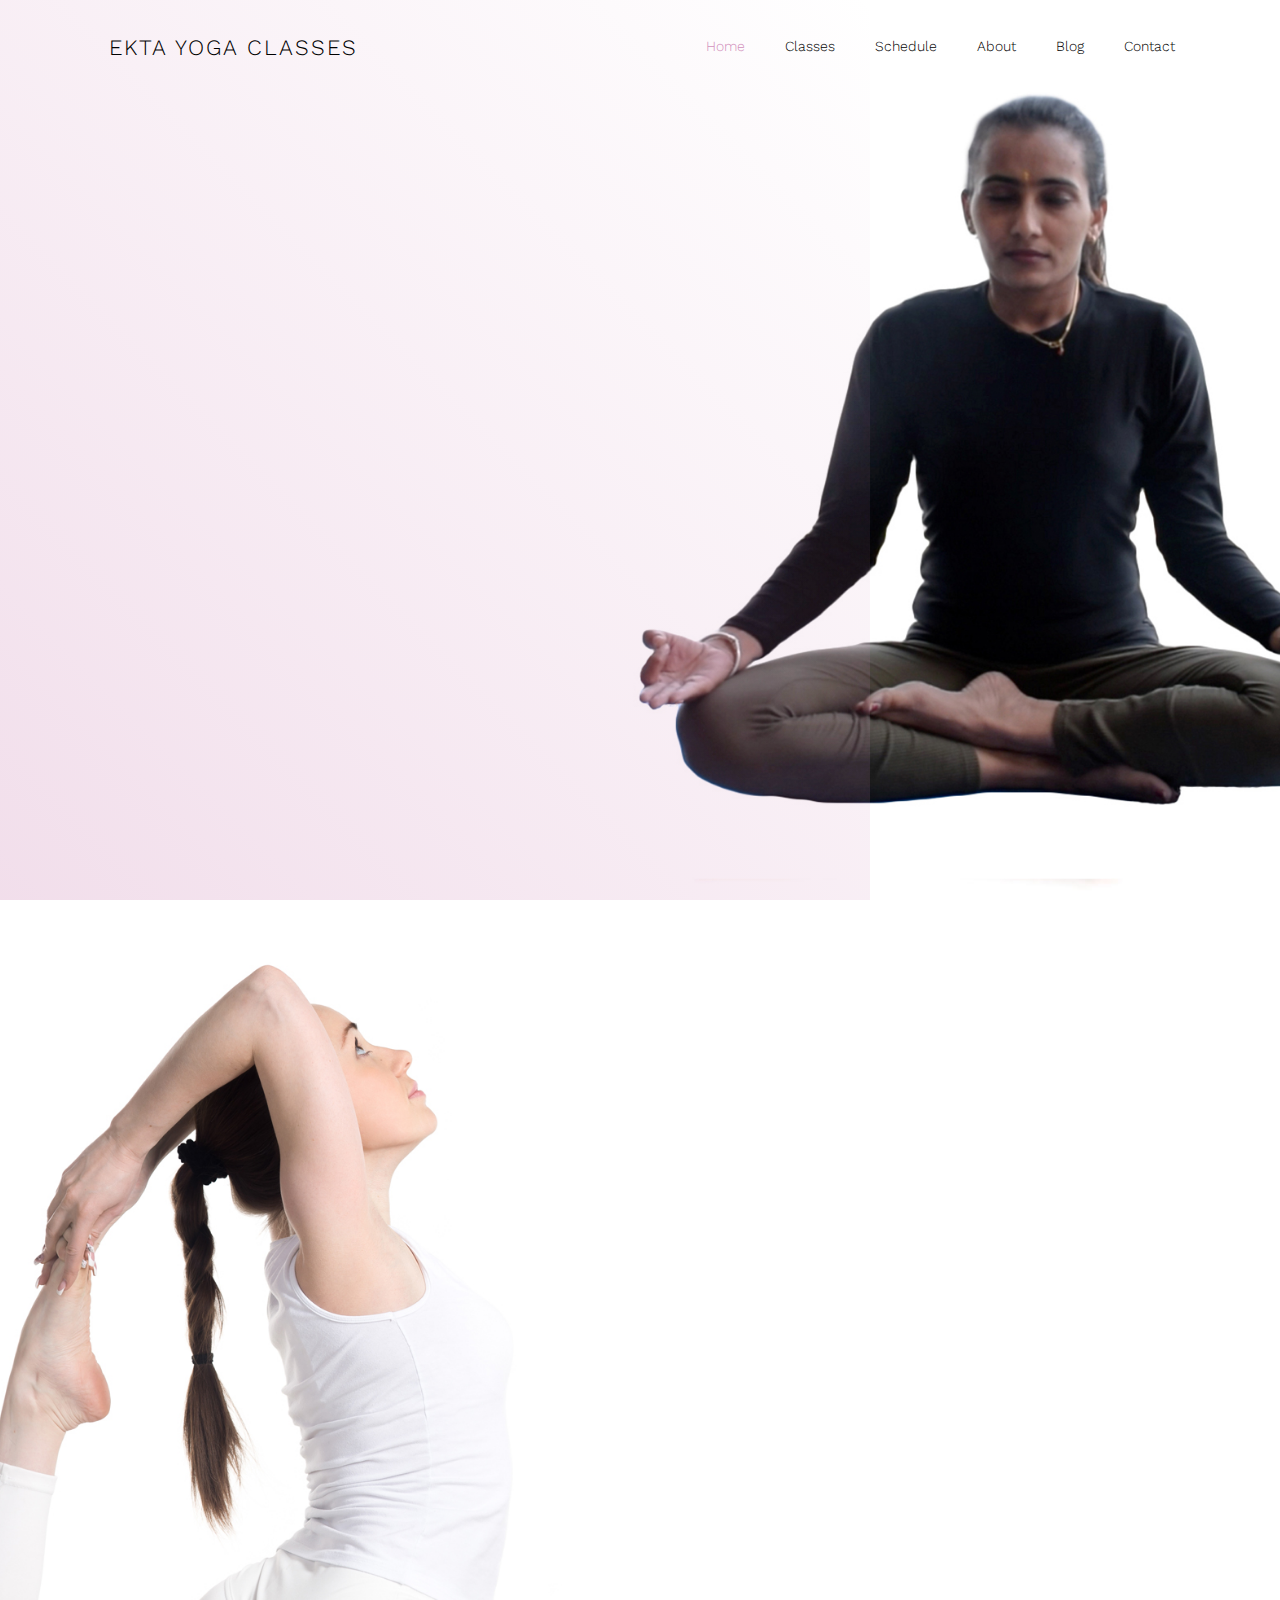
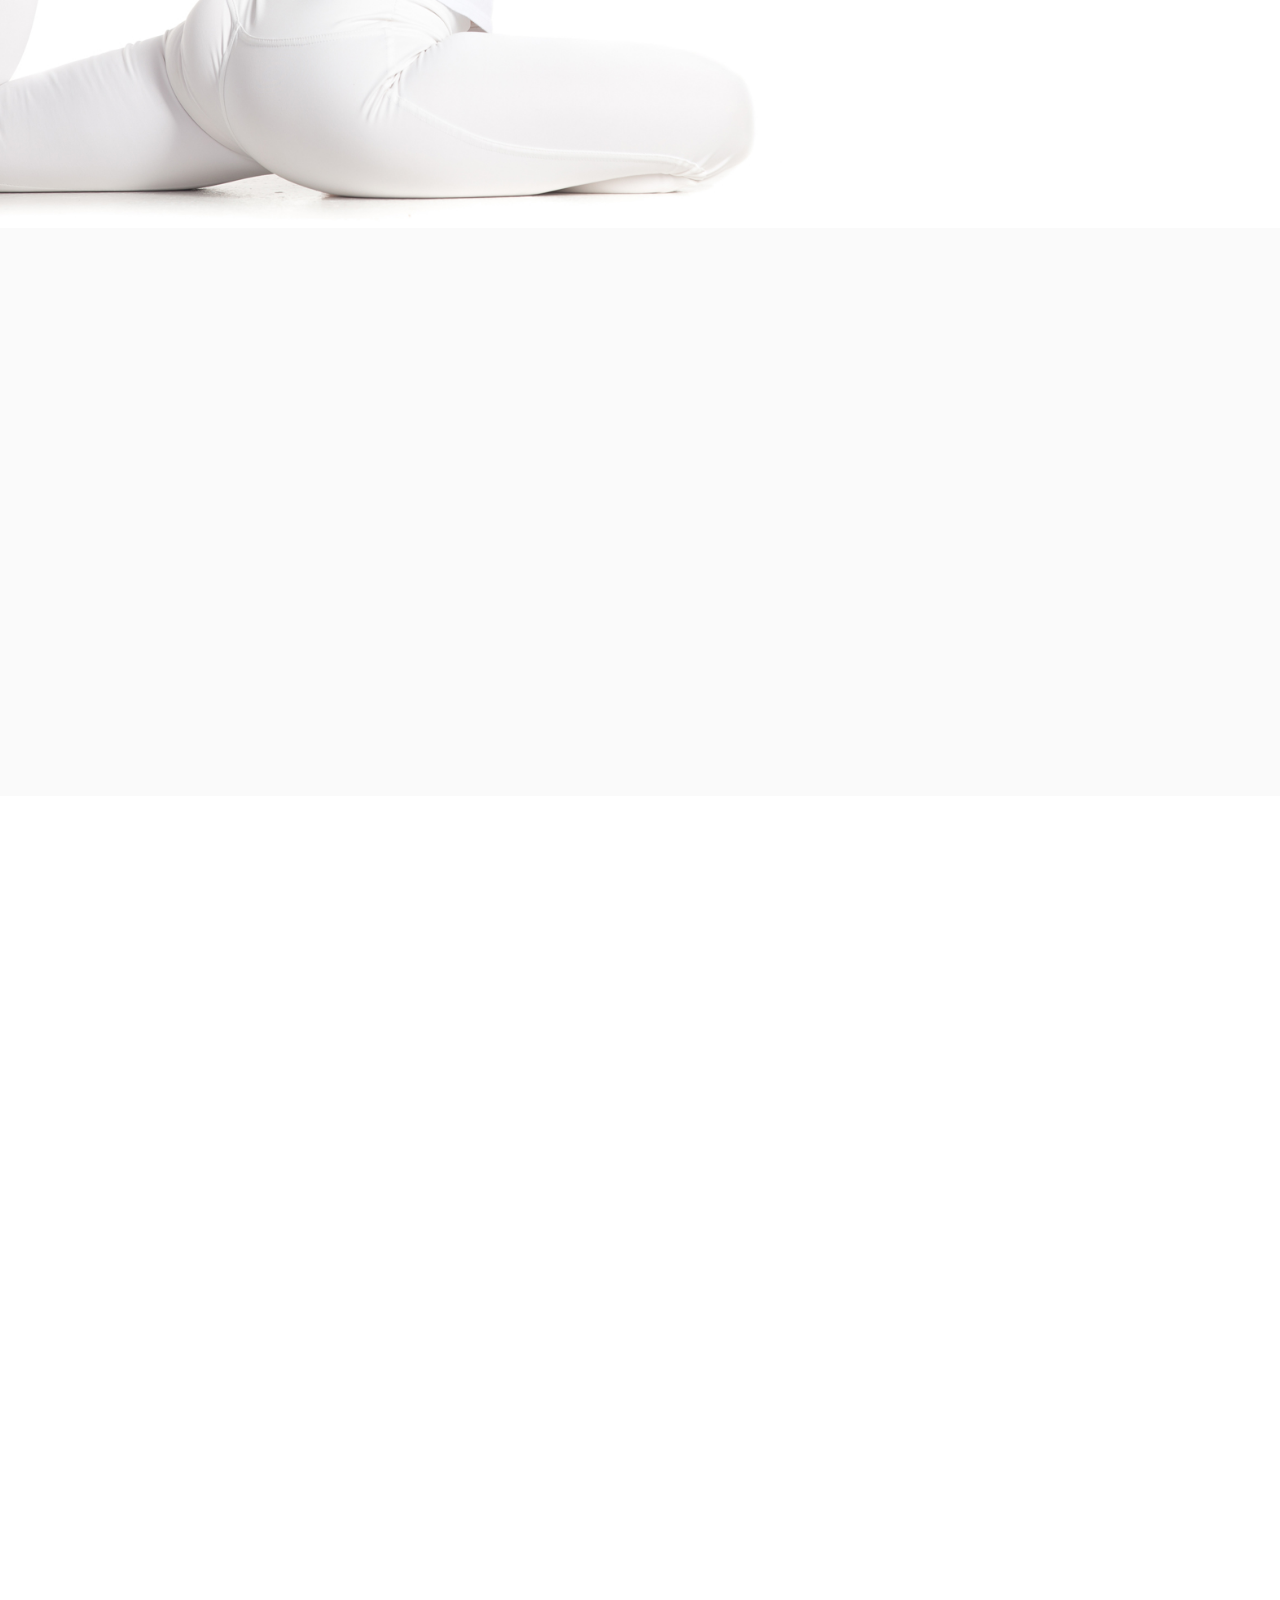
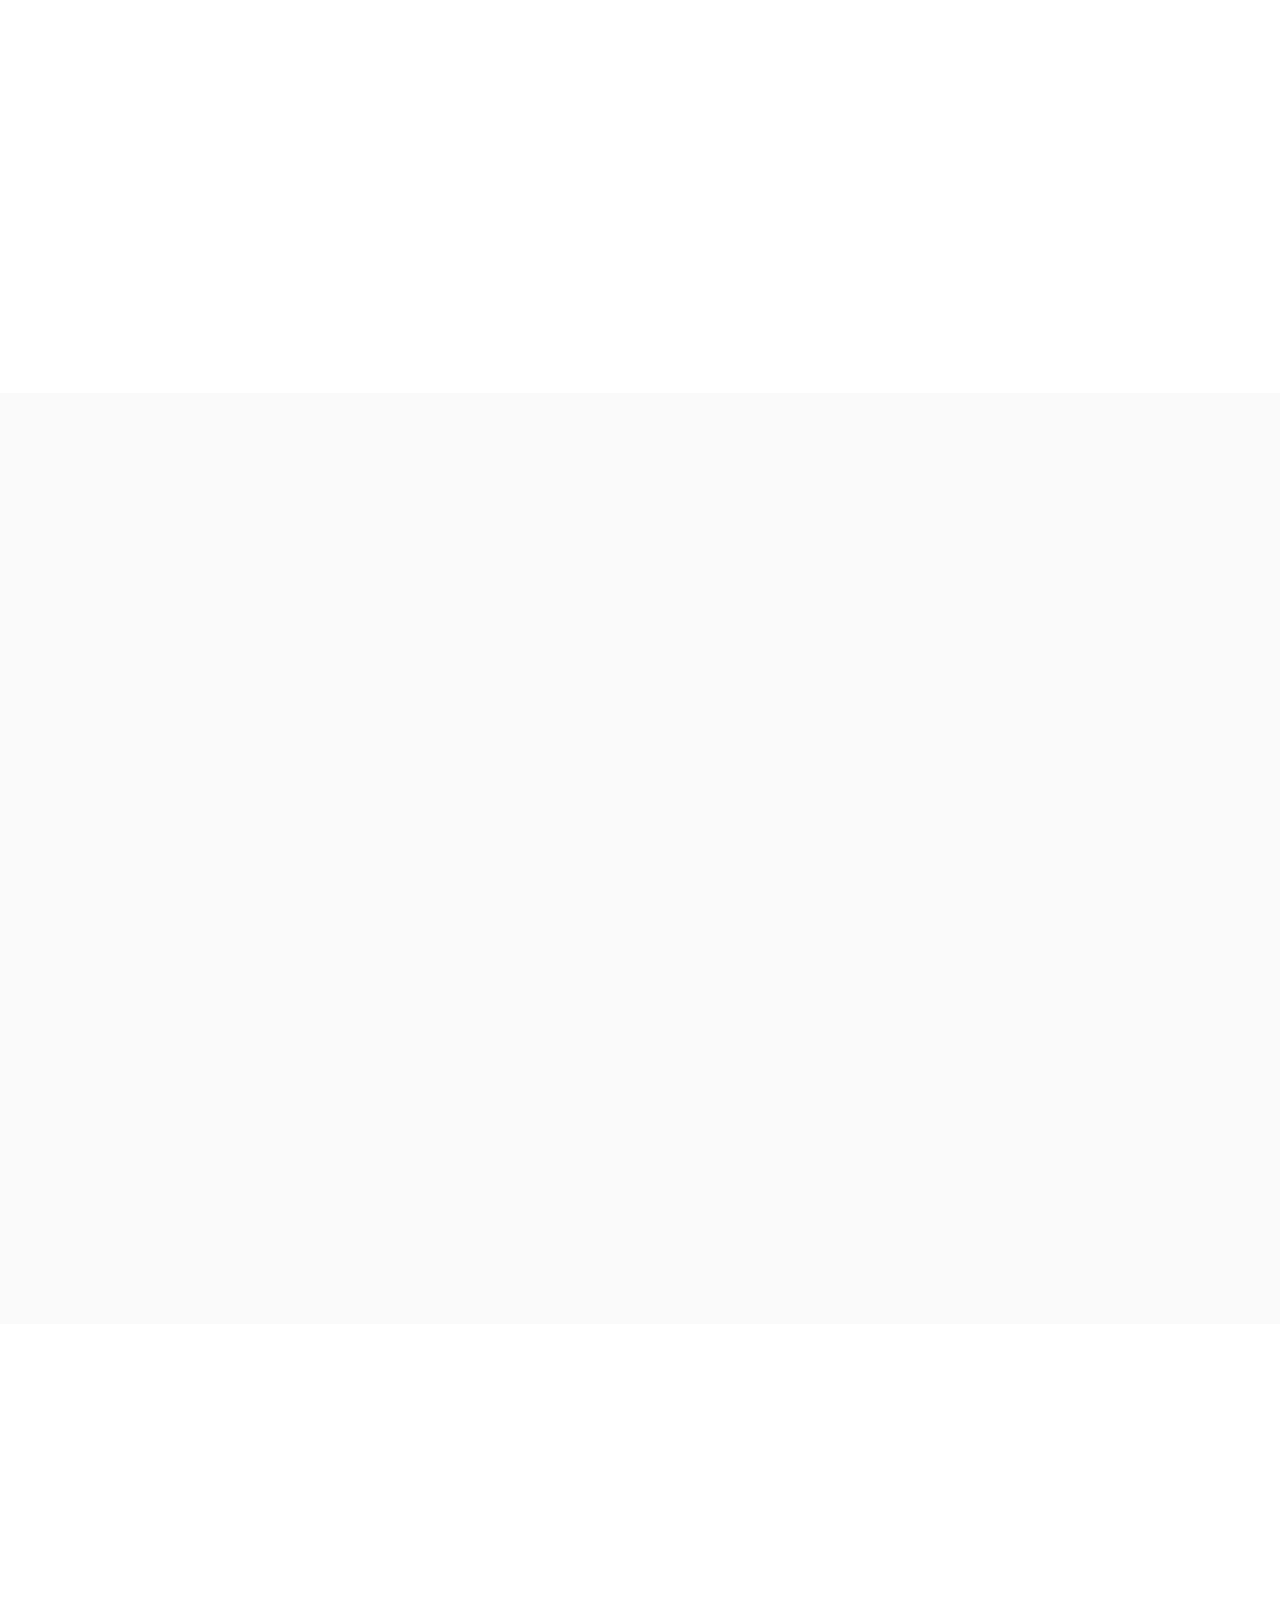
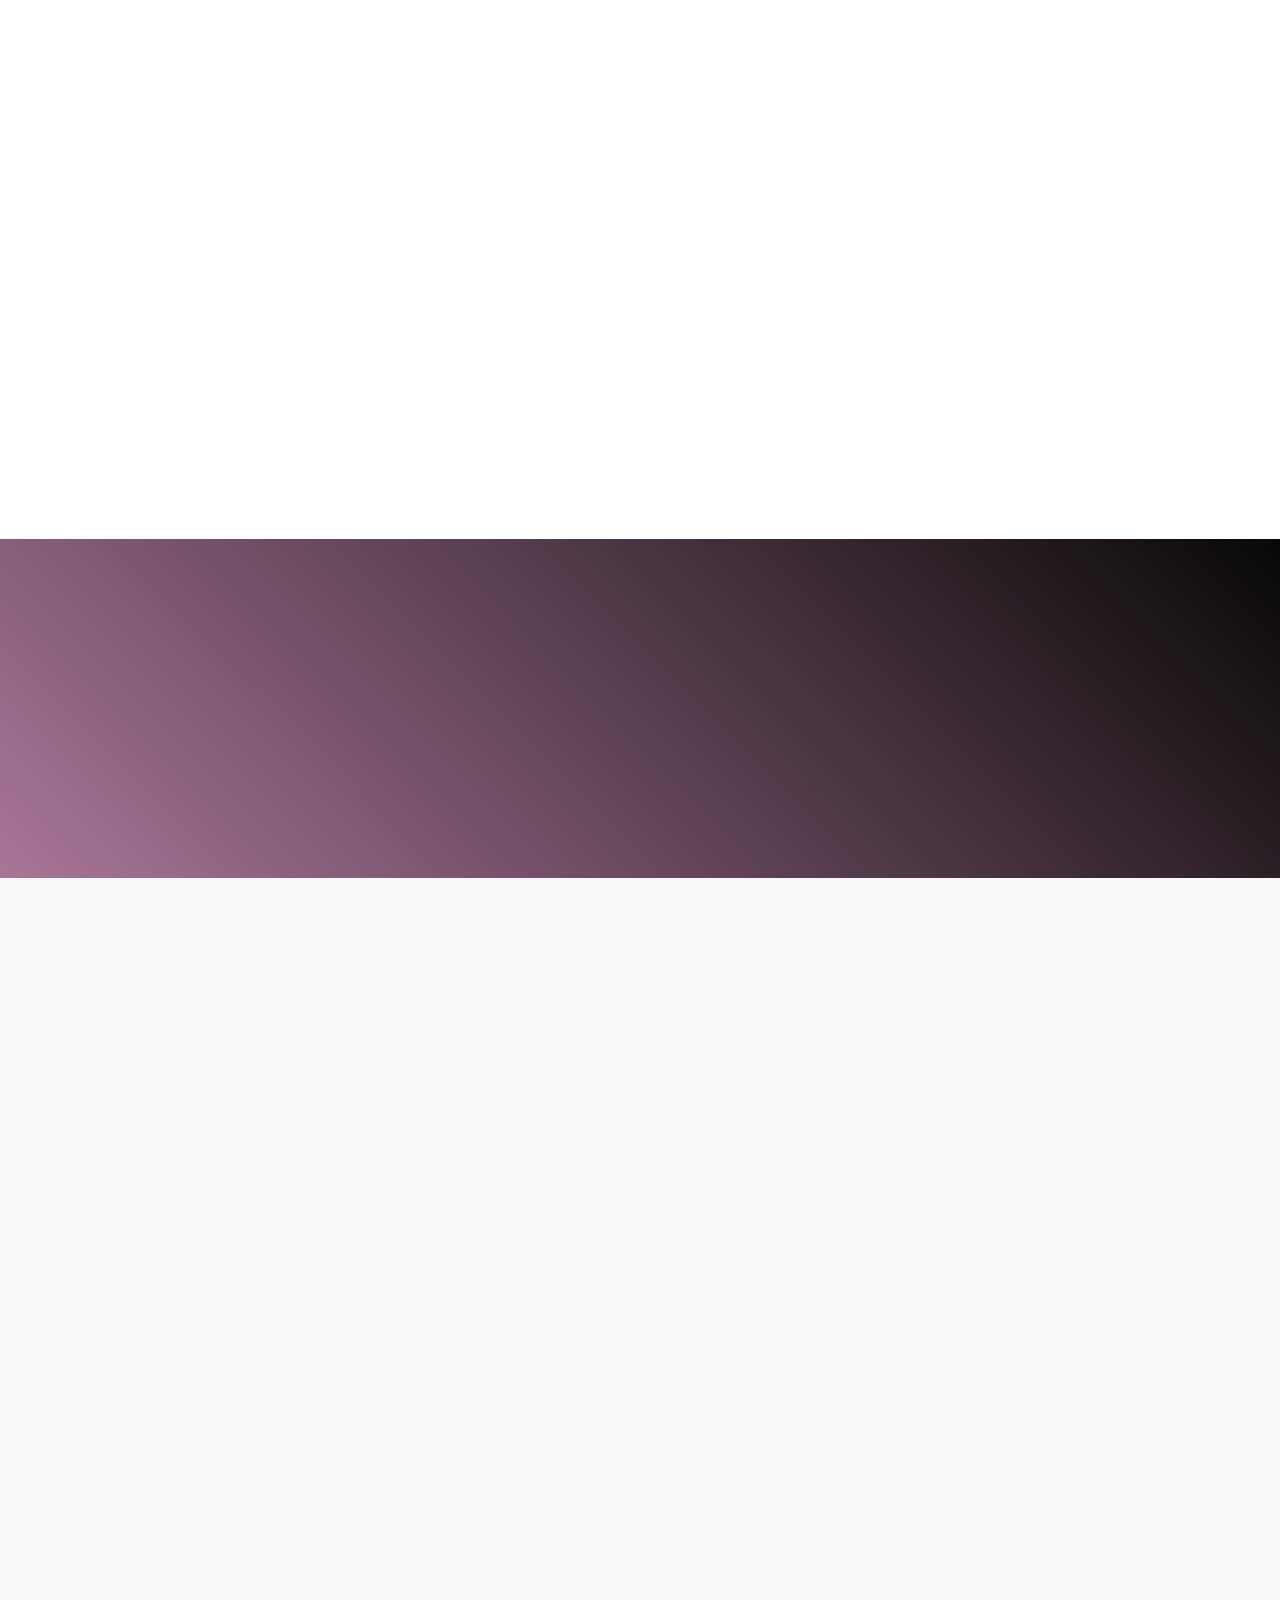
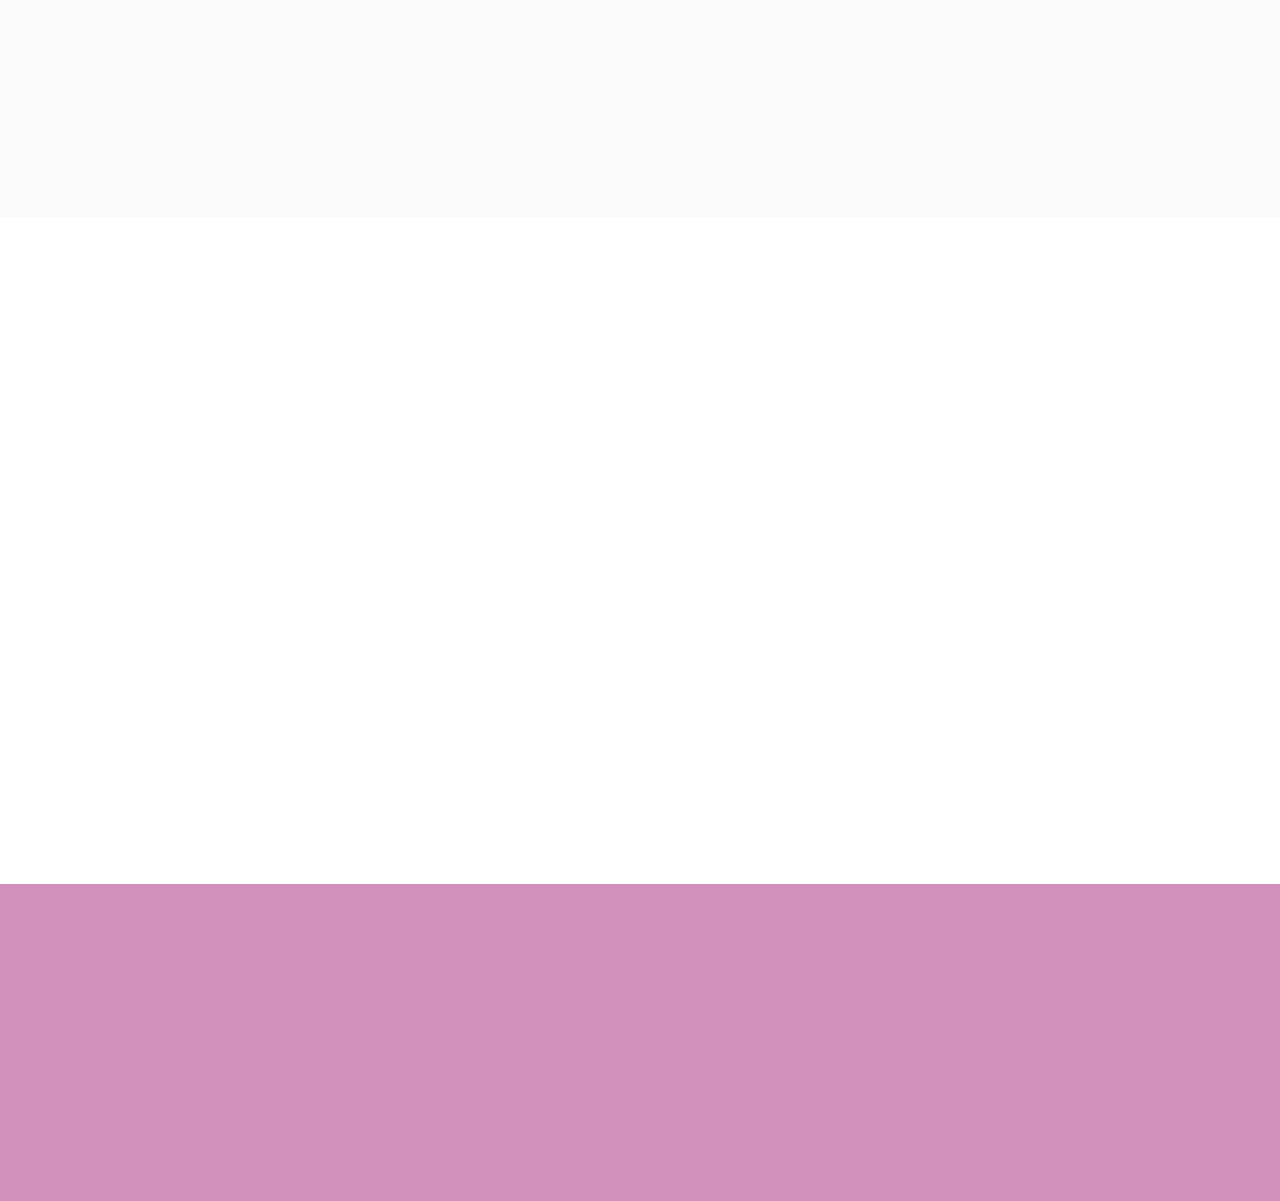
==== index.html @ d9ac3ac6 "change images" ====
<!DOCTYPE html>
<html lang="en"><head><meta http-equiv="Content-Type" content="text/html; charset=UTF-8">
    <title>Ekta Yoga Classes</title>
    
    <meta name="viewport" content="width=device-width, initial-scale=1, shrink-to-fit=no">
    <link href="https://fonts.googleapis.com/css?family=Work+Sans:100,200,300,400,500,600,700,800,900" rel="stylesheet">
    <link href="./assets/css" rel="stylesheet">

    <link rel="stylesheet" href="./assets/open-iconic-bootstrap.min.css">
    <link rel="stylesheet" href="./assets/animate.css">
    
    <link rel="stylesheet" href="./assets/owl.carousel.min.css">
    <link rel="stylesheet" href="./assets/owl.theme.default.min.css">
    <link rel="stylesheet" href="./assets/magnific-popup.css">

    <link rel="stylesheet" href="./assets/aos.css">

    <link rel="stylesheet" href="./assets/ionicons.min.css">

    <link rel="stylesheet" href="./assets/bootstrap-datepicker.css">
    <link rel="stylesheet" href="./assets/jquery.timepicker.css">

    
    <link rel="stylesheet" href="./assets/flaticon.css">
    <link rel="stylesheet" href="./assets/icomoon.css">
    <link rel="stylesheet" href="./assets/style.css">
  <style type="text/css">.scrollax-performance, .scrollax-performance *, .scrollax-performance *:before, .scrollax-performance *:after { pointer-events: none !important; -webkit-animation-play-state: paused !important; animation-play-state: paused !important; };</style><script type="text/javascript" charset="UTF-8" src="./assets/common.js"></script><script type="text/javascript" charset="UTF-8" src="./assets/util.js"></script></head>
  <body data-aos-easing="slide" data-aos-duration="800" data-aos-delay="0">
  	<nav class="navbar navbar-expand-lg navbar-dark ftco_navbar bg-dark ftco-navbar-light" id="ftco-navbar">
	    <div class="container">
	      <a class="navbar-brand" href="/index.html"><span class="flaticon-lotus"></span>Ekta Yoga Classes</a>
	      <button class="navbar-toggler" type="button" data-toggle="collapse" data-target="#ftco-nav" aria-controls="ftco-nav" aria-expanded="false" aria-label="Toggle navigation">
	        <span class="oi oi-menu"></span> Menu
	      </button>
	      <div class="collapse navbar-collapse" id="ftco-nav">
	        <ul class="navbar-nav ml-auto">
	          <li class="nav-item active"><a href="/index.html" class="nav-link">Home</a></li>
	          <li class="nav-item"><a href="/classes.html" class="nav-link">Classes</a></li>
	          <li class="nav-item"><a href="/schedule.html" class="nav-link">Schedule</a></li>
	          <li class="nav-item"><a href="/about.html" class="nav-link">About</a></li>
	          <li class="nav-item"><a href="/blog.html" class="nav-link">Blog</a></li>
	          <li class="nav-item"><a href="/contact.html" class="nav-link">Contact</a></li>
	        </ul>
	      </div>
		  </div>
	  </nav>
    <!-- END nav -->

    <section class="hero-wrap js-fullheight" style="background-image: url(&quot;images/bg_2.jpg&quot;); height: 715px;">
      <div class="overlay"></div>
      <div class="container">
        <div class="row no-gutters slider-text js-fullheight align-items-center justify-content-start" style="height: 715px;">
          <div class="col-md-8 ftco-animate fadeInUp ftco-animated">
            <h1 class="typewrite mb-3" data-period="4000" data-type="[ &quot;Inspiration For Joyful Living.&quot;, &quot;Effective Therapy Against Stress.&quot;, &quot;Flexibility is A Second Power.&quot;]"><span class="wrap">Fl</span></h1>
            <h2 class="mb-5">Do Yoga today for a better tomorrow</h2>
            <p><a href="/#" class="btn btn-primary p-3 px-4">15 Day Free Trial</a></p>
          </div>
        </div>
      </div>
    </section>
		
		<section class="ftco-section ftco-intro" style="background-image: url(images/intro.jpg);">
			<div class="container">
				<div class="row justify-content-end">
					<div class="col-md-6">
						<div class="heading-section ftco-animate">
	            <h2 class="mb-4">Why You Should Go To Yoga</h2>
	          </div>
	          <p class="ftco-animate">Far far away, behind the word mountains, far from the countries Vokalia and Consonantia, there live the blind texts. Separated they live in Bookmarksgrove right at the coast of the Semantics, a large language ocean.</p>
	          <ul class="mt-5 do-list">
	          	<li class="ftco-animate"><a href="/#"><span class="ion-ios-checkmark-circle mr-3"></span>Yoga boosts brain power</a></li>
	          	<li class="ftco-animate"><a href="/#"><span class="ion-ios-checkmark-circle mr-3"></span>Yoga helps you to breathe better</a></li>
	          	<li class="ftco-animate"><a href="/#"><span class="ion-ios-checkmark-circle mr-3"></span>Yoga improves your strength</a></li>
	          	<li class="ftco-animate"><a href="/#"><span class="ion-ios-checkmark-circle mr-3"></span>Yoga helps you to focus</a></li>
	          	<li class="ftco-animate"><a href="/#"><span class="ion-ios-checkmark-circle mr-3"></span>Yoga helps give meaning to your day</a></li>
	          	<li class="ftco-animate"><a href="/#"><span class="ion-ios-checkmark-circle mr-3"></span>Yoga helps you to sleep</a></li>
	          </ul>
					</div>
				</div>
			</div>
		</section>
    
    <section class="ftco-section ftco-section-services bg-light">
    	<div class="container">
    		<div class="row">
    			<div class="col-md-3">
						<div class="services ftco-animate">
							<div class="icon d-flex justify-content-center align-items-center">
								<span class="flaticon-like"></span>
							</div>
							<div class="text mt-4">
								<h3>Healthy Lifestyle</h3>
								<p>A small river named Duden flows by their place and supplies it with the necessary regelialia. It is a paradisematic country</p>
							</div>
						</div>
					</div>
					<div class="col-md-3">
						<div class="services ftco-animate">
							<div class="icon d-flex justify-content-center align-items-center">
								<span class="flaticon-lotus"></span>
							</div>
							<div class="text mt-4">
								<h3>Body &amp; Mind Balance</h3>
								<p>A small river named Duden flows by their place and supplies it with the necessary regelialia. It is a paradisematic country</p>
							</div>
						</div>
					</div>
					<div class="col-md-3">
						<div class="services ftco-animate">
							<div class="icon d-flex justify-content-center align-items-center">
								<span class="flaticon-meditation"></span>
							</div>
							<div class="text mt-4">
								<h3>Meditation Practice</h3>
								<p>A small river named Duden flows by their place and supplies it with the necessary regelialia. It is a paradisematic country</p>
							</div>
						</div>
					</div>
					<div class="col-md-3">
						<div class="services ftco-animate">
							<div class="icon d-flex justify-content-center align-items-center">
								<span class="flaticon-lotus-1"></span>
							</div>
							<div class="text mt-4">
								<h3>Edeology</h3>
								<p>A small river named Duden flows by their place and supplies it with the necessary regelialia. It is a paradisematic country</p>
							</div>
						</div>
					</div>
				</div>
    	</div>
    </section>

	  <section class="ftco-section">
	  	<div class="container">
	  		<div class="row justify-content-center mb-5 pb-3">
          <div class="col-md-12 heading-section ftco-animate text-center">
            <h3 class="subheading">Yoga Classes</h3>
            <h2 class="mb-1">Choose Your Level &amp; Focus</h2>
          </div>
        </div>
        <div class="row no-gutters">
        	<div class="col-md-6 col-lg-4">
        		<div class="package-program ftco-animate">
        			<a href="/#" class="img d-flex justify-content-center align-items-center" style="background-image: url(images/program-1.jpg);">
        				<div class="text p-5 text-center">
	        				<h3>Group Lessons</h3>
	        				<p>A small river named Duden flows by their place and supplies it with the necessary regelialia.</p>
	        			</div>
        			</a>
        		</div>
        	</div>
        	<div class="col-md-6 col-lg-4">
        		<div class="package-program ftco-animate">
        			<a href="/#" class="img d-flex justify-content-center align-items-center" style="background-image: url(images/program-2.jpg);">
        				<div class="text p-5 text-center">
	        				<h3>Yoga For Beginners</h3>
	        				<p>A small river named Duden flows by their place and supplies it with the necessary regelialia.</p>
	        			</div>
        			</a>
        		</div>
        	</div>
        	<div class="col-md-6 col-lg-4">
        		<div class="package-program ftco-animate">
        			<a href="/#" class="img d-flex justify-content-center align-items-center" style="background-image: url(images/program-3.jpg);">
        				<div class="text p-5 text-center">
	        				<h3>Yoga For Pregnant</h3>
	        				<p>A small river named Duden flows by their place and supplies it with the necessary regelialia.</p>
	        			</div>
        			</a>
        		</div>
        	</div>
        	<div class="col-md-6 col-lg-4">
        		<div class="package-program ftco-animate">
        			<a href="/#" class="img d-flex justify-content-center align-items-center" style="background-image: url(images/program-4.jpg);">
        				<div class="text p-5 text-center">
	        				<h3>Yoga For Couples</h3>
	        				<p>A small river named Duden flows by their place and supplies it with the necessary regelialia.</p>
	        			</div>
        			</a>
        		</div>
        	</div>
        	<div class="col-md-6 col-lg-4">
        		<div class="package-program ftco-animate">
        			<a href="/#" class="img d-flex justify-content-center align-items-center" style="background-image: url(images/program-5.jpg);">
        				<div class="text p-5 text-center">
	        				<h3>Bikram Yoga</h3>
	        				<p>A small river named Duden flows by their place and supplies it with the necessary regelialia.</p>
	        			</div>
        			</a>
        		</div>
        	</div>
        	<div class="col-md-6 col-lg-4">
        		<div class="package-program ftco-animate">
        			<a href="/#" class="img d-flex justify-content-center align-items-center" style="background-image: url(images/program-6.jpg);">
        				<div class="text p-5 text-center">
	        				<h3>Yoga Barre</h3>
	        				<p>A small river named Duden flows by their place and supplies it with the necessary regelialia.</p>
	        			</div>
        			</a>
        		</div>
        	</div>
        </div>
	  	</div>
	  </section>


    <section class="ftco-section bg-light">
      <div class="container">
        <div class="row justify-content-center mb-5 pb-3">
          <div class="col-md-7 heading-section ftco-animate text-center">
            <h3 class="subheading">Pricing Tables</h3>
            <h2 class="mb-1">Membership Cards</h2>
          </div>
        </div>
        <div class="row">
	        <div class="col-md-4 ftco-animate">
	          <div class="block-7">
	            <div class="text-center">
	            <h2 class="heading">Year Card</h2>
	            <span class="price"><sup>₹</sup> <span class="number">80,000</span></span>
	            <span class="excerpt d-block">For 1 Year</span>
	            
	            <h3 class="heading-2 my-4">Enjoy All The Features</h3>
	            
	            <ul class="pricing-text mb-5">
	              <li>Onetime Access To All Club</li>
	              <li>Group Trainer</li>
	              <li>Book A Group Class</li>
	              <li>Fitness Orientation</li>
	            </ul>

	            <a href="/#" class="btn btn-primary d-block px-2 py-4">Get Started</a>
	            </div>
	          </div>
	        </div>
	        <div class="col-md-4 ftco-animate">
	          <div class="block-7">
	            <div class="text-center">
	            <h2 class="heading">Monthly Card</h2>
	            <span class="price"><sup>₹</sup> <span class="number">10,000</span></span>
	            <span class="excerpt d-block">For 1 Month</span>
	            
	            <h3 class="heading-2 my-4">Enjoy All The Features</h3>
	            
	            <ul class="pricing-text mb-5">
	              <li>Group Classes</li>
	              <li>Discuss Fitness Goals</li>
	              <li>Group Trainer</li>
	              <li>Fitness Orientation</li>
	            </ul>

	            <a href="/#" class="btn btn-primary d-block px-2 py-4">Get Started</a>
	            </div>
	          </div>
	        </div>
	        <div class="col-md-4 ftco-animate">
	          <div class="block-7">
	            <div class="text-center">
	            <h2 class="heading">Weekly Card</h2>
	            <span class="price"><sup>₹</sup> <span class="number">3,000</span></span>
	            <span class="excerpt d-block">For 1 Week</span>
	            
	            <h3 class="heading-2 my-4">Enjoy All The Features</h3>
	            
	            <ul class="pricing-text mb-5">
	              <li>Group Classes</li>
	              <li>Discuss Fitness Goals</li>
	              <li>Group Trainer</li>
	              <li>Fitness Orientation</li>
	            </ul>

	            <a href="/#" class="btn btn-primary d-block px-2 py-4">Get Started</a>
	            </div>
	          </div>
	        </div>
	      </div>
      </div>
    </section>


    <section class="ftco-section testimony-section">
      <div class="container">
        <div class="row justify-content-center mb-5 pb-3">
          <div class="col-md-7 heading-section ftco-animate text-center">
            <h3 class="subheading">Testimony</h3>
            <h2 class="mb-1">Successful Stories</h2>
          </div>
        </div>
        <div class="row ftco-animate">
          <div class="col-md-12">
            <div class="carousel-testimony owl-carousel owl-loaded owl-drag">
              
              
              
              
              
            <div class="owl-stage-outer"><div class="owl-stage" style="transition: all 0s ease 0s; width: 1900px; transform: translate3d(380px, 0px, 0px);"><div class="owl-item active center" style="width: 350px; margin-right: 30px;"><div class="item">
                <div class="testimony-wrap p-4 pb-5">
                  <div class="text">
                  	<div class="line pl-5">
	                    <p class="mb-4 pb-1">Far far away, behind the word mountains, far from the countries Vokalia and Consonantia, there live the blind texts.</p>
	                    <span class="quote d-flex align-items-center justify-content-center">
	                      <i class="icon-quote-left"></i>
	                    </span>
	                  </div>
                    <div class="d-flex align-items-center">
                    	<div class="user-img" style="background-image: url(images/person_1.jpg)">
		                  </div>
		                  <div class="ml-4">
		                  	<p class="name">Gabby Smith</p>
		                    <span class="position">Customer</span>
		                  </div>
                    </div>
                  </div>
                </div>
              </div></div><div class="owl-item active" style="width: 350px; margin-right: 30px;"><div class="item">
                <div class="testimony-wrap p-4 pb-5">
                  <div class="text">
                    <div class="line pl-5">
	                    <p class="mb-4 pb-1">Far far away, behind the word mountains, far from the countries Vokalia and Consonantia, there live the blind texts.</p>
	                    <span class="quote d-flex align-items-center justify-content-center">
	                      <i class="icon-quote-left"></i>
	                    </span>
	                  </div>

                    <div class="d-flex align-items-center">
                    	<div class="user-img" style="background-image: url(images/person_2.jpg)">
		                  </div>
		                  <div class="ml-4">
		                  	<p class="name">Floyd Weather</p>
		                    <span class="position">Customer</span>
		                  </div>
                    </div>
                  </div>
                </div>
              </div></div><div class="owl-item" style="width: 350px; margin-right: 30px;"><div class="item">
                <div class="testimony-wrap p-4 pb-5">
                  <div class="text">
                    <div class="line pl-5">
	                    <p class="mb-4 pb-1">Far far away, behind the word mountains, far from the countries Vokalia and Consonantia, there live the blind texts.</p>
	                    <span class="quote d-flex align-items-center justify-content-center">
	                      <i class="icon-quote-left"></i>
	                    </span>
	                  </div>

                    <div class="d-flex align-items-center">
                    	<div class="user-img" style="background-image: url(images/person_3.jpg)">
		                  </div>
		                  <div class="ml-4">
		                  	<p class="name">James Dee</p>
		                    <span class="position">Customer</span>
		                  </div>
                    </div>
                  </div>
                </div>
              </div></div><div class="owl-item" style="width: 350px; margin-right: 30px;"><div class="item">
                <div class="testimony-wrap p-4 pb-5">
                  <div class="text">
                    <div class="line pl-5">
	                    <p class="mb-4 pb-1">Far far away, behind the word mountains, far from the countries Vokalia and Consonantia, there live the blind texts.</p>
	                    <span class="quote d-flex align-items-center justify-content-center">
	                      <i class="icon-quote-left"></i>
	                    </span>
	                  </div>

                    <div class="d-flex align-items-center">
                    	<div class="user-img" style="background-image: url(images/person_4.jpg)">
		                  </div>
		                  <div class="ml-4">
		                  	<p class="name">Lance Roger</p>
		                    <span class="position">Customer</span>
		                  </div>
                    </div>
                  </div>
                </div>
              </div></div><div class="owl-item" style="width: 350px; margin-right: 30px;"><div class="item">
                <div class="testimony-wrap p-4 pb-5">
                  <div class="text">
                    <div class="line pl-5">
	                    <p class="mb-4 pb-1">Far far away, behind the word mountains, far from the countries Vokalia and Consonantia, there live the blind texts.</p>
	                    <span class="quote d-flex align-items-center justify-content-center">
	                      <i class="icon-quote-left"></i>
	                    </span>
	                  </div>

                    <div class="d-flex align-items-center">
                    	<div class="user-img" style="background-image: url(images/person_2.jpg)">
		                  </div>
		                  <div class="ml-4">
		                  	<p class="name">Kenny Bufer</p>
		                    <span class="position">Customer</span>
		                  </div>
                    </div>
                  </div>
                </div>
              </div></div></div></div><div class="owl-nav disabled"><button role="presentation" class="owl-prev"><span class="ion-ios-arrow-back"></span></button><button role="presentation" class="owl-next"><span class="ion-ios-arrow-forward"></span></button></div><div class="owl-dots"><button class="owl-dot active"><span></span></button><button class="owl-dot"><span></span></button><button class="owl-dot"><span></span></button><button class="owl-dot"><span></span></button><button class="owl-dot"><span></span></button></div></div>
          </div>
        </div>
      </div>
    </section>

    <section class="ftco-counter ftco-bg-dark img" id="section-counter" style="background-image: url(&quot;images/bg_3.jpg&quot;); background-position: 50% 50%;" data-stellar-background-ratio="0.5">
			<div class="overlay"></div>
      <div class="container">
        <div class="row justify-content-center">
        	<div class="col-md-10">
        		<div class="row">
		          <div class="col-md-6 col-lg-3 d-flex justify-content-center counter-wrap ftco-animate">
		            <div class="block-18 text-center">
		              <div class="text">
		              	<strong class="number" data-number="5000">0</strong>
		              	<span>Happy Customers</span>
		              </div>
		            </div>
		          </div>
		          <div class="col-md-6 col-lg-3 d-flex justify-content-center counter-wrap ftco-animate">
		            <div class="block-18 text-center">
		              <div class="text">
		              	<strong class="number" data-number="4560">0</strong>
		              	<span>Yoga Workshops</span>
		              </div>
		            </div>
		          </div>
		          <div class="col-md-6 col-lg-3 d-flex justify-content-center counter-wrap ftco-animate">
		            <div class="block-18 text-center">
		              <div class="text">
		              	<strong class="number" data-number="570">0</strong>
		              	<span>Years of Experience</span>
		              </div>
		            </div>
		          </div>
		          <div class="col-md-6 col-lg-3 d-flex justify-content-center counter-wrap ftco-animate">
		            <div class="block-18 text-center">
		              <div class="text">
		              	<strong class="number" data-number="900">0</strong>
		              	<span>Lesson Conducted</span>
		              </div>
		            </div>
		          </div>
		        </div>
		      </div>
        </div>
      </div>
    </section>

    <section class="ftco-section bg-light">
      <div class="container">
        <div class="row justify-content-center mb-5 pb-3">
          <div class="col-md-7 heading-section ftco-animate text-center">
            <h3 class="subheading">Blog</h3>
            <h2 class="mb-1">Recent Posts</h2>
          </div>
        </div>
        <div class="row d-flex">
          <div class="col-md-4 d-flex ftco-animate">
          	<div class="blog-entry justify-content-end">
              <a href="/blog-single.html" class="block-20" style="background-image: url(&#39;images/image_1.jpg&#39;);">
              </a>
              <div class="text p-4 float-right d-block">
              	<div class="d-flex align-items-center pt-2 mb-4">
              		<div class="one">
              			<span class="day">31</span>
              		</div>
              		<div class="two">
              			<span class="yr">2018</span>
              			<span class="mos">December</span>
              		</div>
              	</div>
                <h3 class="heading mt-2"><a href="/#">Young Women Doing Yoga</a></h3>
                <p>A small river named Duden flows by their place and supplies it with the necessary regelialia.</p>
              </div>
            </div>
          </div>
          <div class="col-md-4 d-flex ftco-animate">
          	<div class="blog-entry justify-content-end">
              <a href="/blog-single.html" class="block-20" style="background-image: url(&#39;images/image_2.jpg&#39;);">
              </a>
              <div class="text p-4 float-right d-block">
              	<div class="d-flex align-items-center pt-2 mb-4">
              		<div class="one">
              			<span class="day">27</span>
              		</div>
              		<div class="two">
              			<span class="yr">2018</span>
              			<span class="mos">December</span>
              		</div>
              	</div>
                <h3 class="heading mt-2"><a href="/#">Young Women Doing Yoga</a></h3>
                <p>A small river named Duden flows by their place and supplies it with the necessary regelialia.</p>
              </div>
            </div>
          </div>
          <div class="col-md-4 d-flex ftco-animate">
          	<div class="blog-entry">
              <a href="/blog-single.html" class="block-20" style="background-image: url(&#39;images/image_3.jpg&#39;);">
              </a>
              <div class="text p-4 float-right d-block">
              	<div class="d-flex align-items-center pt-2 mb-4">
              		<div class="one">
              			<span class="day">25</span>
              		</div>
              		<div class="two">
              			<span class="yr">2018</span>
              			<span class="mos">December</span>
              		</div>
              	</div>
                <h3 class="heading mt-2"><a href="/#">Young Women Doing Yoga</a></h3>
                <p>A small river named Duden flows by their place and supplies it with the necessary regelialia.</p>
              </div>
            </div>
          </div>
        </div>
      </div>
    </section>

		<section class="ftco-gallery ftco-section">
    	<div class="container">
    		<div class="row justify-content-center mb-5 pb-3">
          <div class="col-md-7 heading-section ftco-animate text-center">
            <h3 class="subheading">Gallery</h3>
            <h2 class="mb-1">See the latest photos</h2>
          </div>
        </div>
    		<div class="row">
					<div class="col-md-3 ftco-animate">
						<a href="/images/gallery-1.jpg" class="gallery image-popup img d-flex align-items-center" style="background-image: url(images/gallery-1.jpg);">
							<div class="icon mb-4 d-flex align-items-center justify-content-center">
    						<span class="icon-instagram"></span>
    					</div>
						</a>
					</div>
					<div class="col-md-3 ftco-animate">
						<a href="/images/gallery-2.jpg" class="gallery image-popup img d-flex align-items-center" style="background-image: url(images/gallery-2.jpg);">
							<div class="icon mb-4 d-flex align-items-center justify-content-center">
    						<span class="icon-instagram"></span>
    					</div>
						</a>
					</div>
					<div class="col-md-3 ftco-animate">
						<a href="/images/gallery-3.jpg" class="gallery image-popup img d-flex align-items-center" style="background-image: url(images/gallery-3.jpg);">
							<div class="icon mb-4 d-flex align-items-center justify-content-center">
    						<span class="icon-instagram"></span>
    					</div>
						</a>
					</div>
					<div class="col-md-3 ftco-animate">
						<a href="/images/gallery-4.jpg" class="gallery image-popup img d-flex align-items-center" style="background-image: url(images/gallery-4.jpg);">
							<div class="icon mb-4 d-flex align-items-center justify-content-center">
    						<span class="icon-instagram"></span>
    					</div>
						</a>
					</div>
        </div>
    	</div>
    </section>

		

    <footer class="ftco-footer ftco-section img">
    	<div class="overlay"></div>
      <div class="container">
        <div class="row mb-5">
        	<div class="col-lg-3 col-md-6 mb-5 mb-md-5 ftco-animate">
            <div class="ftco-footer-widget mb-4">
              <h1 class="logo">Ekta Yoga Classes</h1>
            </div>
          </div>
          <div class="col-lg col-md-6 mb-5 mb-md-5 ftco-animate">
            <div class="ftco-footer-widget mb-4">
              <h2 class="location">SCO 96, Ground Floor, Sector - 5 <br>Panchkula, India</h2>
            </div>
          </div>
          <div class="col-lg-3 col-md-6 mb-5 mb-md-5">
            <div class="ftco-footer-widget mb-4">
              <ul class="ftco-footer-social list-unstyled float-md-left float-lft">
                <li class="ftco-animate"><a href="/#"><span class="icon-twitter"></span></a></li>
                <li class="ftco-animate"><a href="/#"><span class="icon-facebook"></span></a></li>
                <li class="ftco-animate"><a href="/#"><span class="icon-instagram"></span></a></li>
              </ul>
            </div>
          </div>
        </div>
        <div class="row">
          <div class="col-md-12 text-center">

          </div>
        </div>
      </div>
    </footer>
    
  

  <!-- loader -->
  <div id="ftco-loader" class="fullscreen"><svg class="circular" width="48px" height="48px"><circle class="path-bg" cx="24" cy="24" r="22" fill="none" stroke-width="4" stroke="#eeeeee"></circle><circle class="path" cx="24" cy="24" r="22" fill="none" stroke-width="4" stroke-miterlimit="10" stroke="#F96D00"></circle></svg></div>


  <script src="./assets/jquery.min.js" type="text/javascript"></script>
  <script src="./assets/jquery-migrate-3.0.1.min.js" type="text/javascript"></script>
  <script src="./assets/popper.min.js" type="text/javascript"></script>
  <script src="./assets/bootstrap.min.js" type="text/javascript"></script>
  <script src="./assets/jquery.easing.1.3.js" type="text/javascript"></script>
  <script src="./assets/jquery.waypoints.min.js" type="text/javascript"></script>
  <script src="./assets/jquery.stellar.min.js" type="text/javascript"></script>
  <script src="./assets/owl.carousel.min.js" type="text/javascript"></script>
  <script src="./assets/jquery.magnific-popup.min.js" type="text/javascript"></script>
  <script src="./assets/aos.js" type="text/javascript"></script>
  <script src="./assets/jquery.animateNumber.min.js" type="text/javascript"></script>
  <script src="./assets/bootstrap-datepicker.js" type="text/javascript"></script>
  <script src="./assets/jquery.timepicker.min.js" type="text/javascript"></script>
  <script src="./assets/scrollax.min.js" type="text/javascript"></script>
  <script src="./assets/js" type="text/javascript"></script>
  <script src="./assets/google-map.js" type="text/javascript"></script>
  <script src="./assets/main.js" type="text/javascript"></script>


      <script src="https://ajax.cloudflare.com/cdn-cgi/scripts/a2bd7673/cloudflare-static/rocket-loader.min.js" data-cf-settings="933f09758cf47219c38a0696-|49" defer=""></script>
  
<style type="text/css">.typewrite > .wrap { border-right: 2px solid #000;</style>
</body></html>
---- assets/flaticon.css ----
/*
  	Flaticon icon font: Flaticon
  	Creation date: 31/12/2018 05:16
  	*/
  	
@font-face {
  font-family: "Flaticon";
  src: url("../fonts/flaticon/font/Flaticon.eot");
  src: url("../fonts/flaticon/font/Flaticon.eot?#iefix") format("embedded-opentype"),
       url("../fonts/flaticon/font/Flaticon.woff") format("woff"),
       url("../fonts/flaticon/font/Flaticon.ttf") format("truetype"),
       url("../fonts/flaticon/font/Flaticon.svg#Flaticon") format("svg");
  font-weight: normal;
  font-style: normal;
}

@media screen and (-webkit-min-device-pixel-ratio:0) {
  @font-face {
    font-family: "Flaticon";
    src: url("../fonts/flaticon/font/Flaticon.svg#Flaticon") format("svg");
  }
}

[class^="flaticon-"]:before, [class*=" flaticon-"]:before,
[class^="flaticon-"]:after, [class*=" flaticon-"]:after {   
  font-family: Flaticon;
  font-style: normal;
  font-weight: normal;
  font-variant: normal;
  text-transform: none;
  line-height: 1;

  /* Better Font Rendering =========== */
  -webkit-font-smoothing: antialiased;
  -moz-osx-font-smoothing: grayscale;
}

.flaticon-like:before { content: "\f100"; }
.flaticon-lotus:before { content: "\f101"; }
.flaticon-lotus-1:before { content: "\f102"; }
.flaticon-meditation:before { content: "\f103"; }
---- assets/icomoon.css ----
@font-face {
  font-family: 'icomoon';
  src:  url('../fonts/icomoon/icomoon.eot?6tt51o');
  src:  url('../fonts/icomoon/icomoon.eot?6tt51o#iefix') format('embedded-opentype'),
    url('../fonts/icomoon/icomoon.ttf?6tt51o') format('truetype'),
    url('../fonts/icomoon/icomoon.woff?6tt51o') format('woff'),
    url('../fonts/icomoon/icomoon.svg?6tt51o#icomoon') format('svg');
  font-weight: normal;
  font-style: normal;
}

[class^="icon-"], [class*=" icon-"] {
  /* use !important to prevent issues with browser extensions that change fonts */
  font-family: 'icomoon' !important;
  speak: none;
  font-style: normal;
  font-weight: normal;
  font-variant: normal;
  text-transform: none;
  line-height: 1;

  /* Better Font Rendering =========== */
  -webkit-font-smoothing: antialiased;
  -moz-osx-font-smoothing: grayscale;
}

.icon-asterisk:before {
  content: "\f069";
}
.icon-plus:before {
  content: "\f067";
}
.icon-question:before {
  content: "\f128";
}
.icon-minus:before {
  content: "\f068";
}
.icon-glass:before {
  content: "\f000";
}
.icon-music:before {
  content: "\f001";
}
.icon-search:before {
  content: "\f002";
}
.icon-envelope-o:before {
  content: "\f003";
}
.icon-heart:before {
  content: "\f004";
}
.icon-star:before {
  content: "\f005";
}
.icon-star-o:before {
  content: "\f006";
}
.icon-user:before {
  content: "\f007";
}
.icon-film:before {
  content: "\f008";
}
.icon-th-large:before {
  content: "\f009";
}
.icon-th:before {
  content: "\f00a";
}
.icon-th-list:before {
  content: "\f00b";
}
.icon-check:before {
  content: "\f00c";
}
.icon-close:before {
  content: "\f00d";
}
.icon-remove:before {
  content: "\f00d";
}
.icon-times:before {
  content: "\f00d";
}
.icon-search-plus:before {
  content: "\f00e";
}
.icon-search-minus:before {
  content: "\f010";
}
.icon-power-off:before {
  content: "\f011";
}
.icon-signal:before {
  content: "\f012";
}
.icon-cog:before {
  content: "\f013";
}
.icon-gear:before {
  content: "\f013";
}
.icon-trash-o:before {
  content: "\f014";
}
.icon-home:before {
  content: "\f015";
}
.icon-file-o:before {
  content: "\f016";
}
.icon-clock-o:before {
  content: "\f017";
}
.icon-road:before {
  content: "\f018";
}
.icon-download:before {
  content: "\f019";
}
.icon-arrow-circle-o-down:before {
  content: "\f01a";
}
.icon-arrow-circle-o-up:before {
  content: "\f01b";
}
.icon-inbox:before {
  content: "\f01c";
}
.icon-play-circle-o:before {
  content: "\f01d";
}
.icon-repeat:before {
  content: "\f01e";
}
.icon-rotate-right:before {
  content: "\f01e";
}
.icon-refresh:before {
  content: "\f021";
}
.icon-list-alt:before {
  content: "\f022";
}
.icon-lock:before {
  content: "\f023";
}
.icon-flag:before {
  content: "\f024";
}
.icon-headphones:before {
  content: "\f025";
}
.icon-volume-off:before {
  content: "\f026";
}
.icon-volume-down:before {
  content: "\f027";
}
.icon-volume-up:before {
  content: "\f028";
}
.icon-qrcode:before {
  content: "\f029";
}
.icon-barcode:before {
  content: "\f02a";
}
.icon-tag:before {
  content: "\f02b";
}
.icon-tags:before {
  content: "\f02c";
}
.icon-book:before {
  content: "\f02d";
}
.icon-bookmark:before {
  content: "\f02e";
}
.icon-print:before {
  content: "\f02f";
}
.icon-camera:before {
  content: "\f030";
}
.icon-font:before {
  content: "\f031";
}
.icon-bold:before {
  content: "\f032";
}
.icon-italic:before {
  content: "\f033";
}
.icon-text-height:before {
  content: "\f034";
}
.icon-text-width:before {
  content: "\f035";
}
.icon-align-left:before {
  content: "\f036";
}
.icon-align-center:before {
  content: "\f037";
}
.icon-align-right:before {
  content: "\f038";
}
.icon-align-justify:before {
  content: "\f039";
}
.icon-list:before {
  content: "\f03a";
}
.icon-dedent:before {
  content: "\f03b";
}
.icon-outdent:before {
  content: "\f03b";
}
.icon-indent:before {
  content: "\f03c";
}
.icon-video-camera:before {
  content: "\f03d";
}
.icon-image:before {
  content: "\f03e";
}
.icon-photo:before {
  content: "\f03e";
}
.icon-picture-o:before {
  content: "\f03e";
}
.icon-pencil:before {
  content: "\f040";
}
.icon-map-marker:before {
  content: "\f041";
}
.icon-adjust:before {
  content: "\f042";
}
.icon-tint:before {
  content: "\f043";
}
.icon-edit:before {
  content: "\f044";
}
.icon-pencil-square-o:before {
  content: "\f044";
}
.icon-share-square-o:before {
  content: "\f045";
}
.icon-check-square-o:before {
  content: "\f046";
}
.icon-arrows:before {
  content: "\f047";
}
.icon-step-backward:before {
  content: "\f048";
}
.icon-fast-backward:before {
  content: "\f049";
}
.icon-backward:before {
  content: "\f04a";
}
.icon-play:before {
  content: "\f04b";
}
.icon-pause:before {
  content: "\f04c";
}
.icon-stop:before {
  content: "\f04d";
}
.icon-forward:before {
  content: "\f04e";
}
.icon-fast-forward:before {
  content: "\f050";
}
.icon-step-forward:before {
  content: "\f051";
}
.icon-eject:before {
  content: "\f052";
}
.icon-chevron-left:before {
  content: "\f053";
}
.icon-chevron-right:before {
  content: "\f054";
}
.icon-plus-circle:before {
  content: "\f055";
}
.icon-minus-circle:before {
  content: "\f056";
}
.icon-times-circle:before {
  content: "\f057";
}
.icon-check-circle:before {
  content: "\f058";
}
.icon-question-circle:before {
  content: "\f059";
}
.icon-info-circle:before {
  content: "\f05a";
}
.icon-crosshairs:before {
  content: "\f05b";
}
.icon-times-circle-o:before {
  content: "\f05c";
}
.icon-check-circle-o:before {
  content: "\f05d";
}
.icon-ban:before {
  content: "\f05e";
}
.icon-arrow-left:before {
  content: "\f060";
}
.icon-arrow-right:before {
  content: "\f061";
}
.icon-arrow-up:before {
  content: "\f062";
}
.icon-arrow-down:before {
  content: "\f063";
}
.icon-mail-forward:before {
  content: "\f064";
}
.icon-share:before {
  content: "\f064";
}
.icon-expand:before {
  content: "\f065";
}
.icon-compress:before {
  content: "\f066";
}
.icon-exclamation-circle:before {
  content: "\f06a";
}
.icon-gift:before {
  content: "\f06b";
}
.icon-leaf:before {
  content: "\f06c";
}
.icon-fire:before {
  content: "\f06d";
}
.icon-eye:before {
  content: "\f06e";
}
.icon-eye-slash:before {
  content: "\f070";
}
.icon-exclamation-triangle:before {
  content: "\f071";
}
.icon-warning:before {
  content: "\f071";
}
.icon-plane:before {
  content: "\f072";
}
.icon-calendar:before {
  content: "\f073";
}
.icon-random:before {
  content: "\f074";
}
.icon-comment:before {
  content: "\f075";
}
.icon-magnet:before {
  content: "\f076";
}
.icon-chevron-up:before {
  content: "\f077";
}
.icon-chevron-down:before {
  content: "\f078";
}
.icon-retweet:before {
  content: "\f079";
}
.icon-shopping-cart:before {
  content: "\f07a";
}
.icon-folder:before {
  content: "\f07b";
}
.icon-folder-open:before {
  content: "\f07c";
}
.icon-arrows-v:before {
  content: "\f07d";
}
.icon-arrows-h:before {
  content: "\f07e";
}
.icon-bar-chart:before {
  content: "\f080";
}
.icon-bar-chart-o:before {
  content: "\f080";
}
.icon-twitter-square:before {
  content: "\f081";
}
.icon-facebook-square:before {
  content: "\f082";
}
.icon-camera-retro:before {
  content: "\f083";
}
.icon-key:before {
  content: "\f084";
}
.icon-cogs:before {
  content: "\f085";
}
.icon-gears:before {
  content: "\f085";
}
.icon-comments:before {
  content: "\f086";
}
.icon-thumbs-o-up:before {
  content: "\f087";
}
.icon-thumbs-o-down:before {
  content: "\f088";
}
.icon-star-half:before {
  content: "\f089";
}
.icon-heart-o:before {
  content: "\f08a";
}
.icon-sign-out:before {
  content: "\f08b";
}
.icon-linkedin-square:before {
  content: "\f08c";
}
.icon-thumb-tack:before {
  content: "\f08d";
}
.icon-external-link:before {
  content: "\f08e";
}
.icon-sign-in:before {
  content: "\f090";
}
.icon-trophy:before {
  content: "\f091";
}
.icon-github-square:before {
  content: "\f092";
}
.icon-upload:before {
  content: "\f093";
}
.icon-lemon-o:before {
  content: "\f094";
}
.icon-phone:before {
  content: "\f095";
}
.icon-square-o:before {
  content: "\f096";
}
.icon-bookmark-o:before {
  content: "\f097";
}
.icon-phone-square:before {
  content: "\f098";
}
.icon-twitter:before {
  content: "\f099";
}
.icon-facebook:before {
  content: "\f09a";
}
.icon-facebook-f:before {
  content: "\f09a";
}
.icon-github:before {
  content: "\f09b";
}
.icon-unlock:before {
  content: "\f09c";
}
.icon-credit-card:before {
  content: "\f09d";
}
.icon-feed:before {
  content: "\f09e";
}
.icon-rss:before {
  content: "\f09e";
}
.icon-hdd-o:before {
  content: "\f0a0";
}
.icon-bullhorn:before {
  content: "\f0a1";
}
.icon-bell-o:before {
  content: "\f0a2";
}
.icon-certificate:before {
  content: "\f0a3";
}
.icon-hand-o-right:before {
  content: "\f0a4";
}
.icon-hand-o-left:before {
  content: "\f0a5";
}
.icon-hand-o-up:before {
  content: "\f0a6";
}
.icon-hand-o-down:before {
  content: "\f0a7";
}
.icon-arrow-circle-left:before {
  content: "\f0a8";
}
.icon-arrow-circle-right:before {
  content: "\f0a9";
}
.icon-arrow-circle-up:before {
  content: "\f0aa";
}
.icon-arrow-circle-down:before {
  content: "\f0ab";
}
.icon-globe:before {
  content: "\f0ac";
}
.icon-wrench:before {
  content: "\f0ad";
}
.icon-tasks:before {
  content: "\f0ae";
}
.icon-filter:before {
  content: "\f0b0";
}
.icon-briefcase:before {
  content: "\f0b1";
}
.icon-arrows-alt:before {
  content: "\f0b2";
}
.icon-group:before {
  content: "\f0c0";
}
.icon-users:before {
  content: "\f0c0";
}
.icon-chain:before {
  content: "\f0c1";
}
.icon-link:before {
  content: "\f0c1";
}
.icon-cloud:before {
  content: "\f0c2";
}
.icon-flask:before {
  content: "\f0c3";
}
.icon-cut:before {
  content: "\f0c4";
}
.icon-scissors:before {
  content: "\f0c4";
}
.icon-copy:before {
  content: "\f0c5";
}
.icon-files-o:before {
  content: "\f0c5";
}
.icon-paperclip:before {
  content: "\f0c6";
}
.icon-floppy-o:before {
  content: "\f0c7";
}
.icon-save:before {
  content: "\f0c7";
}
.icon-square:before {
  content: "\f0c8";
}
.icon-bars:before {
  content: "\f0c9";
}
.icon-navicon:before {
  content: "\f0c9";
}
.icon-reorder:before {
  content: "\f0c9";
}
.icon-list-ul:before {
  content: "\f0ca";
}
.icon-list-ol:before {
  content: "\f0cb";
}
.icon-strikethrough:before {
  content: "\f0cc";
}
.icon-underline:before {
  content: "\f0cd";
}
.icon-table:before {
  content: "\f0ce";
}
.icon-magic:before {
  content: "\f0d0";
}
.icon-truck:before {
  content: "\f0d1";
}
.icon-pinterest:before {
  content: "\f0d2";
}
.icon-pinterest-square:before {
  content: "\f0d3";
}
.icon-google-plus-square:before {
  content: "\f0d4";
}
.icon-google-plus:before {
  content: "\f0d5";
}
.icon-money:before {
  content: "\f0d6";
}
.icon-caret-down:before {
  content: "\f0d7";
}
.icon-caret-up:before {
  content: "\f0d8";
}
.icon-caret-left:before {
  content: "\f0d9";
}
.icon-caret-right:before {
  content: "\f0da";
}
.icon-columns:before {
  content: "\f0db";
}
.icon-sort:before {
  content: "\f0dc";
}
.icon-unsorted:before {
  content: "\f0dc";
}
.icon-sort-desc:before {
  content: "\f0dd";
}
.icon-sort-down:before {
  content: "\f0dd";
}
.icon-sort-asc:before {
  content: "\f0de";
}
.icon-sort-up:before {
  content: "\f0de";
}
.icon-envelope:before {
  content: "\f0e0";
}
.icon-linkedin:before {
  content: "\f0e1";
}
.icon-rotate-left:before {
  content: "\f0e2";
}
.icon-undo:before {
  content: "\f0e2";
}
.icon-gavel:before {
  content: "\f0e3";
}
.icon-legal:before {
  content: "\f0e3";
}
.icon-dashboard:before {
  content: "\f0e4";
}
.icon-tachometer:before {
  content: "\f0e4";
}
.icon-comment-o:before {
  content: "\f0e5";
}
.icon-comments-o:before {
  content: "\f0e6";
}
.icon-bolt:before {
  content: "\f0e7";
}
.icon-flash:before {
  content: "\f0e7";
}
.icon-sitemap:before {
  content: "\f0e8";
}
.icon-umbrella:before {
  content: "\f0e9";
}
.icon-clipboard:before {
  content: "\f0ea";
}
.icon-paste:before {
  content: "\f0ea";
}
.icon-lightbulb-o:before {
  content: "\f0eb";
}
.icon-exchange:before {
  content: "\f0ec";
}
.icon-cloud-download:before {
  content: "\f0ed";
}
.icon-cloud-upload:before {
  content: "\f0ee";
}
.icon-user-md:before {
  content: "\f0f0";
}
.icon-stethoscope:before {
  content: "\f0f1";
}
.icon-suitcase:before {
  content: "\f0f2";
}
.icon-bell:before {
  content: "\f0f3";
}
.icon-coffee:before {
  content: "\f0f4";
}
.icon-cutlery:before {
  content: "\f0f5";
}
.icon-file-text-o:before {
  content: "\f0f6";
}
.icon-building-o:before {
  content: "\f0f7";
}
.icon-hospital-o:before {
  content: "\f0f8";
}
.icon-ambulance:before {
  content: "\f0f9";
}
.icon-medkit:before {
  content: "\f0fa";
}
.icon-fighter-jet:before {
  content: "\f0fb";
}
.icon-beer:before {
  content: "\f0fc";
}
.icon-h-square:before {
  content: "\f0fd";
}
.icon-plus-square:before {
  content: "\f0fe";
}
.icon-angle-double-left:before {
  content: "\f100";
}
.icon-angle-double-right:before {
  content: "\f101";
}
.icon-angle-double-up:before {
  content: "\f102";
}
.icon-angle-double-down:before {
  content: "\f103";
}
.icon-angle-left:before {
  content: "\f104";
}
.icon-angle-right:before {
  content: "\f105";
}
.icon-angle-up:before {
  content: "\f106";
}
.icon-angle-down:before {
  content: "\f107";
}
.icon-desktop:before {
  content: "\f108";
}
.icon-laptop:before {
  content: "\f109";
}
.icon-tablet:before {
  content: "\f10a";
}
.icon-mobile:before {
  content: "\f10b";
}
.icon-mobile-phone:before {
  content: "\f10b";
}
.icon-circle-o:before {
  content: "\f10c";
}
.icon-quote-left:before {
  content: "\f10d";
}
.icon-quote-right:before {
  content: "\f10e";
}
.icon-spinner:before {
  content: "\f110";
}
.icon-circle:before {
  content: "\f111";
}
.icon-mail-reply:before {
  content: "\f112";
}
.icon-reply:before {
  content: "\f112";
}
.icon-github-alt:before {
  content: "\f113";
}
.icon-folder-o:before {
  content: "\f114";
}
.icon-folder-open-o:before {
  content: "\f115";
}
.icon-smile-o:before {
  content: "\f118";
}
.icon-frown-o:before {
  content: "\f119";
}
.icon-meh-o:before {
  content: "\f11a";
}
.icon-gamepad:before {
  content: "\f11b";
}
.icon-keyboard-o:before {
  content: "\f11c";
}
.icon-flag-o:before {
  content: "\f11d";
}
.icon-flag-checkered:before {
  content: "\f11e";
}
.icon-terminal:before {
  content: "\f120";
}
.icon-code:before {
  content: "\f121";
}
.icon-mail-reply-all:before {
  content: "\f122";
}
.icon-reply-all:before {
  content: "\f122";
}
.icon-star-half-empty:before {
  content: "\f123";
}
.icon-star-half-full:before {
  content: "\f123";
}
.icon-star-half-o:before {
  content: "\f123";
}
.icon-location-arrow:before {
  content: "\f124";
}
.icon-crop:before {
  content: "\f125";
}
.icon-code-fork:before {
  content: "\f126";
}
.icon-chain-broken:before {
  content: "\f127";
}
.icon-unlink:before {
  content: "\f127";
}
.icon-info:before {
  content: "\f129";
}
.icon-exclamation:before {
  content: "\f12a";
}
.icon-superscript:before {
  content: "\f12b";
}
.icon-subscript:before {
  content: "\f12c";
}
.icon-eraser:before {
  content: "\f12d";
}
.icon-puzzle-piece:before {
  content: "\f12e";
}
.icon-microphone:before {
  content: "\f130";
}
.icon-microphone-slash:before {
  content: "\f131";
}
.icon-shield:before {
  content: "\f132";
}
.icon-calendar-o:before {
  content: "\f133";
}
.icon-fire-extinguisher:before {
  content: "\f134";
}
.icon-rocket:before {
  content: "\f135";
}
.icon-maxcdn:before {
  content: "\f136";
}
.icon-chevron-circle-left:before {
  content: "\f137";
}
.icon-chevron-circle-right:before {
  content: "\f138";
}
.icon-chevron-circle-up:before {
  content: "\f139";
}
.icon-chevron-circle-down:before {
  content: "\f13a";
}
.icon-html5:before {
  content: "\f13b";
}
.icon-css3:before {
  content: "\f13c";
}
.icon-anchor:before {
  content: "\f13d";
}
.icon-unlock-alt:before {
  content: "\f13e";
}
.icon-bullseye:before {
  content: "\f140";
}
.icon-ellipsis-h:before {
  content: "\f141";
}
.icon-ellipsis-v:before {
  content: "\f142";
}
.icon-rss-square:before {
  content: "\f143";
}
.icon-play-circle:before {
  content: "\f144";
}
.icon-ticket:before {
  content: "\f145";
}
.icon-minus-square:before {
  content: "\f146";
}
.icon-minus-square-o:before {
  content: "\f147";
}
.icon-level-up:before {
  content: "\f148";
}
.icon-level-down:before {
  content: "\f149";
}
.icon-check-square:before {
  content: "\f14a";
}
.icon-pencil-square:before {
  content: "\f14b";
}
.icon-external-link-square:before {
  content: "\f14c";
}
.icon-share-square:before {
  content: "\f14d";
}
.icon-compass:before {
  content: "\f14e";
}
.icon-caret-square-o-down:before {
  content: "\f150";
}
.icon-toggle-down:before {
  content: "\f150";
}
.icon-caret-square-o-up:before {
  content: "\f151";
}
.icon-toggle-up:before {
  content: "\f151";
}
.icon-caret-square-o-right:before {
  content: "\f152";
}
.icon-toggle-right:before {
  content: "\f152";
}
.icon-eur:before {
  content: "\f153";
}
.icon-euro:before {
  content: "\f153";
}
.icon-gbp:before {
  content: "\f154";
}
.icon-dollar:before {
  content: "\f155";
}
.icon-usd:before {
  content: "\f155";
}
.icon-inr:before {
  content: "\f156";
}
.icon-rupee:before {
  content: "\f156";
}
.icon-cny:before {
  content: "\f157";
}
.icon-jpy:before {
  content: "\f157";
}
.icon-rmb:before {
  content: "\f157";
}
.icon-yen:before {
  content: "\f157";
}
.icon-rouble:before {
  content: "\f158";
}
.icon-rub:before {
  content: "\f158";
}
.icon-ruble:before {
  content: "\f158";
}
.icon-krw:before {
  content: "\f159";
}
.icon-won:before {
  content: "\f159";
}
.icon-bitcoin:before {
  content: "\f15a";
}
.icon-btc:before {
  content: "\f15a";
}
.icon-file:before {
  content: "\f15b";
}
.icon-file-text:before {
  content: "\f15c";
}
.icon-sort-alpha-asc:before {
  content: "\f15d";
}
.icon-sort-alpha-desc:before {
  content: "\f15e";
}
.icon-sort-amount-asc:before {
  content: "\f160";
}
.icon-sort-amount-desc:before {
  content: "\f161";
}
.icon-sort-numeric-asc:before {
  content: "\f162";
}
.icon-sort-numeric-desc:before {
  content: "\f163";
}
.icon-thumbs-up:before {
  content: "\f164";
}
.icon-thumbs-down:before {
  content: "\f165";
}
.icon-youtube-square:before {
  content: "\f166";
}
.icon-youtube:before {
  content: "\f167";
}
.icon-xing:before {
  content: "\f168";
}
.icon-xing-square:before {
  content: "\f169";
}
.icon-youtube-play:before {
  content: "\f16a";
}
.icon-dropbox:before {
  content: "\f16b";
}
.icon-stack-overflow:before {
  content: "\f16c";
}
.icon-instagram:before {
  content: "\f16d";
}
.icon-flickr:before {
  content: "\f16e";
}
.icon-adn:before {
  content: "\f170";
}
.icon-bitbucket:before {
  content: "\f171";
}
.icon-bitbucket-square:before {
  content: "\f172";
}
.icon-tumblr:before {
  content: "\f173";
}
.icon-tumblr-square:before {
  content: "\f174";
}
.icon-long-arrow-down:before {
  content: "\f175";
}
.icon-long-arrow-up:before {
  content: "\f176";
}
.icon-long-arrow-left:before {
  content: "\f177";
}
.icon-long-arrow-right:before {
  content: "\f178";
}
.icon-apple:before {
  content: "\f179";
}
.icon-windows:before {
  content: "\f17a";
}
.icon-android:before {
  content: "\f17b";
}
.icon-linux:before {
  content: "\f17c";
}
.icon-dribbble:before {
  content: "\f17d";
}
.icon-skype:before {
  content: "\f17e";
}
.icon-foursquare:before {
  content: "\f180";
}
.icon-trello:before {
  content: "\f181";
}
.icon-female:before {
  content: "\f182";
}
.icon-male:before {
  content: "\f183";
}
.icon-gittip:before {
  content: "\f184";
}
.icon-gratipay:before {
  content: "\f184";
}
.icon-sun-o:before {
  content: "\f185";
}
.icon-moon-o:before {
  content: "\f186";
}
.icon-archive:before {
  content: "\f187";
}
.icon-bug:before {
  content: "\f188";
}
.icon-vk:before {
  content: "\f189";
}
.icon-weibo:before {
  content: "\f18a";
}
.icon-renren:before {
  content: "\f18b";
}
.icon-pagelines:before {
  content: "\f18c";
}
.icon-stack-exchange:before {
  content: "\f18d";
}
.icon-arrow-circle-o-right:before {
  content: "\f18e";
}
.icon-arrow-circle-o-left:before {
  content: "\f190";
}
.icon-caret-square-o-left:before {
  content: "\f191";
}
.icon-toggle-left:before {
  content: "\f191";
}
.icon-dot-circle-o:before {
  content: "\f192";
}
.icon-wheelchair:before {
  content: "\f193";
}
.icon-vimeo-square:before {
  content: "\f194";
}
.icon-try:before {
  content: "\f195";
}
.icon-turkish-lira:before {
  content: "\f195";
}
.icon-plus-square-o:before {
  content: "\f196";
}
.icon-space-shuttle:before {
  content: "\f197";
}
.icon-slack:before {
  content: "\f198";
}
.icon-envelope-square:before {
  content: "\f199";
}
.icon-wordpress:before {
  content: "\f19a";
}
.icon-openid:before {
  content: "\f19b";
}
.icon-bank:before {
  content: "\f19c";
}
.icon-institution:before {
  content: "\f19c";
}
.icon-university:before {
  content: "\f19c";
}
.icon-graduation-cap:before {
  content: "\f19d";
}
.icon-mortar-board:before {
  content: "\f19d";
}
.icon-yahoo:before {
  content: "\f19e";
}
.icon-google:before {
  content: "\f1a0";
}
.icon-reddit:before {
  content: "\f1a1";
}
.icon-reddit-square:before {
  content: "\f1a2";
}
.icon-stumbleupon-circle:before {
  content: "\f1a3";
}
.icon-stumbleupon:before {
  content: "\f1a4";
}
.icon-delicious:before {
  content: "\f1a5";
}
.icon-digg:before {
  content: "\f1a6";
}
.icon-pied-piper-pp:before {
  content: "\f1a7";
}
.icon-pied-piper-alt:before {
  content: "\f1a8";
}
.icon-drupal:before {
  content: "\f1a9";
}
.icon-joomla:before {
  content: "\f1aa";
}
.icon-language:before {
  content: "\f1ab";
}
.icon-fax:before {
  content: "\f1ac";
}
.icon-building:before {
  content: "\f1ad";
}
.icon-child:before {
  content: "\f1ae";
}
.icon-paw:before {
  content: "\f1b0";
}
.icon-spoon:before {
  content: "\f1b1";
}
.icon-cube:before {
  content: "\f1b2";
}
.icon-cubes:before {
  content: "\f1b3";
}
.icon-behance:before {
  content: "\f1b4";
}
.icon-behance-square:before {
  content: "\f1b5";
}
.icon-steam:before {
  content: "\f1b6";
}
.icon-steam-square:before {
  content: "\f1b7";
}
.icon-recycle:before {
  content: "\f1b8";
}
.icon-automobile:before {
  content: "\f1b9";
}
.icon-car:before {
  content: "\f1b9";
}
.icon-cab:before {
  content: "\f1ba";
}
.icon-taxi:before {
  content: "\f1ba";
}
.icon-tree:before {
  content: "\f1bb";
}
.icon-spotify:before {
  content: "\f1bc";
}
.icon-deviantart:before {
  content: "\f1bd";
}
.icon-soundcloud:before {
  content: "\f1be";
}
.icon-database:before {
  content: "\f1c0";
}
.icon-file-pdf-o:before {
  content: "\f1c1";
}
.icon-file-word-o:before {
  content: "\f1c2";
}
.icon-file-excel-o:before {
  content: "\f1c3";
}
.icon-file-powerpoint-o:before {
  content: "\f1c4";
}
.icon-file-image-o:before {
  content: "\f1c5";
}
.icon-file-photo-o:before {
  content: "\f1c5";
}
.icon-file-picture-o:before {
  content: "\f1c5";
}
.icon-file-archive-o:before {
  content: "\f1c6";
}
.icon-file-zip-o:before {
  content: "\f1c6";
}
.icon-file-audio-o:before {
  content: "\f1c7";
}
.icon-file-sound-o:before {
  content: "\f1c7";
}
.icon-file-movie-o:before {
  content: "\f1c8";
}
.icon-file-video-o:before {
  content: "\f1c8";
}
.icon-file-code-o:before {
  content: "\f1c9";
}
.icon-vine:before {
  content: "\f1ca";
}
.icon-codepen:before {
  content: "\f1cb";
}
.icon-jsfiddle:before {
  content: "\f1cc";
}
.icon-life-bouy:before {
  content: "\f1cd";
}
.icon-life-buoy:before {
  content: "\f1cd";
}
.icon-life-ring:before {
  content: "\f1cd";
}
.icon-life-saver:before {
  content: "\f1cd";
}
.icon-support:before {
  content: "\f1cd";
}
.icon-circle-o-notch:before {
  content: "\f1ce";
}
.icon-ra:before {
  content: "\f1d0";
}
.icon-rebel:before {
  content: "\f1d0";
}
.icon-resistance:before {
  content: "\f1d0";
}
.icon-empire:before {
  content: "\f1d1";
}
.icon-ge:before {
  content: "\f1d1";
}
.icon-git-square:before {
  content: "\f1d2";
}
.icon-git:before {
  content: "\f1d3";
}
.icon-hacker-news:before {
  content: "\f1d4";
}
.icon-y-combinator-square:before {
  content: "\f1d4";
}
.icon-yc-square:before {
  content: "\f1d4";
}
.icon-tencent-weibo:before {
  content: "\f1d5";
}
.icon-qq:before {
  content: "\f1d6";
}
.icon-wechat:before {
  content: "\f1d7";
}
.icon-weixin:before {
  content: "\f1d7";
}
.icon-paper-plane:before {
  content: "\f1d8";
}
.icon-send:before {
  content: "\f1d8";
}
.icon-paper-plane-o:before {
  content: "\f1d9";
}
.icon-send-o:before {
  content: "\f1d9";
}
.icon-history:before {
  content: "\f1da";
}
.icon-circle-thin:before {
  content: "\f1db";
}
.icon-header:before {
  content: "\f1dc";
}
.icon-paragraph:before {
  content: "\f1dd";
}
.icon-sliders:before {
  content: "\f1de";
}
.icon-share-alt:before {
  content: "\f1e0";
}
.icon-share-alt-square:before {
  content: "\f1e1";
}
.icon-bomb:before {
  content: "\f1e2";
}
.icon-futbol-o:before {
  content: "\f1e3";
}
.icon-soccer-ball-o:before {
  content: "\f1e3";
}
.icon-tty:before {
  content: "\f1e4";
}
.icon-binoculars:before {
  content: "\f1e5";
}
.icon-plug:before {
  content: "\f1e6";
}
.icon-slideshare:before {
  content: "\f1e7";
}
.icon-twitch:before {
  content: "\f1e8";
}
.icon-yelp:before {
  content: "\f1e9";
}
.icon-newspaper-o:before {
  content: "\f1ea";
}
.icon-wifi:before {
  content: "\f1eb";
}
.icon-calculator:before {
  content: "\f1ec";
}
.icon-paypal:before {
  content: "\f1ed";
}
.icon-google-wallet:before {
  content: "\f1ee";
}
.icon-cc-visa:before {
  content: "\f1f0";
}
.icon-cc-mastercard:before {
  content: "\f1f1";
}
.icon-cc-discover:before {
  content: "\f1f2";
}
.icon-cc-amex:before {
  content: "\f1f3";
}
.icon-cc-paypal:before {
  content: "\f1f4";
}
.icon-cc-stripe:before {
  content: "\f1f5";
}
.icon-bell-slash:before {
  content: "\f1f6";
}
.icon-bell-slash-o:before {
  content: "\f1f7";
}
.icon-trash:before {
  content: "\f1f8";
}
.icon-copyright:before {
  content: "\f1f9";
}
.icon-at:before {
  content: "\f1fa";
}
.icon-eyedropper:before {
  content: "\f1fb";
}
.icon-paint-brush:before {
  content: "\f1fc";
}
.icon-birthday-cake:before {
  content: "\f1fd";
}
.icon-area-chart:before {
  content: "\f1fe";
}
.icon-pie-chart:before {
  content: "\f200";
}
.icon-line-chart:before {
  content: "\f201";
}
.icon-lastfm:before {
  content: "\f202";
}
.icon-lastfm-square:before {
  content: "\f203";
}
.icon-toggle-off:before {
  content: "\f204";
}
.icon-toggle-on:before {
  content: "\f205";
}
.icon-bicycle:before {
  content: "\f206";
}
.icon-bus:before {
  content: "\f207";
}
.icon-ioxhost:before {
  content: "\f208";
}
.icon-angellist:before {
  content: "\f209";
}
.icon-cc:before {
  content: "\f20a";
}
.icon-ils:before {
  content: "\f20b";
}
.icon-shekel:before {
  content: "\f20b";
}
.icon-sheqel:before {
  content: "\f20b";
}
.icon-meanpath:before {
  content: "\f20c";
}
.icon-buysellads:before {
  content: "\f20d";
}
.icon-connectdevelop:before {
  content: "\f20e";
}
.icon-dashcube:before {
  content: "\f210";
}
.icon-forumbee:before {
  content: "\f211";
}
.icon-leanpub:before {
  content: "\f212";
}
.icon-sellsy:before {
  content: "\f213";
}
.icon-shirtsinbulk:before {
  content: "\f214";
}
.icon-simplybuilt:before {
  content: "\f215";
}
.icon-skyatlas:before {
  content: "\f216";
}
.icon-cart-plus:before {
  content: "\f217";
}
.icon-cart-arrow-down:before {
  content: "\f218";
}
.icon-diamond:before {
  content: "\f219";
}
.icon-ship:before {
  content: "\f21a";
}
.icon-user-secret:before {
  content: "\f21b";
}
.icon-motorcycle:before {
  content: "\f21c";
}
.icon-street-view:before {
  content: "\f21d";
}
.icon-heartbeat:before {
  content: "\f21e";
}
.icon-venus:before {
  content: "\f221";
}
.icon-mars:before {
  content: "\f222";
}
.icon-mercury:before {
  content: "\f223";
}
.icon-intersex:before {
  content: "\f224";
}
.icon-transgender:before {
  content: "\f224";
}
.icon-transgender-alt:before {
  content: "\f225";
}
.icon-venus-double:before {
  content: "\f226";
}
.icon-mars-double:before {
  content: "\f227";
}
.icon-venus-mars:before {
  content: "\f228";
}
.icon-mars-stroke:before {
  content: "\f229";
}
.icon-mars-stroke-v:before {
  content: "\f22a";
}
.icon-mars-stroke-h:before {
  content: "\f22b";
}
.icon-neuter:before {
  content: "\f22c";
}
.icon-genderless:before {
  content: "\f22d";
}
.icon-facebook-official:before {
  content: "\f230";
}
.icon-pinterest-p:before {
  content: "\f231";
}
.icon-whatsapp:before {
  content: "\f232";
}
.icon-server:before {
  content: "\f233";
}
.icon-user-plus:before {
  content: "\f234";
}
.icon-user-times:before {
  content: "\f235";
}
.icon-bed:before {
  content: "\f236";
}
.icon-hotel:before {
  content: "\f236";
}
.icon-viacoin:before {
  content: "\f237";
}
.icon-train:before {
  content: "\f238";
}
.icon-subway:before {
  content: "\f239";
}
.icon-medium:before {
  content: "\f23a";
}
.icon-y-combinator:before {
  content: "\f23b";
}
.icon-yc:before {
  content: "\f23b";
}
.icon-optin-monster:before {
  content: "\f23c";
}
.icon-opencart:before {
  content: "\f23d";
}
.icon-expeditedssl:before {
  content: "\f23e";
}
.icon-battery:before {
  content: "\f240";
}
.icon-battery-4:before {
  content: "\f240";
}
.icon-battery-full:before {
  content: "\f240";
}
.icon-battery-3:before {
  content: "\f241";
}
.icon-battery-three-quarters:before {
  content: "\f241";
}
.icon-battery-2:before {
  content: "\f242";
}
.icon-battery-half:before {
  content: "\f242";
}
.icon-battery-1:before {
  content: "\f243";
}
.icon-battery-quarter:before {
  content: "\f243";
}
.icon-battery-0:before {
  content: "\f244";
}
.icon-battery-empty:before {
  content: "\f244";
}
.icon-mouse-pointer:before {
  content: "\f245";
}
.icon-i-cursor:before {
  content: "\f246";
}
.icon-object-group:before {
  content: "\f247";
}
.icon-object-ungroup:before {
  content: "\f248";
}
.icon-sticky-note:before {
  content: "\f249";
}
.icon-sticky-note-o:before {
  content: "\f24a";
}
.icon-cc-jcb:before {
  content: "\f24b";
}
.icon-cc-diners-club:before {
  content: "\f24c";
}
.icon-clone:before {
  content: "\f24d";
}
.icon-balance-scale:before {
  content: "\f24e";
}
.icon-hourglass-o:before {
  content: "\f250";
}
.icon-hourglass-1:before {
  content: "\f251";
}
.icon-hourglass-start:before {
  content: "\f251";
}
.icon-hourglass-2:before {
  content: "\f252";
}
.icon-hourglass-half:before {
  content: "\f252";
}
.icon-hourglass-3:before {
  content: "\f253";
}
.icon-hourglass-end:before {
  content: "\f253";
}
.icon-hourglass:before {
  content: "\f254";
}
.icon-hand-grab-o:before {
  content: "\f255";
}
.icon-hand-rock-o:before {
  content: "\f255";
}
.icon-hand-paper-o:before {
  content: "\f256";
}
.icon-hand-stop-o:before {
  content: "\f256";
}
.icon-hand-scissors-o:before {
  content: "\f257";
}
.icon-hand-lizard-o:before {
  content: "\f258";
}
.icon-hand-spock-o:before {
  content: "\f259";
}
.icon-hand-pointer-o:before {
  content: "\f25a";
}
.icon-hand-peace-o:before {
  content: "\f25b";
}
.icon-trademark:before {
  content: "\f25c";
}
.icon-registered:before {
  content: "\f25d";
}
.icon-creative-commons:before {
  content: "\f25e";
}
.icon-gg:before {
  content: "\f260";
}
.icon-gg-circle:before {
  content: "\f261";
}
.icon-tripadvisor:before {
  content: "\f262";
}
.icon-odnoklassniki:before {
  content: "\f263";
}
.icon-odnoklassniki-square:before {
  content: "\f264";
}
.icon-get-pocket:before {
  content: "\f265";
}
.icon-wikipedia-w:before {
  content: "\f266";
}
.icon-safari:before {
  content: "\f267";
}
.icon-chrome:before {
  content: "\f268";
}
.icon-firefox:before {
  content: "\f269";
}
.icon-opera:before {
  content: "\f26a";
}
.icon-internet-explorer:before {
  content: "\f26b";
}
.icon-television:before {
  content: "\f26c";
}
.icon-tv:before {
  content: "\f26c";
}
.icon-contao:before {
  content: "\f26d";
}
.icon-500px:before {
  content: "\f26e";
}
.icon-amazon:before {
  content: "\f270";
}
.icon-calendar-plus-o:before {
  content: "\f271";
}
.icon-calendar-minus-o:before {
  content: "\f272";
}
.icon-calendar-times-o:before {
  content: "\f273";
}
.icon-calendar-check-o:before {
  content: "\f274";
}
.icon-industry:before {
  content: "\f275";
}
.icon-map-pin:before {
  content: "\f276";
}
.icon-map-signs:before {
  content: "\f277";
}
.icon-map-o:before {
  content: "\f278";
}
.icon-map:before {
  content: "\f279";
}
.icon-commenting:before {
  content: "\f27a";
}
.icon-commenting-o:before {
  content: "\f27b";
}
.icon-houzz:before {
  content: "\f27c";
}
.icon-vimeo:before {
  content: "\f27d";
}
.icon-black-tie:before {
  content: "\f27e";
}
.icon-fonticons:before {
  content: "\f280";
}
.icon-reddit-alien:before {
  content: "\f281";
}
.icon-edge:before {
  content: "\f282";
}
.icon-credit-card-alt:before {
  content: "\f283";
}
.icon-codiepie:before {
  content: "\f284";
}
.icon-modx:before {
  content: "\f285";
}
.icon-fort-awesome:before {
  content: "\f286";
}
.icon-usb:before {
  content: "\f287";
}
.icon-product-hunt:before {
  content: "\f288";
}
.icon-mixcloud:before {
  content: "\f289";
}
.icon-scribd:before {
  content: "\f28a";
}
.icon-pause-circle:before {
  content: "\f28b";
}
.icon-pause-circle-o:before {
  content: "\f28c";
}
.icon-stop-circle:before {
  content: "\f28d";
}
.icon-stop-circle-o:before {
  content: "\f28e";
}
.icon-shopping-bag:before {
  content: "\f290";
}
.icon-shopping-basket:before {
  content: "\f291";
}
.icon-hashtag:before {
  content: "\f292";
}
.icon-bluetooth:before {
  content: "\f293";
}
.icon-bluetooth-b:before {
  content: "\f294";
}
.icon-percent:before {
  content: "\f295";
}
.icon-gitlab:before {
  content: "\f296";
}
.icon-wpbeginner:before {
  content: "\f297";
}
.icon-wpforms:before {
  content: "\f298";
}
.icon-envira:before {
  content: "\f299";
}
.icon-universal-access:before {
  content: "\f29a";
}
.icon-wheelchair-alt:before {
  content: "\f29b";
}
.icon-question-circle-o:before {
  content: "\f29c";
}
.icon-blind:before {
  content: "\f29d";
}
.icon-audio-description:before {
  content: "\f29e";
}
.icon-volume-control-phone:before {
  content: "\f2a0";
}
.icon-braille:before {
  content: "\f2a1";
}
.icon-assistive-listening-systems:before {
  content: "\f2a2";
}
.icon-american-sign-language-interpreting:before {
  content: "\f2a3";
}
.icon-asl-interpreting:before {
  content: "\f2a3";
}
.icon-deaf:before {
  content: "\f2a4";
}
.icon-deafness:before {
  content: "\f2a4";
}
.icon-hard-of-hearing:before {
  content: "\f2a4";
}
.icon-glide:before {
  content: "\f2a5";
}
.icon-glide-g:before {
  content: "\f2a6";
}
.icon-sign-language:before {
  content: "\f2a7";
}
.icon-signing:before {
  content: "\f2a7";
}
.icon-low-vision:before {
  content: "\f2a8";
}
.icon-viadeo:before {
  content: "\f2a9";
}
.icon-viadeo-square:before {
  content: "\f2aa";
}
.icon-snapchat:before {
  content: "\f2ab";
}
.icon-snapchat-ghost:before {
  content: "\f2ac";
}
.icon-snapchat-square:before {
  content: "\f2ad";
}
.icon-pied-piper:before {
  content: "\f2ae";
}
.icon-first-order:before {
  content: "\f2b0";
}
.icon-yoast:before {
  content: "\f2b1";
}
.icon-themeisle:before {
  content: "\f2b2";
}
.icon-google-plus-circle:before {
  content: "\f2b3";
}
.icon-google-plus-official:before {
  content: "\f2b3";
}
.icon-fa:before {
  content: "\f2b4";
}
.icon-font-awesome:before {
  content: "\f2b4";
}
.icon-handshake-o:before {
  content: "\f2b5";
}
.icon-envelope-open:before {
  content: "\f2b6";
}
.icon-envelope-open-o:before {
  content: "\f2b7";
}
.icon-linode:before {
  content: "\f2b8";
}
.icon-address-book:before {
  content: "\f2b9";
}
.icon-address-book-o:before {
  content: "\f2ba";
}
.icon-address-card:before {
  content: "\f2bb";
}
.icon-vcard:before {
  content: "\f2bb";
}
.icon-address-card-o:before {
  content: "\f2bc";
}
.icon-vcard-o:before {
  content: "\f2bc";
}
.icon-user-circle:before {
  content: "\f2bd";
}
.icon-user-circle-o:before {
  content: "\f2be";
}
.icon-user-o:before {
  content: "\f2c0";
}
.icon-id-badge:before {
  content: "\f2c1";
}
.icon-drivers-license:before {
  content: "\f2c2";
}
.icon-id-card:before {
  content: "\f2c2";
}
.icon-drivers-license-o:before {
  content: "\f2c3";
}
.icon-id-card-o:before {
  content: "\f2c3";
}
.icon-quora:before {
  content: "\f2c4";
}
.icon-free-code-camp:before {
  content: "\f2c5";
}
.icon-telegram:before {
  content: "\f2c6";
}
.icon-thermometer:before {
  content: "\f2c7";
}
.icon-thermometer-4:before {
  content: "\f2c7";
}
.icon-thermometer-full:before {
  content: "\f2c7";
}
.icon-thermometer-3:before {
  content: "\f2c8";
}
.icon-thermometer-three-quarters:before {
  content: "\f2c8";
}
.icon-thermometer-2:before {
  content: "\f2c9";
}
.icon-thermometer-half:before {
  content: "\f2c9";
}
.icon-thermometer-1:before {
  content: "\f2ca";
}
.icon-thermometer-quarter:before {
  content: "\f2ca";
}
.icon-thermometer-0:before {
  content: "\f2cb";
}
.icon-thermometer-empty:before {
  content: "\f2cb";
}
.icon-shower:before {
  content: "\f2cc";
}
.icon-bath:before {
  content: "\f2cd";
}
.icon-bathtub:before {
  content: "\f2cd";
}
.icon-s15:before {
  content: "\f2cd";
}
.icon-podcast:before {
  content: "\f2ce";
}
.icon-window-maximize:before {
  content: "\f2d0";
}
.icon-window-minimize:before {
  content: "\f2d1";
}
.icon-window-restore:before {
  content: "\f2d2";
}
.icon-times-rectangle:before {
  content: "\f2d3";
}
.icon-window-close:before {
  content: "\f2d3";
}
.icon-times-rectangle-o:before {
  content: "\f2d4";
}
.icon-window-close-o:before {
  content: "\f2d4";
}
.icon-bandcamp:before {
  content: "\f2d5";
}
.icon-grav:before {
  content: "\f2d6";
}
.icon-etsy:before {
  content: "\f2d7";
}
.icon-imdb:before {
  content: "\f2d8";
}
.icon-ravelry:before {
  content: "\f2d9";
}
.icon-eercast:before {
  content: "\f2da";
}
.icon-microchip:before {
  content: "\f2db";
}
.icon-snowflake-o:before {
  content: "\f2dc";
}
.icon-superpowers:before {
  content: "\f2dd";
}
.icon-wpexplorer:before {
  content: "\f2de";
}
.icon-meetup:before {
  content: "\f2e0";
}
.icon-3d_rotation:before {
  content: "\e84d";
}
.icon-ac_unit:before {
  content: "\eb3b";
}
.icon-alarm:before {
  content: "\e855";
}
.icon-access_alarms:before {
  content: "\e191";
}
.icon-schedule:before {
  content: "\e8b5";
}
.icon-accessibility:before {
  content: "\e84e";
}
.icon-accessible:before {
  content: "\e914";
}
.icon-account_balance:before {
  content: "\e84f";
}
.icon-account_balance_wallet:before {
  content: "\e850";
}
.icon-account_box:before {
  content: "\e851";
}
.icon-account_circle:before {
  content: "\e853";
}
.icon-adb:before {
  content: "\e60e";
}
.icon-add:before {
  content: "\e145";
}
.icon-add_a_photo:before {
  content: "\e439";
}
.icon-alarm_add:before {
  content: "\e856";
}
.icon-add_alert:before {
  content: "\e003";
}
.icon-add_box:before {
  content: "\e146";
}
.icon-add_circle:before {
  content: "\e147";
}
.icon-control_point:before {
  content: "\e3ba";
}
.icon-add_location:before {
  content: "\e567";
}
.icon-add_shopping_cart:before {
  content: "\e854";
}
.icon-queue:before {
  content: "\e03c";
}
.icon-add_to_queue:before {
  content: "\e05c";
}
.icon-adjust2:before {
  content: "\e39e";
}
.icon-airline_seat_flat:before {
  content: "\e630";
}
.icon-airline_seat_flat_angled:before {
  content: "\e631";
}
.icon-airline_seat_individual_suite:before {
  content: "\e632";
}
.icon-airline_seat_legroom_extra:before {
  content: "\e633";
}
.icon-airline_seat_legroom_normal:before {
  content: "\e634";
}
.icon-airline_seat_legroom_reduced:before {
  content: "\e635";
}
.icon-airline_seat_recline_extra:before {
  content: "\e636";
}
.icon-airline_seat_recline_normal:before {
  content: "\e637";
}
.icon-flight:before {
  content: "\e539";
}
.icon-airplanemode_inactive:before {
  content: "\e194";
}
.icon-airplay:before {
  content: "\e055";
}
.icon-airport_shuttle:before {
  content: "\eb3c";
}
.icon-alarm_off:before {
  content: "\e857";
}
.icon-alarm_on:before {
  content: "\e858";
}
.icon-album:before {
  content: "\e019";
}
.icon-all_inclusive:before {
  content: "\eb3d";
}
.icon-all_out:before {
  content: "\e90b";
}
.icon-android2:before {
  content: "\e859";
}
.icon-announcement:before {
  content: "\e85a";
}
.icon-apps:before {
  content: "\e5c3";
}
.icon-archive2:before {
  content: "\e149";
}
.icon-arrow_back:before {
  content: "\e5c4";
}
.icon-arrow_downward:before {
  content: "\e5db";
}
.icon-arrow_drop_down:before {
  content: "\e5c5";
}
.icon-arrow_drop_down_circle:before {
  content: "\e5c6";
}
.icon-arrow_drop_up:before {
  content: "\e5c7";
}
.icon-arrow_forward:before {
  content: "\e5c8";
}
.icon-arrow_upward:before {
  content: "\e5d8";
}
.icon-art_track:before {
  content: "\e060";
}
.icon-aspect_ratio:before {
  content: "\e85b";
}
.icon-poll:before {
  content: "\e801";
}
.icon-assignment:before {
  content: "\e85d";
}
.icon-assignment_ind:before {
  content: "\e85e";
}
.icon-assignment_late:before {
  content: "\e85f";
}
.icon-assignment_return:before {
  content: "\e860";
}
.icon-assignment_returned:before {
  content: "\e861";
}
.icon-assignment_turned_in:before {
  content: "\e862";
}
.icon-assistant:before {
  content: "\e39f";
}
.icon-flag2:before {
  content: "\e153";
}
.icon-attach_file:before {
  content: "\e226";
}
.icon-attach_money:before {
  content: "\e227";
}
.icon-attachment:before {
  content: "\e2bc";
}
.icon-audiotrack:before {
  content: "\e3a1";
}
.icon-autorenew:before {
  content: "\e863";
}
.icon-av_timer:before {
  content: "\e01b";
}
.icon-backspace:before {
  content: "\e14a";
}
.icon-cloud_upload:before {
  content: "\e2c3";
}
.icon-battery_alert:before {
  content: "\e19c";
}
.icon-battery_charging_full:before {
  content: "\e1a3";
}
.icon-battery_std:before {
  content: "\e1a5";
}
.icon-battery_unknown:before {
  content: "\e1a6";
}
.icon-beach_access:before {
  content: "\eb3e";
}
.icon-beenhere:before {
  content: "\e52d";
}
.icon-block:before {
  content: "\e14b";
}
.icon-bluetooth2:before {
  content: "\e1a7";
}
.icon-bluetooth_searching:before {
  content: "\e1aa";
}
.icon-bluetooth_connected:before {
  content: "\e1a8";
}
.icon-bluetooth_disabled:before {
  content: "\e1a9";
}
.icon-blur_circular:before {
  content: "\e3a2";
}
.icon-blur_linear:before {
  content: "\e3a3";
}
.icon-blur_off:before {
  content: "\e3a4";
}
.icon-blur_on:before {
  content: "\e3a5";
}
.icon-class:before {
  content: "\e86e";
}
.icon-turned_in:before {
  content: "\e8e6";
}
.icon-turned_in_not:before {
  content: "\e8e7";
}
.icon-border_all:before {
  content: "\e228";
}
.icon-border_bottom:before {
  content: "\e229";
}
.icon-border_clear:before {
  content: "\e22a";
}
.icon-border_color:before {
  content: "\e22b";
}
.icon-border_horizontal:before {
  content: "\e22c";
}
.icon-border_inner:before {
  content: "\e22d";
}
.icon-border_left:before {
  content: "\e22e";
}
.icon-border_outer:before {
  content: "\e22f";
}
.icon-border_right:before {
  content: "\e230";
}
.icon-border_style:before {
  content: "\e231";
}
.icon-border_top:before {
  content: "\e232";
}
.icon-border_vertical:before {
  content: "\e233";
}
.icon-branding_watermark:before {
  content: "\e06b";
}
.icon-brightness_1:before {
  content: "\e3a6";
}
.icon-brightness_2:before {
  content: "\e3a7";
}
.icon-brightness_3:before {
  content: "\e3a8";
}
.icon-brightness_4:before {
  content: "\e3a9";
}
.icon-brightness_low:before {
  content: "\e1ad";
}
.icon-brightness_medium:before {
  content: "\e1ae";
}
.icon-brightness_high:before {
  content: "\e1ac";
}
.icon-brightness_auto:before {
  content: "\e1ab";
}
.icon-broken_image:before {
  content: "\e3ad";
}
.icon-brush:before {
  content: "\e3ae";
}
.icon-bubble_chart:before {
  content: "\e6dd";
}
.icon-bug_report:before {
  content: "\e868";
}
.icon-build:before {
  content: "\e869";
}
.icon-burst_mode:before {
  content: "\e43c";
}
.icon-domain:before {
  content: "\e7ee";
}
.icon-business_center:before {
  content: "\eb3f";
}
.icon-cached:before {
  content: "\e86a";
}
.icon-cake:before {
  content: "\e7e9";
}
.icon-phone2:before {
  content: "\e0cd";
}
.icon-call_end:before {
  content: "\e0b1";
}
.icon-call_made:before {
  content: "\e0b2";
}
.icon-merge_type:before {
  content: "\e252";
}
.icon-call_missed:before {
  content: "\e0b4";
}
.icon-call_missed_outgoing:before {
  content: "\e0e4";
}
.icon-call_received:before {
  content: "\e0b5";
}
.icon-call_split:before {
  content: "\e0b6";
}
.icon-call_to_action:before {
  content: "\e06c";
}
.icon-camera2:before {
  content: "\e3af";
}
.icon-photo_camera:before {
  content: "\e412";
}
.icon-camera_enhance:before {
  content: "\e8fc";
}
.icon-camera_front:before {
  content: "\e3b1";
}
.icon-camera_rear:before {
  content: "\e3b2";
}
.icon-camera_roll:before {
  content: "\e3b3";
}
.icon-cancel:before {
  content: "\e5c9";
}
.icon-redeem:before {
  content: "\e8b1";
}
.icon-card_membership:before {
  content: "\e8f7";
}
.icon-card_travel:before {
  content: "\e8f8";
}
.icon-casino:before {
  content: "\eb40";
}
.icon-cast:before {
  content: "\e307";
}
.icon-cast_connected:before {
  content: "\e308";
}
.icon-center_focus_strong:before {
  content: "\e3b4";
}
.icon-center_focus_weak:before {
  content: "\e3b5";
}
.icon-change_history:before {
  content: "\e86b";
}
.icon-chat:before {
  content: "\e0b7";
}
.icon-chat_bubble:before {
  content: "\e0ca";
}
.icon-chat_bubble_outline:before {
  content: "\e0cb";
}
.icon-check2:before {
  content: "\e5ca";
}
.icon-check_box:before {
  content: "\e834";
}
.icon-check_box_outline_blank:before {
  content: "\e835";
}
.icon-check_circle:before {
  content: "\e86c";
}
.icon-navigate_before:before {
  content: "\e408";
}
.icon-navigate_next:before {
  content: "\e409";
}
.icon-child_care:before {
  content: "\eb41";
}
.icon-child_friendly:before {
  content: "\eb42";
}
.icon-chrome_reader_mode:before {
  content: "\e86d";
}
.icon-close2:before {
  content: "\e5cd";
}
.icon-clear_all:before {
  content: "\e0b8";
}
.icon-closed_caption:before {
  content: "\e01c";
}
.icon-wb_cloudy:before {
  content: "\e42d";
}
.icon-cloud_circle:before {
  content: "\e2be";
}
.icon-cloud_done:before {
  content: "\e2bf";
}
.icon-cloud_download:before {
  content: "\e2c0";
}
.icon-cloud_off:before {
  content: "\e2c1";
}
.icon-cloud_queue:before {
  content: "\e2c2";
}
.icon-code2:before {
  content: "\e86f";
}
.icon-photo_library:before {
  content: "\e413";
}
.icon-collections_bookmark:before {
  content: "\e431";
}
.icon-palette:before {
  content: "\e40a";
}
.icon-colorize:before {
  content: "\e3b8";
}
.icon-comment2:before {
  content: "\e0b9";
}
.icon-compare:before {
  content: "\e3b9";
}
.icon-compare_arrows:before {
  content: "\e915";
}
.icon-laptop2:before {
  content: "\e31e";
}
.icon-confirmation_number:before {
  content: "\e638";
}
.icon-contact_mail:before {
  content: "\e0d0";
}
.icon-contact_phone:before {
  content: "\e0cf";
}
.icon-contacts:before {
  content: "\e0ba";
}
.icon-content_copy:before {
  content: "\e14d";
}
.icon-content_cut:before {
  content: "\e14e";
}
.icon-content_paste:before {
  content: "\e14f";
}
.icon-control_point_duplicate:before {
  content: "\e3bb";
}
.icon-copyright2:before {
  content: "\e90c";
}
.icon-mode_edit:before {
  content: "\e254";
}
.icon-create_new_folder:before {
  content: "\e2cc";
}
.icon-payment:before {
  content: "\e8a1";
}
.icon-crop2:before {
  content: "\e3be";
}
.icon-crop_16_9:before {
  content: "\e3bc";
}
.icon-crop_3_2:before {
  content: "\e3bd";
}
.icon-crop_landscape:before {
  content: "\e3c3";
}
.icon-crop_7_5:before {
  content: "\e3c0";
}
.icon-crop_din:before {
  content: "\e3c1";
}
.icon-crop_free:before {
  content: "\e3c2";
}
.icon-crop_original:before {
  content: "\e3c4";
}
.icon-crop_portrait:before {
  content: "\e3c5";
}
.icon-crop_rotate:before {
  content: "\e437";
}
.icon-crop_square:before {
  content: "\e3c6";
}
.icon-dashboard2:before {
  content: "\e871";
}
.icon-data_usage:before {
  content: "\e1af";
}
.icon-date_range:before {
  content: "\e916";
}
.icon-dehaze:before {
  content: "\e3c7";
}
.icon-delete:before {
  content: "\e872";
}
.icon-delete_forever:before {
  content: "\e92b";
}
.icon-delete_sweep:before {
  content: "\e16c";
}
.icon-description:before {
  content: "\e873";
}
.icon-desktop_mac:before {
  content: "\e30b";
}
.icon-desktop_windows:before {
  content: "\e30c";
}
.icon-details:before {
  content: "\e3c8";
}
.icon-developer_board:before {
  content: "\e30d";
}
.icon-developer_mode:before {
  content: "\e1b0";
}
.icon-device_hub:before {
  content: "\e335";
}
.icon-phonelink:before {
  content: "\e326";
}
.icon-devices_other:before {
  content: "\e337";
}
.icon-dialer_sip:before {
  content: "\e0bb";
}
.icon-dialpad:before {
  content: "\e0bc";
}
.icon-directions:before {
  content: "\e52e";
}
.icon-directions_bike:before {
  content: "\e52f";
}
.icon-directions_boat:before {
  content: "\e532";
}
.icon-directions_bus:before {
  content: "\e530";
}
.icon-directions_car:before {
  content: "\e531";
}
.icon-directions_railway:before {
  content: "\e534";
}
.icon-directions_run:before {
  content: "\e566";
}
.icon-directions_transit:before {
  content: "\e535";
}
.icon-directions_walk:before {
  content: "\e536";
}
.icon-disc_full:before {
  content: "\e610";
}
.icon-dns:before {
  content: "\e875";
}
.icon-not_interested:before {
  content: "\e033";
}
.icon-do_not_disturb_alt:before {
  content: "\e611";
}
.icon-do_not_disturb_off:before {
  content: "\e643";
}
.icon-remove_circle:before {
  content: "\e15c";
}
.icon-dock:before {
  content: "\e30e";
}
.icon-done:before {
  content: "\e876";
}
.icon-done_all:before {
  content: "\e877";
}
.icon-donut_large:before {
  content: "\e917";
}
.icon-donut_small:before {
  content: "\e918";
}
.icon-drafts:before {
  content: "\e151";
}
.icon-drag_handle:before {
  content: "\e25d";
}
.icon-time_to_leave:before {
  content: "\e62c";
}
.icon-dvr:before {
  content: "\e1b2";
}
.icon-edit_location:before {
  content: "\e568";
}
.icon-eject2:before {
  content: "\e8fb";
}
.icon-markunread:before {
  content: "\e159";
}
.icon-enhanced_encryption:before {
  content: "\e63f";
}
.icon-equalizer:before {
  content: "\e01d";
}
.icon-error:before {
  content: "\e000";
}
.icon-error_outline:before {
  content: "\e001";
}
.icon-euro_symbol:before {
  content: "\e926";
}
.icon-ev_station:before {
  content: "\e56d";
}
.icon-insert_invitation:before {
  content: "\e24f";
}
.icon-event_available:before {
  content: "\e614";
}
.icon-event_busy:before {
  content: "\e615";
}
.icon-event_note:before {
  content: "\e616";
}
.icon-event_seat:before {
  content: "\e903";
}
.icon-exit_to_app:before {
  content: "\e879";
}
.icon-expand_less:before {
  content: "\e5ce";
}
.icon-expand_more:before {
  content: "\e5cf";
}
.icon-explicit:before {
  content: "\e01e";
}
.icon-explore:before {
  content: "\e87a";
}
.icon-exposure:before {
  content: "\e3ca";
}
.icon-exposure_neg_1:before {
  content: "\e3cb";
}
.icon-exposure_neg_2:before {
  content: "\e3cc";
}
.icon-exposure_plus_1:before {
  content: "\e3cd";
}
.icon-exposure_plus_2:before {
  content: "\e3ce";
}
.icon-exposure_zero:before {
  content: "\e3cf";
}
.icon-extension:before {
  content: "\e87b";
}
.icon-face:before {
  content: "\e87c";
}
.icon-fast_forward:before {
  content: "\e01f";
}
.icon-fast_rewind:before {
  content: "\e020";
}
.icon-favorite:before {
  content: "\e87d";
}
.icon-favorite_border:before {
  content: "\e87e";
}
.icon-featured_play_list:before {
  content: "\e06d";
}
.icon-featured_video:before {
  content: "\e06e";
}
.icon-sms_failed:before {
  content: "\e626";
}
.icon-fiber_dvr:before {
  content: "\e05d";
}
.icon-fiber_manual_record:before {
  content: "\e061";
}
.icon-fiber_new:before {
  content: "\e05e";
}
.icon-fiber_pin:before {
  content: "\e06a";
}
.icon-fiber_smart_record:before {
  content: "\e062";
}
.icon-get_app:before {
  content: "\e884";
}
.icon-file_upload:before {
  content: "\e2c6";
}
.icon-filter2:before {
  content: "\e3d3";
}
.icon-filter_1:before {
  content: "\e3d0";
}
.icon-filter_2:before {
  content: "\e3d1";
}
.icon-filter_3:before {
  content: "\e3d2";
}
.icon-filter_4:before {
  content: "\e3d4";
}
.icon-filter_5:before {
  content: "\e3d5";
}
.icon-filter_6:before {
  content: "\e3d6";
}
.icon-filter_7:before {
  content: "\e3d7";
}
.icon-filter_8:before {
  content: "\e3d8";
}
.icon-filter_9:before {
  content: "\e3d9";
}
.icon-filter_9_plus:before {
  content: "\e3da";
}
.icon-filter_b_and_w:before {
  content: "\e3db";
}
.icon-filter_center_focus:before {
  content: "\e3dc";
}
.icon-filter_drama:before {
  content: "\e3dd";
}
.icon-filter_frames:before {
  content: "\e3de";
}
.icon-terrain:before {
  content: "\e564";
}
.icon-filter_list:before {
  content: "\e152";
}
.icon-filter_none:before {
  content: "\e3e0";
}
.icon-filter_tilt_shift:before {
  content: "\e3e2";
}
.icon-filter_vintage:before {
  content: "\e3e3";
}
.icon-find_in_page:before {
  content: "\e880";
}
.icon-find_replace:before {
  content: "\e881";
}
.icon-fingerprint:before {
  content: "\e90d";
}
.icon-first_page:before {
  content: "\e5dc";
}
.icon-fitness_center:before {
  content: "\eb43";
}
.icon-flare:before {
  content: "\e3e4";
}
.icon-flash_auto:before {
  content: "\e3e5";
}
.icon-flash_off:before {
  content: "\e3e6";
}
.icon-flash_on:before {
  content: "\e3e7";
}
.icon-flight_land:before {
  content: "\e904";
}
.icon-flight_takeoff:before {
  content: "\e905";
}
.icon-flip:before {
  content: "\e3e8";
}
.icon-flip_to_back:before {
  content: "\e882";
}
.icon-flip_to_front:before {
  content: "\e883";
}
.icon-folder2:before {
  content: "\e2c7";
}
.icon-folder_open:before {
  content: "\e2c8";
}
.icon-folder_shared:before {
  content: "\e2c9";
}
.icon-folder_special:before {
  content: "\e617";
}
.icon-font_download:before {
  content: "\e167";
}
.icon-format_align_center:before {
  content: "\e234";
}
.icon-format_align_justify:before {
  content: "\e235";
}
.icon-format_align_left:before {
  content: "\e236";
}
.icon-format_align_right:before {
  content: "\e237";
}
.icon-format_bold:before {
  content: "\e238";
}
.icon-format_clear:before {
  content: "\e239";
}
.icon-format_color_fill:before {
  content: "\e23a";
}
.icon-format_color_reset:before {
  content: "\e23b";
}
.icon-format_color_text:before {
  content: "\e23c";
}
.icon-format_indent_decrease:before {
  content: "\e23d";
}
.icon-format_indent_increase:before {
  content: "\e23e";
}
.icon-format_italic:before {
  content: "\e23f";
}
.icon-format_line_spacing:before {
  content: "\e240";
}
.icon-format_list_bulleted:before {
  content: "\e241";
}
.icon-format_list_numbered:before {
  content: "\e242";
}
.icon-format_paint:before {
  content: "\e243";
}
.icon-format_quote:before {
  content: "\e244";
}
.icon-format_shapes:before {
  content: "\e25e";
}
.icon-format_size:before {
  content: "\e245";
}
.icon-format_strikethrough:before {
  content: "\e246";
}
.icon-format_textdirection_l_to_r:before {
  content: "\e247";
}
.icon-format_textdirection_r_to_l:before {
  content: "\e248";
}
.icon-format_underlined:before {
  content: "\e249";
}
.icon-question_answer:before {
  content: "\e8af";
}
.icon-forward2:before {
  content: "\e154";
}
.icon-forward_10:before {
  content: "\e056";
}
.icon-forward_30:before {
  content: "\e057";
}
.icon-forward_5:before {
  content: "\e058";
}
.icon-free_breakfast:before {
  content: "\eb44";
}
.icon-fullscreen:before {
  content: "\e5d0";
}
.icon-fullscreen_exit:before {
  content: "\e5d1";
}
.icon-functions:before {
  content: "\e24a";
}
.icon-g_translate:before {
  content: "\e927";
}
.icon-games:before {
  content: "\e021";
}
.icon-gavel2:before {
  content: "\e90e";
}
.icon-gesture:before {
  content: "\e155";
}
.icon-gif:before {
  content: "\e908";
}
.icon-goat:before {
  content: "\e900";
}
.icon-golf_course:before {
  content: "\eb45";
}
.icon-my_location:before {
  content: "\e55c";
}
.icon-location_searching:before {
  content: "\e1b7";
}
.icon-location_disabled:before {
  content: "\e1b6";
}
.icon-star2:before {
  content: "\e838";
}
.icon-gradient:before {
  content: "\e3e9";
}
.icon-grain:before {
  content: "\e3ea";
}
.icon-graphic_eq:before {
  content: "\e1b8";
}
.icon-grid_off:before {
  content: "\e3eb";
}
.icon-grid_on:before {
  content: "\e3ec";
}
.icon-people:before {
  content: "\e7fb";
}
.icon-group_add:before {
  content: "\e7f0";
}
.icon-group_work:before {
  content: "\e886";
}
.icon-hd:before {
  content: "\e052";
}
.icon-hdr_off:before {
  content: "\e3ed";
}
.icon-hdr_on:before {
  content: "\e3ee";
}
.icon-hdr_strong:before {
  content: "\e3f1";
}
.icon-hdr_weak:before {
  content: "\e3f2";
}
.icon-headset:before {
  content: "\e310";
}
.icon-headset_mic:before {
  content: "\e311";
}
.icon-healing:before {
  content: "\e3f3";
}
.icon-hearing:before {
  content: "\e023";
}
.icon-help:before {
  content: "\e887";
}
.icon-help_outline:before {
  content: "\e8fd";
}
.icon-high_quality:before {
  content: "\e024";
}
.icon-highlight:before {
  content: "\e25f";
}
.icon-highlight_off:before {
  content: "\e888";
}
.icon-restore:before {
  content: "\e8b3";
}
.icon-home2:before {
  content: "\e88a";
}
.icon-hot_tub:before {
  content: "\eb46";
}
.icon-local_hotel:before {
  content: "\e549";
}
.icon-hourglass_empty:before {
  content: "\e88b";
}
.icon-hourglass_full:before {
  content: "\e88c";
}
.icon-http:before {
  content: "\e902";
}
.icon-lock2:before {
  content: "\e897";
}
.icon-photo2:before {
  content: "\e410";
}
.icon-image_aspect_ratio:before {
  content: "\e3f5";
}
.icon-import_contacts:before {
  content: "\e0e0";
}
.icon-import_export:before {
  content: "\e0c3";
}
.icon-important_devices:before {
  content: "\e912";
}
.icon-inbox2:before {
  content: "\e156";
}
.icon-indeterminate_check_box:before {
  content: "\e909";
}
.icon-info2:before {
  content: "\e88e";
}
.icon-info_outline:before {
  content: "\e88f";
}
.icon-input:before {
  content: "\e890";
}
.icon-insert_comment:before {
  content: "\e24c";
}
.icon-insert_drive_file:before {
  content: "\e24d";
}
.icon-tag_faces:before {
  content: "\e420";
}
.icon-link2:before {
  content: "\e157";
}
.icon-invert_colors:before {
  content: "\e891";
}
.icon-invert_colors_off:before {
  content: "\e0c4";
}
.icon-iso:before {
  content: "\e3f6";
}
.icon-keyboard:before {
  content: "\e312";
}
.icon-keyboard_arrow_down:before {
  content: "\e313";
}
.icon-keyboard_arrow_left:before {
  content: "\e314";
}
.icon-keyboard_arrow_right:before {
  content: "\e315";
}
.icon-keyboard_arrow_up:before {
  content: "\e316";
}
.icon-keyboard_backspace:before {
  content: "\e317";
}
.icon-keyboard_capslock:before {
  content: "\e318";
}
.icon-keyboard_hide:before {
  content: "\e31a";
}
.icon-keyboard_return:before {
  content: "\e31b";
}
.icon-keyboard_tab:before {
  content: "\e31c";
}
.icon-keyboard_voice:before {
  content: "\e31d";
}
.icon-kitchen:before {
  content: "\eb47";
}
.icon-label:before {
  content: "\e892";
}
.icon-label_outline:before {
  content: "\e893";
}
.icon-language2:before {
  content: "\e894";
}
.icon-laptop_chromebook:before {
  content: "\e31f";
}
.icon-laptop_mac:before {
  content: "\e320";
}
.icon-laptop_windows:before {
  content: "\e321";
}
.icon-last_page:before {
  content: "\e5dd";
}
.icon-open_in_new:before {
  content: "\e89e";
}
.icon-layers:before {
  content: "\e53b";
}
.icon-layers_clear:before {
  content: "\e53c";
}
.icon-leak_add:before {
  content: "\e3f8";
}
.icon-leak_remove:before {
  content: "\e3f9";
}
.icon-lens:before {
  content: "\e3fa";
}
.icon-library_books:before {
  content: "\e02f";
}
.icon-library_music:before {
  content: "\e030";
}
.icon-lightbulb_outline:before {
  content: "\e90f";
}
.icon-line_style:before {
  content: "\e919";
}
.icon-line_weight:before {
  content: "\e91a";
}
.icon-linear_scale:before {
  content: "\e260";
}
.icon-linked_camera:before {
  content: "\e438";
}
.icon-list2:before {
  content: "\e896";
}
.icon-live_help:before {
  content: "\e0c6";
}
.icon-live_tv:before {
  content: "\e639";
}
.icon-local_play:before {
  content: "\e553";
}
.icon-local_airport:before {
  content: "\e53d";
}
.icon-local_atm:before {
  content: "\e53e";
}
.icon-local_bar:before {
  content: "\e540";
}
.icon-local_cafe:before {
  content: "\e541";
}
.icon-local_car_wash:before {
  content: "\e542";
}
.icon-local_convenience_store:before {
  content: "\e543";
}
.icon-restaurant_menu:before {
  content: "\e561";
}
.icon-local_drink:before {
  content: "\e544";
}
.icon-local_florist:before {
  content: "\e545";
}
.icon-local_gas_station:before {
  content: "\e546";
}
.icon-shopping_cart:before {
  content: "\e8cc";
}
.icon-local_hospital:before {
  content: "\e548";
}
.icon-local_laundry_service:before {
  content: "\e54a";
}
.icon-local_library:before {
  content: "\e54b";
}
.icon-local_mall:before {
  content: "\e54c";
}
.icon-theaters:before {
  content: "\e8da";
}
.icon-local_offer:before {
  content: "\e54e";
}
.icon-local_parking:before {
  content: "\e54f";
}
.icon-local_pharmacy:before {
  content: "\e550";
}
.icon-local_pizza:before {
  content: "\e552";
}
.icon-print2:before {
  content: "\e8ad";
}
.icon-local_shipping:before {
  content: "\e558";
}
.icon-local_taxi:before {
  content: "\e559";
}
.icon-location_city:before {
  content: "\e7f1";
}
.icon-location_off:before {
  content: "\e0c7";
}
.icon-room:before {
  content: "\e8b4";
}
.icon-lock_open:before {
  content: "\e898";
}
.icon-lock_outline:before {
  content: "\e899";
}
.icon-looks:before {
  content: "\e3fc";
}
.icon-looks_3:before {
  content: "\e3fb";
}
.icon-looks_4:before {
  content: "\e3fd";
}
.icon-looks_5:before {
  content: "\e3fe";
}
.icon-looks_6:before {
  content: "\e3ff";
}
.icon-looks_one:before {
  content: "\e400";
}
.icon-looks_two:before {
  content: "\e401";
}
.icon-sync:before {
  content: "\e627";
}
.icon-loupe:before {
  content: "\e402";
}
.icon-low_priority:before {
  content: "\e16d";
}
.icon-loyalty:before {
  content: "\e89a";
}
.icon-mail_outline:before {
  content: "\e0e1";
}
.icon-map2:before {
  content: "\e55b";
}
.icon-markunread_mailbox:before {
  content: "\e89b";
}
.icon-memory:before {
  content: "\e322";
}
.icon-menu:before {
  content: "\e5d2";
}
.icon-message:before {
  content: "\e0c9";
}
.icon-mic:before {
  content: "\e029";
}
.icon-mic_none:before {
  content: "\e02a";
}
.icon-mic_off:before {
  content: "\e02b";
}
.icon-mms:before {
  content: "\e618";
}
.icon-mode_comment:before {
  content: "\e253";
}
.icon-monetization_on:before {
  content: "\e263";
}
.icon-money_off:before {
  content: "\e25c";
}
.icon-monochrome_photos:before {
  content: "\e403";
}
.icon-mood_bad:before {
  content: "\e7f3";
}
.icon-more:before {
  content: "\e619";
}
.icon-more_horiz:before {
  content: "\e5d3";
}
.icon-more_vert:before {
  content: "\e5d4";
}
.icon-motorcycle2:before {
  content: "\e91b";
}
.icon-mouse:before {
  content: "\e323";
}
.icon-move_to_inbox:before {
  content: "\e168";
}
.icon-movie_creation:before {
  content: "\e404";
}
.icon-movie_filter:before {
  content: "\e43a";
}
.icon-multiline_chart:before {
  content: "\e6df";
}
.icon-music_note:before {
  content: "\e405";
}
.icon-music_video:before {
  content: "\e063";
}
.icon-nature:before {
  content: "\e406";
}
.icon-nature_people:before {
  content: "\e407";
}
.icon-navigation:before {
  content: "\e55d";
}
.icon-near_me:before {
  content: "\e569";
}
.icon-network_cell:before {
  content: "\e1b9";
}
.icon-network_check:before {
  content: "\e640";
}
.icon-network_locked:before {
  content: "\e61a";
}
.icon-network_wifi:before {
  content: "\e1ba";
}
.icon-new_releases:before {
  content: "\e031";
}
.icon-next_week:before {
  content: "\e16a";
}
.icon-nfc:before {
  content: "\e1bb";
}
.icon-no_encryption:before {
  content: "\e641";
}
.icon-signal_cellular_no_sim:before {
  content: "\e1ce";
}
.icon-note:before {
  content: "\e06f";
}
.icon-note_add:before {
  content: "\e89c";
}
.icon-notifications:before {
  content: "\e7f4";
}
.icon-notifications_active:before {
  content: "\e7f7";
}
.icon-notifications_none:before {
  content: "\e7f5";
}
.icon-notifications_off:before {
  content: "\e7f6";
}
.icon-notifications_paused:before {
  content: "\e7f8";
}
.icon-offline_pin:before {
  content: "\e90a";
}
.icon-ondemand_video:before {
  content: "\e63a";
}
.icon-opacity:before {
  content: "\e91c";
}
.icon-open_in_browser:before {
  content: "\e89d";
}
.icon-open_with:before {
  content: "\e89f";
}
.icon-pages:before {
  content: "\e7f9";
}
.icon-pageview:before {
  content: "\e8a0";
}
.icon-pan_tool:before {
  content: "\e925";
}
.icon-panorama:before {
  content: "\e40b";
}
.icon-radio_button_unchecked:before {
  content: "\e836";
}
.icon-panorama_horizontal:before {
  content: "\e40d";
}
.icon-panorama_vertical:before {
  content: "\e40e";
}
.icon-panorama_wide_angle:before {
  content: "\e40f";
}
.icon-party_mode:before {
  content: "\e7fa";
}
.icon-pause2:before {
  content: "\e034";
}
.icon-pause_circle_filled:before {
  content: "\e035";
}
.icon-pause_circle_outline:before {
  content: "\e036";
}
.icon-people_outline:before {
  content: "\e7fc";
}
.icon-perm_camera_mic:before {
  content: "\e8a2";
}
.icon-perm_contact_calendar:before {
  content: "\e8a3";
}
.icon-perm_data_setting:before {
  content: "\e8a4";
}
.icon-perm_device_information:before {
  content: "\e8a5";
}
.icon-person_outline:before {
  content: "\e7ff";
}
.icon-perm_media:before {
  content: "\e8a7";
}
.icon-perm_phone_msg:before {
  content: "\e8a8";
}
.icon-perm_scan_wifi:before {
  content: "\e8a9";
}
.icon-person:before {
  content: "\e7fd";
}
.icon-person_add:before {
  content: "\e7fe";
}
.icon-person_pin:before {
  content: "\e55a";
}
.icon-person_pin_circle:before {
  content: "\e56a";
}
.icon-personal_video:before {
  content: "\e63b";
}
.icon-pets:before {
  content: "\e91d";
}
.icon-phone_android:before {
  content: "\e324";
}
.icon-phone_bluetooth_speaker:before {
  content: "\e61b";
}
.icon-phone_forwarded:before {
  content: "\e61c";
}
.icon-phone_in_talk:before {
  content: "\e61d";
}
.icon-phone_iphone:before {
  content: "\e325";
}
.icon-phone_locked:before {
  content: "\e61e";
}
.icon-phone_missed:before {
  content: "\e61f";
}
.icon-phone_paused:before {
  content: "\e620";
}
.icon-phonelink_erase:before {
  content: "\e0db";
}
.icon-phonelink_lock:before {
  content: "\e0dc";
}
.icon-phonelink_off:before {
  content: "\e327";
}
.icon-phonelink_ring:before {
  content: "\e0dd";
}
.icon-phonelink_setup:before {
  content: "\e0de";
}
.icon-photo_album:before {
  content: "\e411";
}
.icon-photo_filter:before {
  content: "\e43b";
}
.icon-photo_size_select_actual:before {
  content: "\e432";
}
.icon-photo_size_select_large:before {
  content: "\e433";
}
.icon-photo_size_select_small:before {
  content: "\e434";
}
.icon-picture_as_pdf:before {
  content: "\e415";
}
.icon-picture_in_picture:before {
  content: "\e8aa";
}
.icon-picture_in_picture_alt:before {
  content: "\e911";
}
.icon-pie_chart:before {
  content: "\e6c4";
}
.icon-pie_chart_outlined:before {
  content: "\e6c5";
}
.icon-pin_drop:before {
  content: "\e55e";
}
.icon-play_arrow:before {
  content: "\e037";
}
.icon-play_circle_filled:before {
  content: "\e038";
}
.icon-play_circle_outline:before {
  content: "\e039";
}
.icon-play_for_work:before {
  content: "\e906";
}
.icon-playlist_add:before {
  content: "\e03b";
}
.icon-playlist_add_check:before {
  content: "\e065";
}
.icon-playlist_play:before {
  content: "\e05f";
}
.icon-plus_one:before {
  content: "\e800";
}
.icon-polymer:before {
  content: "\e8ab";
}
.icon-pool:before {
  content: "\eb48";
}
.icon-portable_wifi_off:before {
  content: "\e0ce";
}
.icon-portrait:before {
  content: "\e416";
}
.icon-power:before {
  content: "\e63c";
}
.icon-power_input:before {
  content: "\e336";
}
.icon-power_settings_new:before {
  content: "\e8ac";
}
.icon-pregnant_woman:before {
  content: "\e91e";
}
.icon-present_to_all:before {
  content: "\e0df";
}
.icon-priority_high:before {
  content: "\e645";
}
.icon-public:before {
  content: "\e80b";
}
.icon-publish:before {
  content: "\e255";
}
.icon-queue_music:before {
  content: "\e03d";
}
.icon-queue_play_next:before {
  content: "\e066";
}
.icon-radio:before {
  content: "\e03e";
}
.icon-radio_button_checked:before {
  content: "\e837";
}
.icon-rate_review:before {
  content: "\e560";
}
.icon-receipt:before {
  content: "\e8b0";
}
.icon-recent_actors:before {
  content: "\e03f";
}
.icon-record_voice_over:before {
  content: "\e91f";
}
.icon-redo:before {
  content: "\e15a";
}
.icon-refresh2:before {
  content: "\e5d5";
}
.icon-remove2:before {
  content: "\e15b";
}
.icon-remove_circle_outline:before {
  content: "\e15d";
}
.icon-remove_from_queue:before {
  content: "\e067";
}
.icon-visibility:before {
  content: "\e8f4";
}
.icon-remove_shopping_cart:before {
  content: "\e928";
}
.icon-reorder2:before {
  content: "\e8fe";
}
.icon-repeat2:before {
  content: "\e040";
}
.icon-repeat_one:before {
  content: "\e041";
}
.icon-replay:before {
  content: "\e042";
}
.icon-replay_10:before {
  content: "\e059";
}
.icon-replay_30:before {
  content: "\e05a";
}
.icon-replay_5:before {
  content: "\e05b";
}
.icon-reply2:before {
  content: "\e15e";
}
.icon-reply_all:before {
  content: "\e15f";
}
.icon-report:before {
  content: "\e160";
}
.icon-warning2:before {
  content: "\e002";
}
.icon-restaurant:before {
  content: "\e56c";
}
.icon-restore_page:before {
  content: "\e929";
}
.icon-ring_volume:before {
  content: "\e0d1";
}
.icon-room_service:before {
  content: "\eb49";
}
.icon-rotate_90_degrees_ccw:before {
  content: "\e418";
}
.icon-rotate_left:before {
  content: "\e419";
}
.icon-rotate_right:before {
  content: "\e41a";
}
.icon-rounded_corner:before {
  content: "\e920";
}
.icon-router:before {
  content: "\e328";
}
.icon-rowing:before {
  content: "\e921";
}
.icon-rss_feed:before {
  content: "\e0e5";
}
.icon-rv_hookup:before {
  content: "\e642";
}
.icon-satellite:before {
  content: "\e562";
}
.icon-save2:before {
  content: "\e161";
}
.icon-scanner:before {
  content: "\e329";
}
.icon-school:before {
  content: "\e80c";
}
.icon-screen_lock_landscape:before {
  content: "\e1be";
}
.icon-screen_lock_portrait:before {
  content: "\e1bf";
}
.icon-screen_lock_rotation:before {
  content: "\e1c0";
}
.icon-screen_rotation:before {
  content: "\e1c1";
}
.icon-screen_share:before {
  content: "\e0e2";
}
.icon-sd_storage:before {
  content: "\e1c2";
}
.icon-search2:before {
  content: "\e8b6";
}
.icon-security:before {
  content: "\e32a";
}
.icon-select_all:before {
  content: "\e162";
}
.icon-send2:before {
  content: "\e163";
}
.icon-sentiment_dissatisfied:before {
  content: "\e811";
}
.icon-sentiment_neutral:before {
  content: "\e812";
}
.icon-sentiment_satisfied:before {
  content: "\e813";
}
.icon-sentiment_very_dissatisfied:before {
  content: "\e814";
}
.icon-sentiment_very_satisfied:before {
  content: "\e815";
}
.icon-settings:before {
  content: "\e8b8";
}
.icon-settings_applications:before {
  content: "\e8b9";
}
.icon-settings_backup_restore:before {
  content: "\e8ba";
}
.icon-settings_bluetooth:before {
  content: "\e8bb";
}
.icon-settings_brightness:before {
  content: "\e8bd";
}
.icon-settings_cell:before {
  content: "\e8bc";
}
.icon-settings_ethernet:before {
  content: "\e8be";
}
.icon-settings_input_antenna:before {
  content: "\e8bf";
}
.icon-settings_input_composite:before {
  content: "\e8c1";
}
.icon-settings_input_hdmi:before {
  content: "\e8c2";
}
.icon-settings_input_svideo:before {
  content: "\e8c3";
}
.icon-settings_overscan:before {
  content: "\e8c4";
}
.icon-settings_phone:before {
  content: "\e8c5";
}
.icon-settings_power:before {
  content: "\e8c6";
}
.icon-settings_remote:before {
  content: "\e8c7";
}
.icon-settings_system_daydream:before {
  content: "\e1c3";
}
.icon-settings_voice:before {
  content: "\e8c8";
}
.icon-share2:before {
  content: "\e80d";
}
.icon-shop:before {
  content: "\e8c9";
}
.icon-shop_two:before {
  content: "\e8ca";
}
.icon-shopping_basket:before {
  content: "\e8cb";
}
.icon-short_text:before {
  content: "\e261";
}
.icon-show_chart:before {
  content: "\e6e1";
}
.icon-shuffle:before {
  content: "\e043";
}
.icon-signal_cellular_4_bar:before {
  content: "\e1c8";
}
.icon-signal_cellular_connected_no_internet_4_bar:before {
  content: "\e1cd";
}
.icon-signal_cellular_null:before {
  content: "\e1cf";
}
.icon-signal_cellular_off:before {
  content: "\e1d0";
}
.icon-signal_wifi_4_bar:before {
  content: "\e1d8";
}
.icon-signal_wifi_4_bar_lock:before {
  content: "\e1d9";
}
.icon-signal_wifi_off:before {
  content: "\e1da";
}
.icon-sim_card:before {
  content: "\e32b";
}
.icon-sim_card_alert:before {
  content: "\e624";
}
.icon-skip_next:before {
  content: "\e044";
}
.icon-skip_previous:before {
  content: "\e045";
}
.icon-slideshow:before {
  content: "\e41b";
}
.icon-slow_motion_video:before {
  content: "\e068";
}
.icon-stay_primary_portrait:before {
  content: "\e0d6";
}
.icon-smoke_free:before {
  content: "\eb4a";
}
.icon-smoking_rooms:before {
  content: "\eb4b";
}
.icon-textsms:before {
  content: "\e0d8";
}
.icon-snooze:before {
  content: "\e046";
}
.icon-sort2:before {
  content: "\e164";
}
.icon-sort_by_alpha:before {
  content: "\e053";
}
.icon-spa:before {
  content: "\eb4c";
}
.icon-space_bar:before {
  content: "\e256";
}
.icon-speaker:before {
  content: "\e32d";
}
.icon-speaker_group:before {
  content: "\e32e";
}
.icon-speaker_notes:before {
  content: "\e8cd";
}
.icon-speaker_notes_off:before {
  content: "\e92a";
}
.icon-speaker_phone:before {
  content: "\e0d2";
}
.icon-spellcheck:before {
  content: "\e8ce";
}
.icon-star_border:before {
  content: "\e83a";
}
.icon-star_half:before {
  content: "\e839";
}
.icon-stars:before {
  content: "\e8d0";
}
.icon-stay_primary_landscape:before {
  content: "\e0d5";
}
.icon-stop2:before {
  content: "\e047";
}
.icon-stop_screen_share:before {
  content: "\e0e3";
}
.icon-storage:before {
  content: "\e1db";
}
.icon-store_mall_directory:before {
  content: "\e563";
}
.icon-straighten:before {
  content: "\e41c";
}
.icon-streetview:before {
  content: "\e56e";
}
.icon-strikethrough_s:before {
  content: "\e257";
}
.icon-style:before {
  content: "\e41d";
}
.icon-subdirectory_arrow_left:before {
  content: "\e5d9";
}
.icon-subdirectory_arrow_right:before {
  content: "\e5da";
}
.icon-subject:before {
  content: "\e8d2";
}
.icon-subscriptions:before {
  content: "\e064";
}
.icon-subtitles:before {
  content: "\e048";
}
.icon-subway2:before {
  content: "\e56f";
}
.icon-supervisor_account:before {
  content: "\e8d3";
}
.icon-surround_sound:before {
  content: "\e049";
}
.icon-swap_calls:before {
  content: "\e0d7";
}
.icon-swap_horiz:before {
  content: "\e8d4";
}
.icon-swap_vert:before {
  content: "\e8d5";
}
.icon-swap_vertical_circle:before {
  content: "\e8d6";
}
.icon-switch_camera:before {
  content: "\e41e";
}
.icon-switch_video:before {
  content: "\e41f";
}
.icon-sync_disabled:before {
  content: "\e628";
}
.icon-sync_problem:before {
  content: "\e629";
}
.icon-system_update:before {
  content: "\e62a";
}
.icon-system_update_alt:before {
  content: "\e8d7";
}
.icon-tab:before {
  content: "\e8d8";
}
.icon-tab_unselected:before {
  content: "\e8d9";
}
.icon-tablet2:before {
  content: "\e32f";
}
.icon-tablet_android:before {
  content: "\e330";
}
.icon-tablet_mac:before {
  content: "\e331";
}
.icon-tap_and_play:before {
  content: "\e62b";
}
.icon-text_fields:before {
  content: "\e262";
}
.icon-text_format:before {
  content: "\e165";
}
.icon-texture:before {
  content: "\e421";
}
.icon-thumb_down:before {
  content: "\e8db";
}
.icon-thumb_up:before {
  content: "\e8dc";
}
.icon-thumbs_up_down:before {
  content: "\e8dd";
}
.icon-timelapse:before {
  content: "\e422";
}
.icon-timeline:before {
  content: "\e922";
}
.icon-timer:before {
  content: "\e425";
}
.icon-timer_10:before {
  content: "\e423";
}
.icon-timer_3:before {
  content: "\e424";
}
.icon-timer_off:before {
  content: "\e426";
}
.icon-title:before {
  content: "\e264";
}
.icon-toc:before {
  content: "\e8de";
}
.icon-today:before {
  content: "\e8df";
}
.icon-toll:before {
  content: "\e8e0";
}
.icon-tonality:before {
  content: "\e427";
}
.icon-touch_app:before {
  content: "\e913";
}
.icon-toys:before {
  content: "\e332";
}
.icon-track_changes:before {
  content: "\e8e1";
}
.icon-traffic:before {
  content: "\e565";
}
.icon-train2:before {
  content: "\e570";
}
.icon-tram:before {
  content: "\e571";
}
.icon-transfer_within_a_station:before {
  content: "\e572";
}
.icon-transform:before {
  content: "\e428";
}
.icon-translate:before {
  content: "\e8e2";
}
.icon-trending_down:before {
  content: "\e8e3";
}
.icon-trending_flat:before {
  content: "\e8e4";
}
.icon-trending_up:before {
  content: "\e8e5";
}
.icon-tune:before {
  content: "\e429";
}
.icon-tv2:before {
  content: "\e333";
}
.icon-unarchive:before {
  content: "\e169";
}
.icon-undo2:before {
  content: "\e166";
}
.icon-unfold_less:before {
  content: "\e5d6";
}
.icon-unfold_more:before {
  content: "\e5d7";
}
.icon-update:before {
  content: "\e923";
}
.icon-usb2:before {
  content: "\e1e0";
}
.icon-verified_user:before {
  content: "\e8e8";
}
.icon-vertical_align_bottom:before {
  content: "\e258";
}
.icon-vertical_align_center:before {
  content: "\e259";
}
.icon-vertical_align_top:before {
  content: "\e25a";
}
.icon-vibration:before {
  content: "\e62d";
}
.icon-video_call:before {
  content: "\e070";
}
.icon-video_label:before {
  content: "\e071";
}
.icon-video_library:before {
  content: "\e04a";
}
.icon-videocam:before {
  content: "\e04b";
}
.icon-videocam_off:before {
  content: "\e04c";
}
.icon-videogame_asset:before {
  content: "\e338";
}
.icon-view_agenda:before {
  content: "\e8e9";
}
.icon-view_array:before {
  content: "\e8ea";
}
.icon-view_carousel:before {
  content: "\e8eb";
}
.icon-view_column:before {
  content: "\e8ec";
}
.icon-view_comfy:before {
  content: "\e42a";
}
.icon-view_compact:before {
  content: "\e42b";
}
.icon-view_day:before {
  content: "\e8ed";
}
.icon-view_headline:before {
  content: "\e8ee";
}
.icon-view_list:before {
  content: "\e8ef";
}
.icon-view_module:before {
  content: "\e8f0";
}
.icon-view_quilt:before {
  content: "\e8f1";
}
.icon-view_stream:before {
  content: "\e8f2";
}
.icon-view_week:before {
  content: "\e8f3";
}
.icon-vignette:before {
  content: "\e435";
}
.icon-visibility_off:before {
  content: "\e8f5";
}
.icon-voice_chat:before {
  content: "\e62e";
}
.icon-voicemail:before {
  content: "\e0d9";
}
.icon-volume_down:before {
  content: "\e04d";
}
.icon-volume_mute:before {
  content: "\e04e";
}
.icon-volume_off:before {
  content: "\e04f";
}
.icon-volume_up:before {
  content: "\e050";
}
.icon-vpn_key:before {
  content: "\e0da";
}
.icon-vpn_lock:before {
  content: "\e62f";
}
.icon-wallpaper:before {
  content: "\e1bc";
}
.icon-watch:before {
  content: "\e334";
}
.icon-watch_later:before {
  content: "\e924";
}
.icon-wb_auto:before {
  content: "\e42c";
}
.icon-wb_incandescent:before {
  content: "\e42e";
}
.icon-wb_iridescent:before {
  content: "\e436";
}
.icon-wb_sunny:before {
  content: "\e430";
}
.icon-wc:before {
  content: "\e63d";
}
.icon-web:before {
  content: "\e051";
}
.icon-web_asset:before {
  content: "\e069";
}
.icon-weekend:before {
  content: "\e16b";
}
.icon-whatshot:before {
  content: "\e80e";
}
.icon-widgets:before {
  content: "\e1bd";
}
.icon-wifi2:before {
  content: "\e63e";
}
.icon-wifi_lock:before {
  content: "\e1e1";
}
.icon-wifi_tethering:before {
  content: "\e1e2";
}
.icon-work:before {
  content: "\e8f9";
}
.icon-wrap_text:before {
  content: "\e25b";
}
.icon-youtube_searched_for:before {
  content: "\e8fa";
}
.icon-zoom_in:before {
  content: "\e8ff";
}
.icon-zoom_out:before {
  content: "\e901";
}
.icon-zoom_out_map:before {
  content: "\e56b";
}
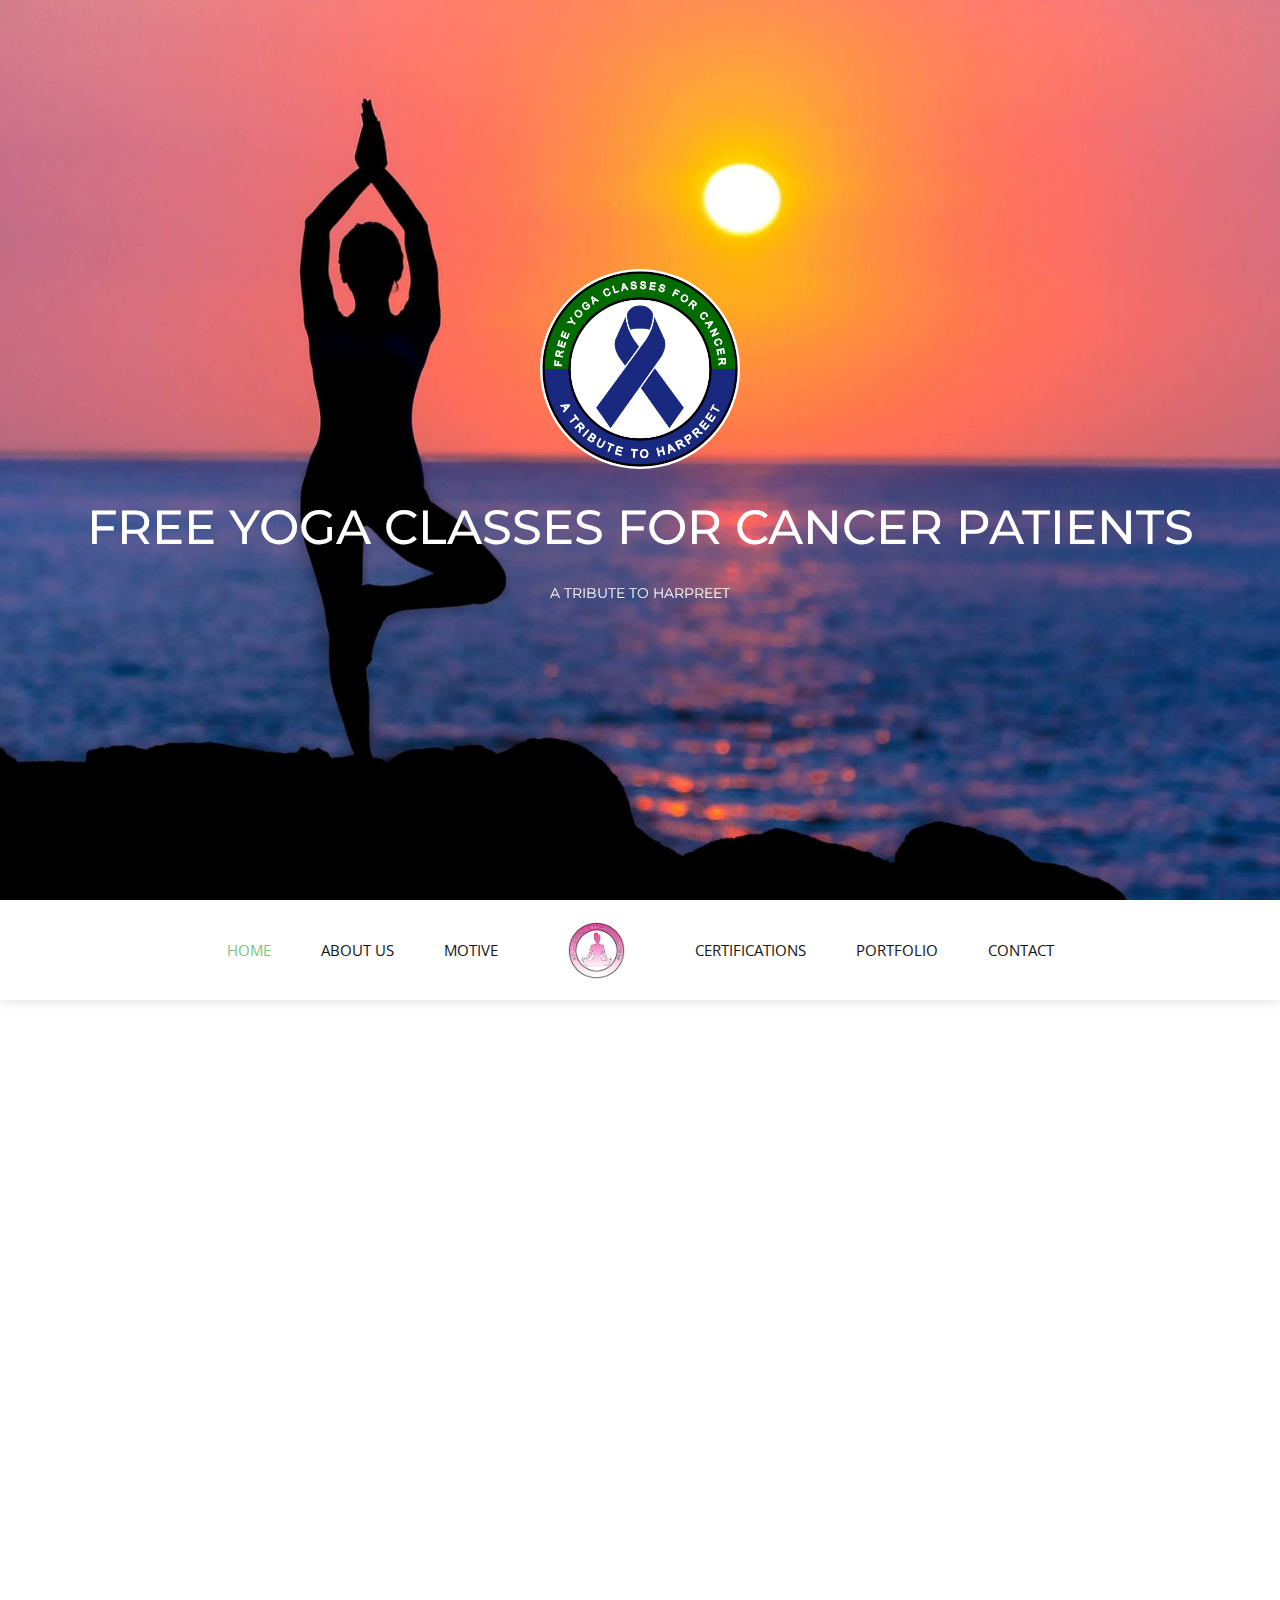
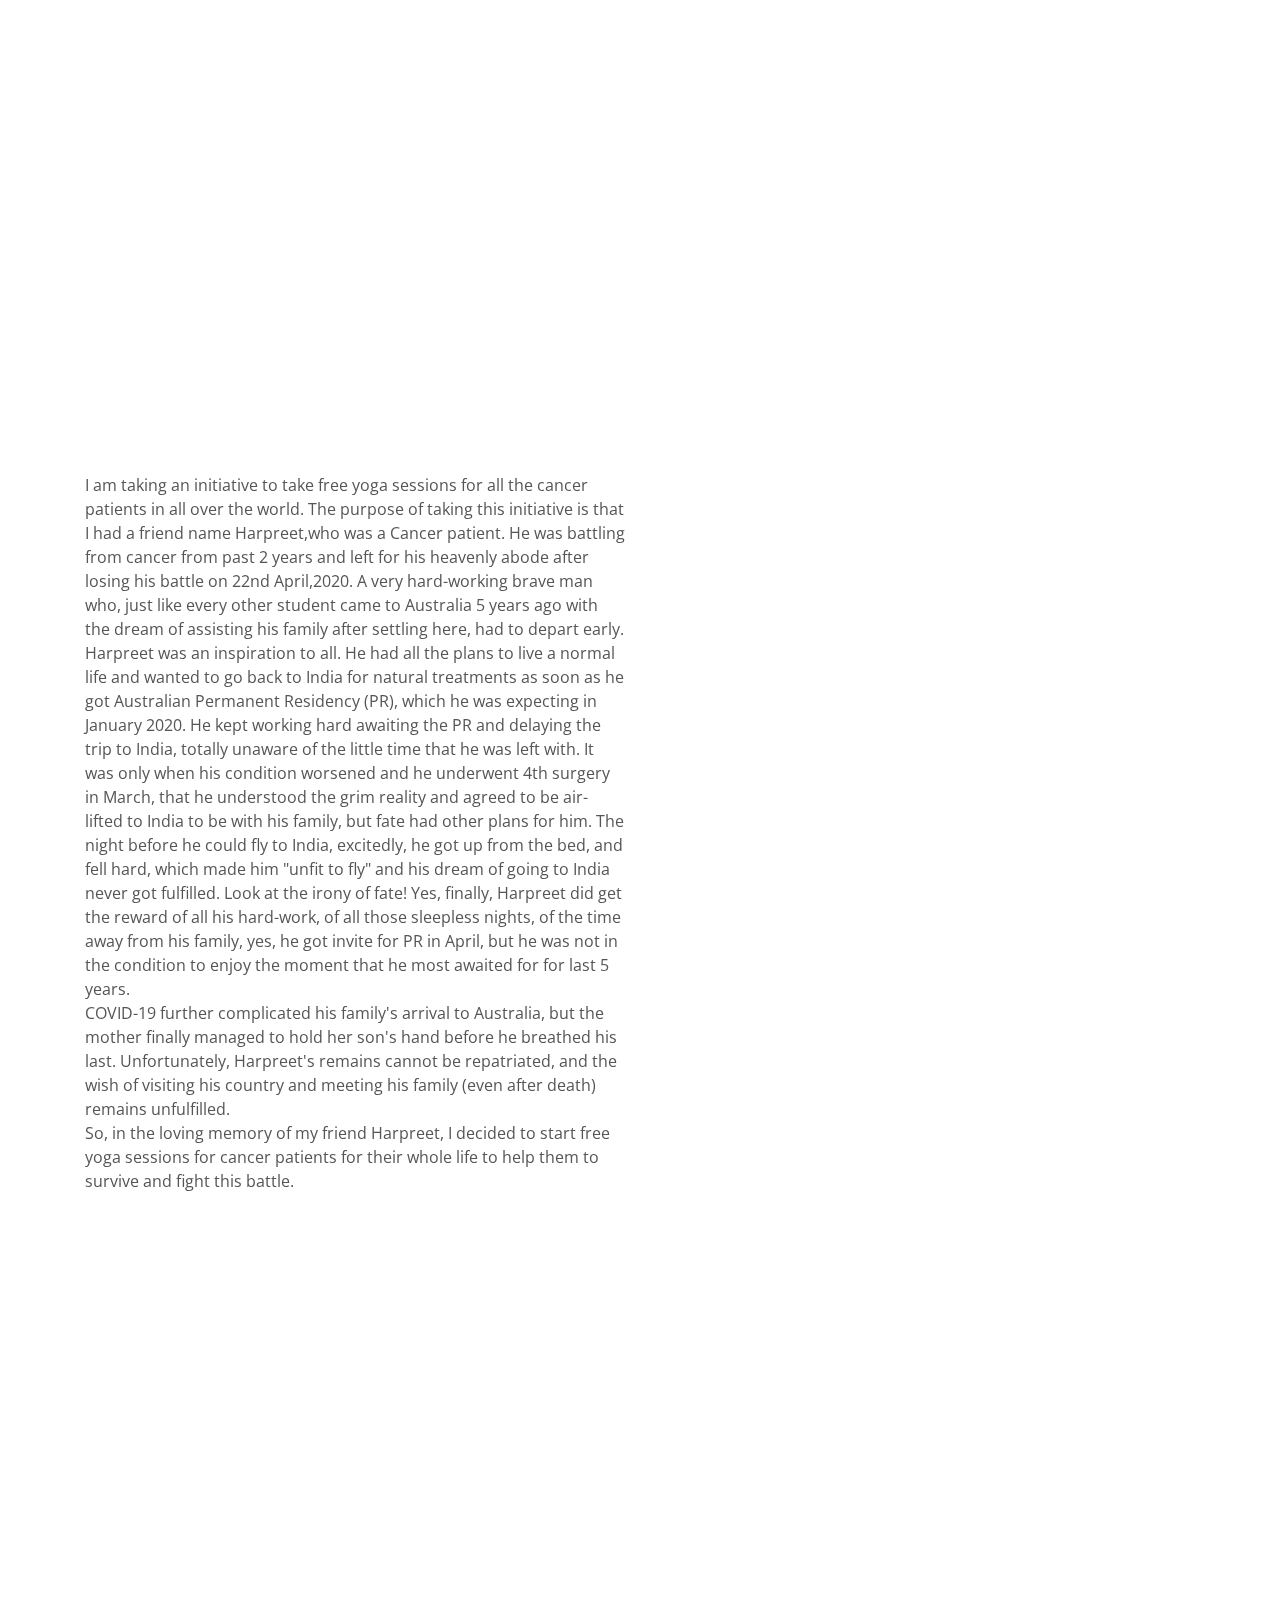
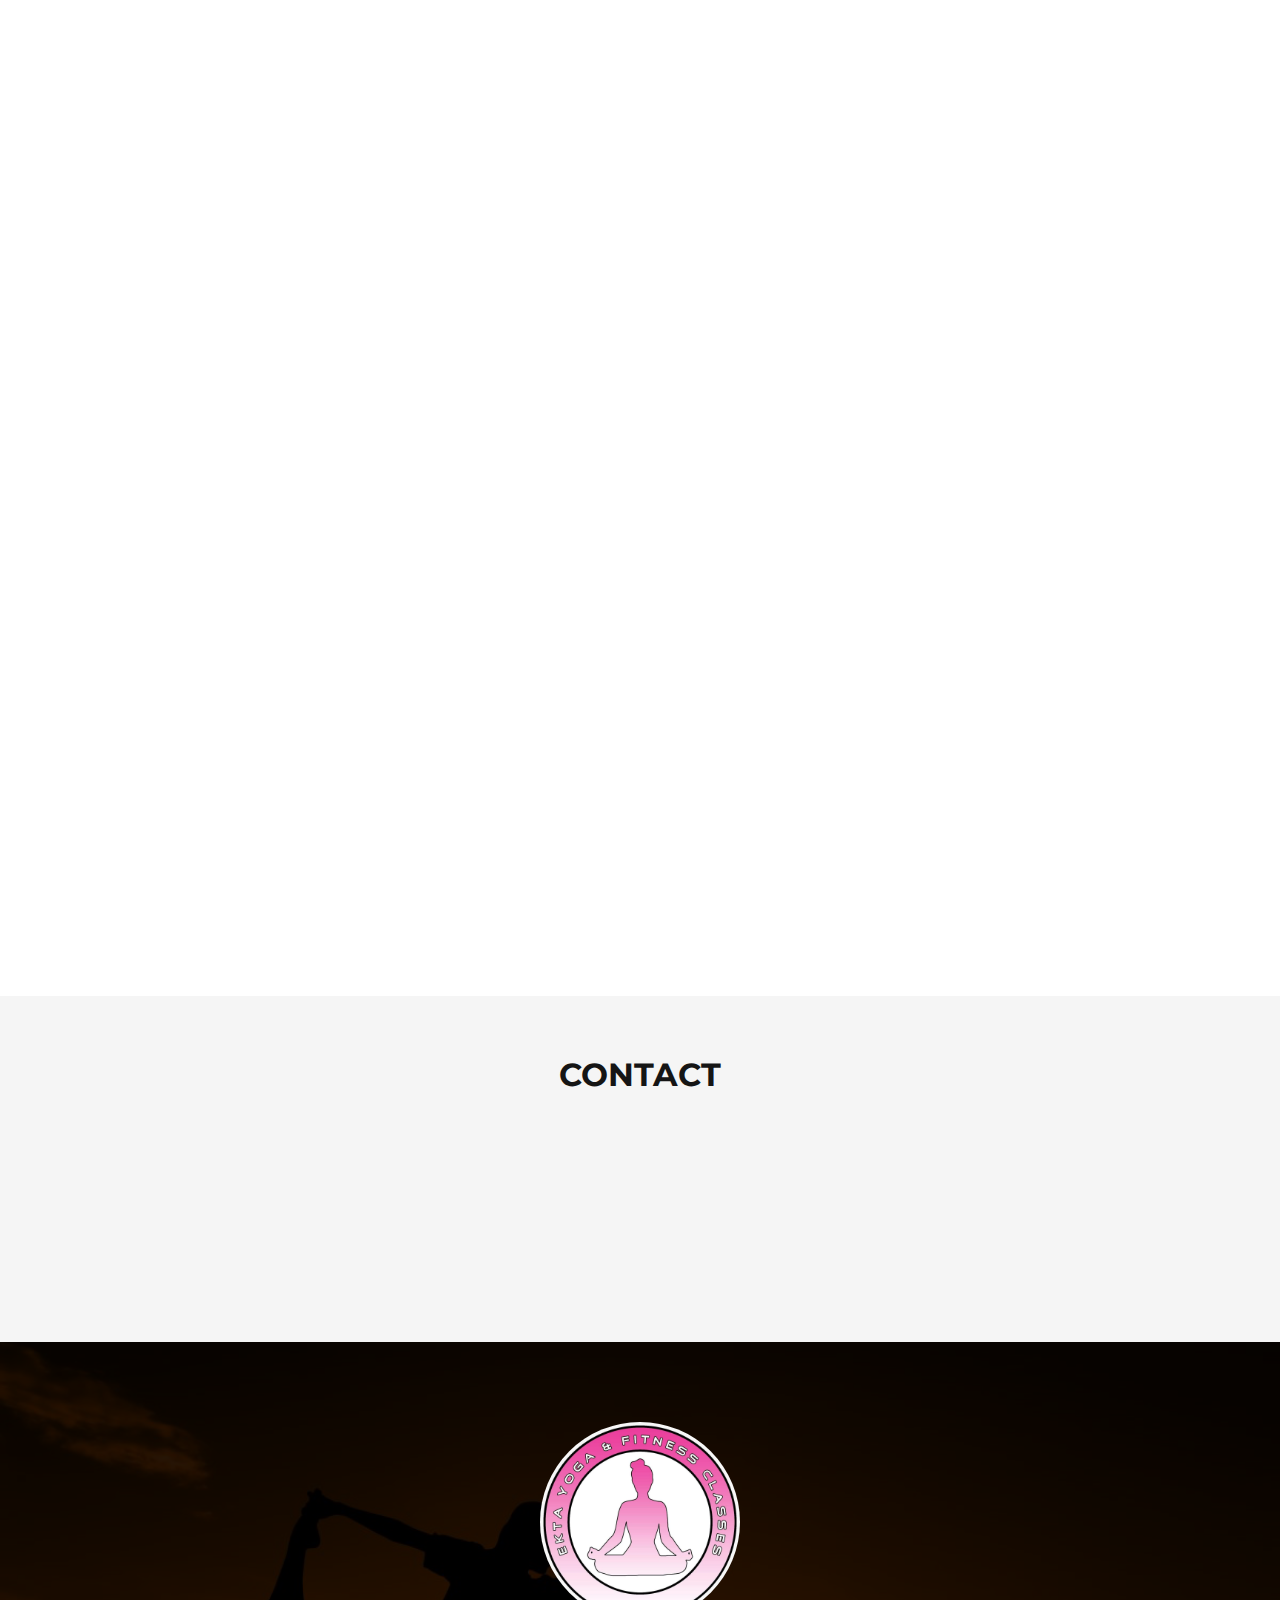
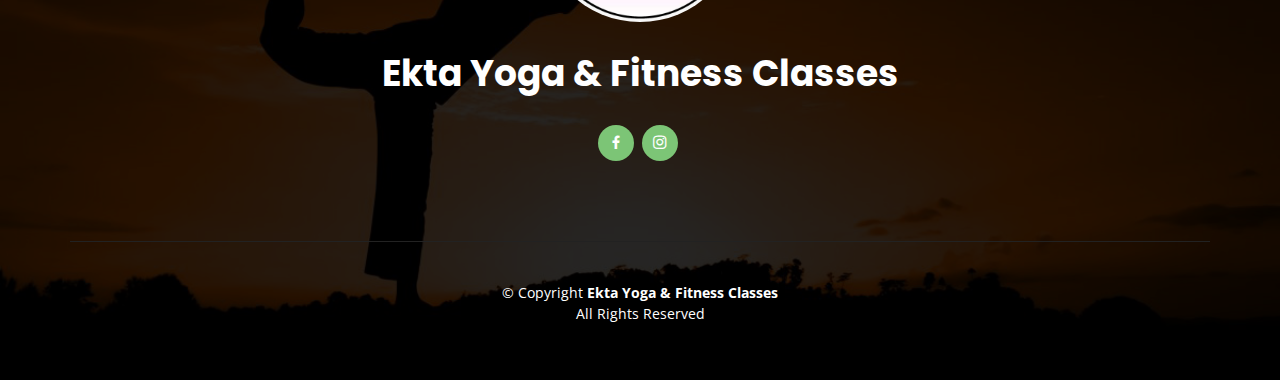
==== commit c576bc1b: "V2" ====
--- a/index.html
+++ b/index.html
@@ -1,620 +1,387 @@
-<!DOCTYPE html>
-<html lang="en"><head><meta http-equiv="Content-Type" content="text/html; charset=UTF-8">
-    <title>Ekta Yoga Classes</title>
-    
-    <meta name="viewport" content="width=device-width, initial-scale=1, shrink-to-fit=no">
-    <link href="https://fonts.googleapis.com/css?family=Work+Sans:100,200,300,400,500,600,700,800,900" rel="stylesheet">
-    <link href="./assets/css" rel="stylesheet">
-
-    <link rel="stylesheet" href="./assets/open-iconic-bootstrap.min.css">
-    <link rel="stylesheet" href="./assets/animate.css">
-    
-    <link rel="stylesheet" href="./assets/owl.carousel.min.css">
-    <link rel="stylesheet" href="./assets/owl.theme.default.min.css">
-    <link rel="stylesheet" href="./assets/magnific-popup.css">
-
-    <link rel="stylesheet" href="./assets/aos.css">
-
-    <link rel="stylesheet" href="./assets/ionicons.min.css">
-
-    <link rel="stylesheet" href="./assets/bootstrap-datepicker.css">
-    <link rel="stylesheet" href="./assets/jquery.timepicker.css">
-
-    
-    <link rel="stylesheet" href="./assets/flaticon.css">
-    <link rel="stylesheet" href="./assets/icomoon.css">
-    <link rel="stylesheet" href="./assets/style.css">
-  <style type="text/css">.scrollax-performance, .scrollax-performance *, .scrollax-performance *:before, .scrollax-performance *:after { pointer-events: none !important; -webkit-animation-play-state: paused !important; animation-play-state: paused !important; };</style><script type="text/javascript" charset="UTF-8" src="./assets/common.js"></script><script type="text/javascript" charset="UTF-8" src="./assets/util.js"></script></head>
-  <body data-aos-easing="slide" data-aos-duration="800" data-aos-delay="0">
-  	<nav class="navbar navbar-expand-lg navbar-dark ftco_navbar bg-dark ftco-navbar-light" id="ftco-navbar">
-	    <div class="container">
-	      <a class="navbar-brand" href="/index.html"><span class="flaticon-lotus"></span>Ekta Yoga Classes</a>
-	      <button class="navbar-toggler" type="button" data-toggle="collapse" data-target="#ftco-nav" aria-controls="ftco-nav" aria-expanded="false" aria-label="Toggle navigation">
-	        <span class="oi oi-menu"></span> Menu
-	      </button>
-	      <div class="collapse navbar-collapse" id="ftco-nav">
-	        <ul class="navbar-nav ml-auto">
-	          <li class="nav-item active"><a href="/index.html" class="nav-link">Home</a></li>
-	          <li class="nav-item"><a href="/classes.html" class="nav-link">Classes</a></li>
-	          <li class="nav-item"><a href="/schedule.html" class="nav-link">Schedule</a></li>
-	          <li class="nav-item"><a href="/about.html" class="nav-link">About</a></li>
-	          <li class="nav-item"><a href="/blog.html" class="nav-link">Blog</a></li>
-	          <li class="nav-item"><a href="/contact.html" class="nav-link">Contact</a></li>
-	        </ul>
-	      </div>
-		  </div>
-	  </nav>
-    <!-- END nav -->
-
-    <section class="hero-wrap js-fullheight" style="background-image: url(&quot;images/bg_2.jpg&quot;); height: 715px;">
-      <div class="overlay"></div>
-      <div class="container">
-        <div class="row no-gutters slider-text js-fullheight align-items-center justify-content-start" style="height: 715px;">
-          <div class="col-md-8 ftco-animate fadeInUp ftco-animated">
-            <h1 class="typewrite mb-3" data-period="4000" data-type="[ &quot;Inspiration For Joyful Living.&quot;, &quot;Effective Therapy Against Stress.&quot;, &quot;Flexibility is A Second Power.&quot;]"><span class="wrap">Fl</span></h1>
-            <h2 class="mb-5">Do Yoga today for a better tomorrow</h2>
-            <p><a href="/#" class="btn btn-primary p-3 px-4">15 Day Free Trial</a></p>
-          </div>
-        </div>
-      </div>
-    </section>
-		
-		<section class="ftco-section ftco-intro" style="background-image: url(images/intro.jpg);">
-			<div class="container">
-				<div class="row justify-content-end">
-					<div class="col-md-6">
-						<div class="heading-section ftco-animate">
-	            <h2 class="mb-4">Why You Should Go To Yoga</h2>
-	          </div>
-	          <p class="ftco-animate">Far far away, behind the word mountains, far from the countries Vokalia and Consonantia, there live the blind texts. Separated they live in Bookmarksgrove right at the coast of the Semantics, a large language ocean.</p>
-	          <ul class="mt-5 do-list">
-	          	<li class="ftco-animate"><a href="/#"><span class="ion-ios-checkmark-circle mr-3"></span>Yoga boosts brain power</a></li>
-	          	<li class="ftco-animate"><a href="/#"><span class="ion-ios-checkmark-circle mr-3"></span>Yoga helps you to breathe better</a></li>
-	          	<li class="ftco-animate"><a href="/#"><span class="ion-ios-checkmark-circle mr-3"></span>Yoga improves your strength</a></li>
-	          	<li class="ftco-animate"><a href="/#"><span class="ion-ios-checkmark-circle mr-3"></span>Yoga helps you to focus</a></li>
-	          	<li class="ftco-animate"><a href="/#"><span class="ion-ios-checkmark-circle mr-3"></span>Yoga helps give meaning to your day</a></li>
-	          	<li class="ftco-animate"><a href="/#"><span class="ion-ios-checkmark-circle mr-3"></span>Yoga helps you to sleep</a></li>
-	          </ul>
-					</div>
-				</div>
-			</div>
-		</section>
-    
-    <section class="ftco-section ftco-section-services bg-light">
-    	<div class="container">
-    		<div class="row">
-    			<div class="col-md-3">
-						<div class="services ftco-animate">
-							<div class="icon d-flex justify-content-center align-items-center">
-								<span class="flaticon-like"></span>
-							</div>
-							<div class="text mt-4">
-								<h3>Healthy Lifestyle</h3>
-								<p>A small river named Duden flows by their place and supplies it with the necessary regelialia. It is a paradisematic country</p>
-							</div>
-						</div>
-					</div>
-					<div class="col-md-3">
-						<div class="services ftco-animate">
-							<div class="icon d-flex justify-content-center align-items-center">
-								<span class="flaticon-lotus"></span>
-							</div>
-							<div class="text mt-4">
-								<h3>Body &amp; Mind Balance</h3>
-								<p>A small river named Duden flows by their place and supplies it with the necessary regelialia. It is a paradisematic country</p>
-							</div>
-						</div>
-					</div>
-					<div class="col-md-3">
-						<div class="services ftco-animate">
-							<div class="icon d-flex justify-content-center align-items-center">
-								<span class="flaticon-meditation"></span>
-							</div>
-							<div class="text mt-4">
-								<h3>Meditation Practice</h3>
-								<p>A small river named Duden flows by their place and supplies it with the necessary regelialia. It is a paradisematic country</p>
-							</div>
-						</div>
-					</div>
-					<div class="col-md-3">
-						<div class="services ftco-animate">
-							<div class="icon d-flex justify-content-center align-items-center">
-								<span class="flaticon-lotus-1"></span>
-							</div>
-							<div class="text mt-4">
-								<h3>Edeology</h3>
-								<p>A small river named Duden flows by their place and supplies it with the necessary regelialia. It is a paradisematic country</p>
-							</div>
-						</div>
-					</div>
-				</div>
-    	</div>
-    </section>
-
-	  <section class="ftco-section">
-	  	<div class="container">
-	  		<div class="row justify-content-center mb-5 pb-3">
-          <div class="col-md-12 heading-section ftco-animate text-center">
-            <h3 class="subheading">Yoga Classes</h3>
-            <h2 class="mb-1">Choose Your Level &amp; Focus</h2>
-          </div>
-        </div>
-        <div class="row no-gutters">
-        	<div class="col-md-6 col-lg-4">
-        		<div class="package-program ftco-animate">
-        			<a href="/#" class="img d-flex justify-content-center align-items-center" style="background-image: url(images/program-1.jpg);">
-        				<div class="text p-5 text-center">
-	        				<h3>Group Lessons</h3>
-	        				<p>A small river named Duden flows by their place and supplies it with the necessary regelialia.</p>
-	        			</div>
-        			</a>
-        		</div>
-        	</div>
-        	<div class="col-md-6 col-lg-4">
-        		<div class="package-program ftco-animate">
-        			<a href="/#" class="img d-flex justify-content-center align-items-center" style="background-image: url(images/program-2.jpg);">
-        				<div class="text p-5 text-center">
-	        				<h3>Yoga For Beginners</h3>
-	        				<p>A small river named Duden flows by their place and supplies it with the necessary regelialia.</p>
-	        			</div>
-        			</a>
-        		</div>
-        	</div>
-        	<div class="col-md-6 col-lg-4">
-        		<div class="package-program ftco-animate">
-        			<a href="/#" class="img d-flex justify-content-center align-items-center" style="background-image: url(images/program-3.jpg);">
-        				<div class="text p-5 text-center">
-	        				<h3>Yoga For Pregnant</h3>
-	        				<p>A small river named Duden flows by their place and supplies it with the necessary regelialia.</p>
-	        			</div>
-        			</a>
-        		</div>
-        	</div>
-        	<div class="col-md-6 col-lg-4">
-        		<div class="package-program ftco-animate">
-        			<a href="/#" class="img d-flex justify-content-center align-items-center" style="background-image: url(images/program-4.jpg);">
-        				<div class="text p-5 text-center">
-	        				<h3>Yoga For Couples</h3>
-	        				<p>A small river named Duden flows by their place and supplies it with the necessary regelialia.</p>
-	        			</div>
-        			</a>
-        		</div>
-        	</div>
-        	<div class="col-md-6 col-lg-4">
-        		<div class="package-program ftco-animate">
-        			<a href="/#" class="img d-flex justify-content-center align-items-center" style="background-image: url(images/program-5.jpg);">
-        				<div class="text p-5 text-center">
-	        				<h3>Bikram Yoga</h3>
-	        				<p>A small river named Duden flows by their place and supplies it with the necessary regelialia.</p>
-	        			</div>
-        			</a>
-        		</div>
-        	</div>
-        	<div class="col-md-6 col-lg-4">
-        		<div class="package-program ftco-animate">
-        			<a href="/#" class="img d-flex justify-content-center align-items-center" style="background-image: url(images/program-6.jpg);">
-        				<div class="text p-5 text-center">
-	        				<h3>Yoga Barre</h3>
-	        				<p>A small river named Duden flows by their place and supplies it with the necessary regelialia.</p>
-	        			</div>
-        			</a>
-        		</div>
-        	</div>
-        </div>
-	  	</div>
-	  </section>
-
-
-    <section class="ftco-section bg-light">
-      <div class="container">
-        <div class="row justify-content-center mb-5 pb-3">
-          <div class="col-md-7 heading-section ftco-animate text-center">
-            <h3 class="subheading">Pricing Tables</h3>
-            <h2 class="mb-1">Membership Cards</h2>
-          </div>
-        </div>
-        <div class="row">
-	        <div class="col-md-4 ftco-animate">
-	          <div class="block-7">
-	            <div class="text-center">
-	            <h2 class="heading">Year Card</h2>
-	            <span class="price"><sup>₹</sup> <span class="number">80,000</span></span>
-	            <span class="excerpt d-block">For 1 Year</span>
-	            
-	            <h3 class="heading-2 my-4">Enjoy All The Features</h3>
-	            
-	            <ul class="pricing-text mb-5">
-	              <li>Onetime Access To All Club</li>
-	              <li>Group Trainer</li>
-	              <li>Book A Group Class</li>
-	              <li>Fitness Orientation</li>
-	            </ul>
-
-	            <a href="/#" class="btn btn-primary d-block px-2 py-4">Get Started</a>
-	            </div>
-	          </div>
-	        </div>
-	        <div class="col-md-4 ftco-animate">
-	          <div class="block-7">
-	            <div class="text-center">
-	            <h2 class="heading">Monthly Card</h2>
-	            <span class="price"><sup>₹</sup> <span class="number">10,000</span></span>
-	            <span class="excerpt d-block">For 1 Month</span>
-	            
-	            <h3 class="heading-2 my-4">Enjoy All The Features</h3>
-	            
-	            <ul class="pricing-text mb-5">
-	              <li>Group Classes</li>
-	              <li>Discuss Fitness Goals</li>
-	              <li>Group Trainer</li>
-	              <li>Fitness Orientation</li>
-	            </ul>
-
-	            <a href="/#" class="btn btn-primary d-block px-2 py-4">Get Started</a>
-	            </div>
-	          </div>
-	        </div>
-	        <div class="col-md-4 ftco-animate">
-	          <div class="block-7">
-	            <div class="text-center">
-	            <h2 class="heading">Weekly Card</h2>
-	            <span class="price"><sup>₹</sup> <span class="number">3,000</span></span>
-	            <span class="excerpt d-block">For 1 Week</span>
-	            
-	            <h3 class="heading-2 my-4">Enjoy All The Features</h3>
-	            
-	            <ul class="pricing-text mb-5">
-	              <li>Group Classes</li>
-	              <li>Discuss Fitness Goals</li>
-	              <li>Group Trainer</li>
-	              <li>Fitness Orientation</li>
-	            </ul>
-
-	            <a href="/#" class="btn btn-primary d-block px-2 py-4">Get Started</a>
-	            </div>
-	          </div>
-	        </div>
-	      </div>
-      </div>
-    </section>
-
-
-    <section class="ftco-section testimony-section">
-      <div class="container">
-        <div class="row justify-content-center mb-5 pb-3">
-          <div class="col-md-7 heading-section ftco-animate text-center">
-            <h3 class="subheading">Testimony</h3>
-            <h2 class="mb-1">Successful Stories</h2>
-          </div>
-        </div>
-        <div class="row ftco-animate">
-          <div class="col-md-12">
-            <div class="carousel-testimony owl-carousel owl-loaded owl-drag">
-              
-              
-              
-              
-              
-            <div class="owl-stage-outer"><div class="owl-stage" style="transition: all 0s ease 0s; width: 1900px; transform: translate3d(380px, 0px, 0px);"><div class="owl-item active center" style="width: 350px; margin-right: 30px;"><div class="item">
-                <div class="testimony-wrap p-4 pb-5">
-                  <div class="text">
-                  	<div class="line pl-5">
-	                    <p class="mb-4 pb-1">Far far away, behind the word mountains, far from the countries Vokalia and Consonantia, there live the blind texts.</p>
-	                    <span class="quote d-flex align-items-center justify-content-center">
-	                      <i class="icon-quote-left"></i>
-	                    </span>
-	                  </div>
-                    <div class="d-flex align-items-center">
-                    	<div class="user-img" style="background-image: url(images/person_1.jpg)">
-		                  </div>
-		                  <div class="ml-4">
-		                  	<p class="name">Gabby Smith</p>
-		                    <span class="position">Customer</span>
-		                  </div>
-                    </div>
-                  </div>
-                </div>
-              </div></div><div class="owl-item active" style="width: 350px; margin-right: 30px;"><div class="item">
-                <div class="testimony-wrap p-4 pb-5">
-                  <div class="text">
-                    <div class="line pl-5">
-	                    <p class="mb-4 pb-1">Far far away, behind the word mountains, far from the countries Vokalia and Consonantia, there live the blind texts.</p>
-	                    <span class="quote d-flex align-items-center justify-content-center">
-	                      <i class="icon-quote-left"></i>
-	                    </span>
-	                  </div>
-
-                    <div class="d-flex align-items-center">
-                    	<div class="user-img" style="background-image: url(images/person_2.jpg)">
-		                  </div>
-		                  <div class="ml-4">
-		                  	<p class="name">Floyd Weather</p>
-		                    <span class="position">Customer</span>
-		                  </div>
-                    </div>
-                  </div>
-                </div>
-              </div></div><div class="owl-item" style="width: 350px; margin-right: 30px;"><div class="item">
-                <div class="testimony-wrap p-4 pb-5">
-                  <div class="text">
-                    <div class="line pl-5">
-	                    <p class="mb-4 pb-1">Far far away, behind the word mountains, far from the countries Vokalia and Consonantia, there live the blind texts.</p>
-	                    <span class="quote d-flex align-items-center justify-content-center">
-	                      <i class="icon-quote-left"></i>
-	                    </span>
-	                  </div>
-
-                    <div class="d-flex align-items-center">
-                    	<div class="user-img" style="background-image: url(images/person_3.jpg)">
-		                  </div>
-		                  <div class="ml-4">
-		                  	<p class="name">James Dee</p>
-		                    <span class="position">Customer</span>
-		                  </div>
-                    </div>
-                  </div>
-                </div>
-              </div></div><div class="owl-item" style="width: 350px; margin-right: 30px;"><div class="item">
-                <div class="testimony-wrap p-4 pb-5">
-                  <div class="text">
-                    <div class="line pl-5">
-	                    <p class="mb-4 pb-1">Far far away, behind the word mountains, far from the countries Vokalia and Consonantia, there live the blind texts.</p>
-	                    <span class="quote d-flex align-items-center justify-content-center">
-	                      <i class="icon-quote-left"></i>
-	                    </span>
-	                  </div>
-
-                    <div class="d-flex align-items-center">
-                    	<div class="user-img" style="background-image: url(images/person_4.jpg)">
-		                  </div>
-		                  <div class="ml-4">
-		                  	<p class="name">Lance Roger</p>
-		                    <span class="position">Customer</span>
-		                  </div>
-                    </div>
-                  </div>
-                </div>
-              </div></div><div class="owl-item" style="width: 350px; margin-right: 30px;"><div class="item">
-                <div class="testimony-wrap p-4 pb-5">
-                  <div class="text">
-                    <div class="line pl-5">
-	                    <p class="mb-4 pb-1">Far far away, behind the word mountains, far from the countries Vokalia and Consonantia, there live the blind texts.</p>
-	                    <span class="quote d-flex align-items-center justify-content-center">
-	                      <i class="icon-quote-left"></i>
-	                    </span>
-	                  </div>
-
-                    <div class="d-flex align-items-center">
-                    	<div class="user-img" style="background-image: url(images/person_2.jpg)">
-		                  </div>
-		                  <div class="ml-4">
-		                  	<p class="name">Kenny Bufer</p>
-		                    <span class="position">Customer</span>
-		                  </div>
-                    </div>
-                  </div>
-                </div>
-              </div></div></div></div><div class="owl-nav disabled"><button role="presentation" class="owl-prev"><span class="ion-ios-arrow-back"></span></button><button role="presentation" class="owl-next"><span class="ion-ios-arrow-forward"></span></button></div><div class="owl-dots"><button class="owl-dot active"><span></span></button><button class="owl-dot"><span></span></button><button class="owl-dot"><span></span></button><button class="owl-dot"><span></span></button><button class="owl-dot"><span></span></button></div></div>
-          </div>
-        </div>
-      </div>
-    </section>
-
-    <section class="ftco-counter ftco-bg-dark img" id="section-counter" style="background-image: url(&quot;images/bg_3.jpg&quot;); background-position: 50% 50%;" data-stellar-background-ratio="0.5">
-			<div class="overlay"></div>
-      <div class="container">
-        <div class="row justify-content-center">
-        	<div class="col-md-10">
-        		<div class="row">
-		          <div class="col-md-6 col-lg-3 d-flex justify-content-center counter-wrap ftco-animate">
-		            <div class="block-18 text-center">
-		              <div class="text">
-		              	<strong class="number" data-number="5000">0</strong>
-		              	<span>Happy Customers</span>
-		              </div>
-		            </div>
-		          </div>
-		          <div class="col-md-6 col-lg-3 d-flex justify-content-center counter-wrap ftco-animate">
-		            <div class="block-18 text-center">
-		              <div class="text">
-		              	<strong class="number" data-number="4560">0</strong>
-		              	<span>Yoga Workshops</span>
-		              </div>
-		            </div>
-		          </div>
-		          <div class="col-md-6 col-lg-3 d-flex justify-content-center counter-wrap ftco-animate">
-		            <div class="block-18 text-center">
-		              <div class="text">
-		              	<strong class="number" data-number="570">0</strong>
-		              	<span>Years of Experience</span>
-		              </div>
-		            </div>
-		          </div>
-		          <div class="col-md-6 col-lg-3 d-flex justify-content-center counter-wrap ftco-animate">
-		            <div class="block-18 text-center">
-		              <div class="text">
-		              	<strong class="number" data-number="900">0</strong>
-		              	<span>Lesson Conducted</span>
-		              </div>
-		            </div>
-		          </div>
-		        </div>
-		      </div>
-        </div>
-      </div>
-    </section>
-
-    <section class="ftco-section bg-light">
-      <div class="container">
-        <div class="row justify-content-center mb-5 pb-3">
-          <div class="col-md-7 heading-section ftco-animate text-center">
-            <h3 class="subheading">Blog</h3>
-            <h2 class="mb-1">Recent Posts</h2>
-          </div>
-        </div>
-        <div class="row d-flex">
-          <div class="col-md-4 d-flex ftco-animate">
-          	<div class="blog-entry justify-content-end">
-              <a href="/blog-single.html" class="block-20" style="background-image: url(&#39;images/image_1.jpg&#39;);">
-              </a>
-              <div class="text p-4 float-right d-block">
-              	<div class="d-flex align-items-center pt-2 mb-4">
-              		<div class="one">
-              			<span class="day">31</span>
-              		</div>
-              		<div class="two">
-              			<span class="yr">2018</span>
-              			<span class="mos">December</span>
-              		</div>
-              	</div>
-                <h3 class="heading mt-2"><a href="/#">Young Women Doing Yoga</a></h3>
-                <p>A small river named Duden flows by their place and supplies it with the necessary regelialia.</p>
-              </div>
-            </div>
-          </div>
-          <div class="col-md-4 d-flex ftco-animate">
-          	<div class="blog-entry justify-content-end">
-              <a href="/blog-single.html" class="block-20" style="background-image: url(&#39;images/image_2.jpg&#39;);">
-              </a>
-              <div class="text p-4 float-right d-block">
-              	<div class="d-flex align-items-center pt-2 mb-4">
-              		<div class="one">
-              			<span class="day">27</span>
-              		</div>
-              		<div class="two">
-              			<span class="yr">2018</span>
-              			<span class="mos">December</span>
-              		</div>
-              	</div>
-                <h3 class="heading mt-2"><a href="/#">Young Women Doing Yoga</a></h3>
-                <p>A small river named Duden flows by their place and supplies it with the necessary regelialia.</p>
-              </div>
-            </div>
-          </div>
-          <div class="col-md-4 d-flex ftco-animate">
-          	<div class="blog-entry">
-              <a href="/blog-single.html" class="block-20" style="background-image: url(&#39;images/image_3.jpg&#39;);">
-              </a>
-              <div class="text p-4 float-right d-block">
-              	<div class="d-flex align-items-center pt-2 mb-4">
-              		<div class="one">
-              			<span class="day">25</span>
-              		</div>
-              		<div class="two">
-              			<span class="yr">2018</span>
-              			<span class="mos">December</span>
-              		</div>
-              	</div>
-                <h3 class="heading mt-2"><a href="/#">Young Women Doing Yoga</a></h3>
-                <p>A small river named Duden flows by their place and supplies it with the necessary regelialia.</p>
-              </div>
-            </div>
-          </div>
-        </div>
-      </div>
-    </section>
-
-		<section class="ftco-gallery ftco-section">
-    	<div class="container">
-    		<div class="row justify-content-center mb-5 pb-3">
-          <div class="col-md-7 heading-section ftco-animate text-center">
-            <h3 class="subheading">Gallery</h3>
-            <h2 class="mb-1">See the latest photos</h2>
-          </div>
-        </div>
-    		<div class="row">
-					<div class="col-md-3 ftco-animate">
-						<a href="/images/gallery-1.jpg" class="gallery image-popup img d-flex align-items-center" style="background-image: url(images/gallery-1.jpg);">
-							<div class="icon mb-4 d-flex align-items-center justify-content-center">
-    						<span class="icon-instagram"></span>
-    					</div>
-						</a>
-					</div>
-					<div class="col-md-3 ftco-animate">
-						<a href="/images/gallery-2.jpg" class="gallery image-popup img d-flex align-items-center" style="background-image: url(images/gallery-2.jpg);">
-							<div class="icon mb-4 d-flex align-items-center justify-content-center">
-    						<span class="icon-instagram"></span>
-    					</div>
-						</a>
-					</div>
-					<div class="col-md-3 ftco-animate">
-						<a href="/images/gallery-3.jpg" class="gallery image-popup img d-flex align-items-center" style="background-image: url(images/gallery-3.jpg);">
-							<div class="icon mb-4 d-flex align-items-center justify-content-center">
-    						<span class="icon-instagram"></span>
-    					</div>
-						</a>
-					</div>
-					<div class="col-md-3 ftco-animate">
-						<a href="/images/gallery-4.jpg" class="gallery image-popup img d-flex align-items-center" style="background-image: url(images/gallery-4.jpg);">
-							<div class="icon mb-4 d-flex align-items-center justify-content-center">
-    						<span class="icon-instagram"></span>
-    					</div>
-						</a>
-					</div>
-        </div>
-    	</div>
-    </section>
-
-		
-
-    <footer class="ftco-footer ftco-section img">
-    	<div class="overlay"></div>
-      <div class="container">
-        <div class="row mb-5">
-        	<div class="col-lg-3 col-md-6 mb-5 mb-md-5 ftco-animate">
-            <div class="ftco-footer-widget mb-4">
-              <h1 class="logo">Ekta Yoga Classes</h1>
-            </div>
-          </div>
-          <div class="col-lg col-md-6 mb-5 mb-md-5 ftco-animate">
-            <div class="ftco-footer-widget mb-4">
-              <h2 class="location">SCO 96, Ground Floor, Sector - 5 <br>Panchkula, India</h2>
-            </div>
-          </div>
-          <div class="col-lg-3 col-md-6 mb-5 mb-md-5">
-            <div class="ftco-footer-widget mb-4">
-              <ul class="ftco-footer-social list-unstyled float-md-left float-lft">
-                <li class="ftco-animate"><a href="/#"><span class="icon-twitter"></span></a></li>
-                <li class="ftco-animate"><a href="/#"><span class="icon-facebook"></span></a></li>
-                <li class="ftco-animate"><a href="/#"><span class="icon-instagram"></span></a></li>
-              </ul>
-            </div>
-          </div>
-        </div>
-        <div class="row">
-          <div class="col-md-12 text-center">
-
-          </div>
-        </div>
-      </div>
-    </footer>
-    
-  
-
-  <!-- loader -->
-  <div id="ftco-loader" class="fullscreen"><svg class="circular" width="48px" height="48px"><circle class="path-bg" cx="24" cy="24" r="22" fill="none" stroke-width="4" stroke="#eeeeee"></circle><circle class="path" cx="24" cy="24" r="22" fill="none" stroke-width="4" stroke-miterlimit="10" stroke="#F96D00"></circle></svg></div>
-
-
-  <script src="./assets/jquery.min.js" type="text/javascript"></script>
-  <script src="./assets/jquery-migrate-3.0.1.min.js" type="text/javascript"></script>
-  <script src="./assets/popper.min.js" type="text/javascript"></script>
-  <script src="./assets/bootstrap.min.js" type="text/javascript"></script>
-  <script src="./assets/jquery.easing.1.3.js" type="text/javascript"></script>
-  <script src="./assets/jquery.waypoints.min.js" type="text/javascript"></script>
-  <script src="./assets/jquery.stellar.min.js" type="text/javascript"></script>
-  <script src="./assets/owl.carousel.min.js" type="text/javascript"></script>
-  <script src="./assets/jquery.magnific-popup.min.js" type="text/javascript"></script>
-  <script src="./assets/aos.js" type="text/javascript"></script>
-  <script src="./assets/jquery.animateNumber.min.js" type="text/javascript"></script>
-  <script src="./assets/bootstrap-datepicker.js" type="text/javascript"></script>
-  <script src="./assets/jquery.timepicker.min.js" type="text/javascript"></script>
-  <script src="./assets/scrollax.min.js" type="text/javascript"></script>
-  <script src="./assets/js" type="text/javascript"></script>
-  <script src="./assets/google-map.js" type="text/javascript"></script>
-  <script src="./assets/main.js" type="text/javascript"></script>
-
-
-      <script src="https://ajax.cloudflare.com/cdn-cgi/scripts/a2bd7673/cloudflare-static/rocket-loader.min.js" data-cf-settings="933f09758cf47219c38a0696-|49" defer=""></script>
-  
-<style type="text/css">.typewrite > .wrap { border-right: 2px solid #000;</style>
-</body></html>+<!DOCTYPE html>
+<html lang="en">
+
+<head>
+  <meta charset="utf-8">
+  <meta content="width=device-width, initial-scale=1.0" name="viewport">
+
+  <title>Yoga Classes For Cancer</title>
+  <meta content="" name="descriptison">
+  <meta content="" name="keywords">
+
+  <!-- Favicons -->
+  <link href="assets/img/favicon.png" rel="icon">
+  <link href="assets/img/apple-touch-icon.png" rel="apple-touch-icon">
+
+  <!-- Google Fonts -->
+  <link href="https://fonts.googleapis.com/css?family=Open+Sans:300,300i,400,400i,600,600i,700,700i|Montserrat:300,300i,400,400i,500,500i,600,600i,700,700i|Poppins:300,300i,400,400i,500,500i,600,600i,700,700i" rel="stylesheet">
+
+  <!-- Vendor CSS Files -->
+  <link href="assets/vendor/bootstrap/css/bootstrap.min.css" rel="stylesheet">
+  <link href="assets/vendor/icofont/icofont.min.css" rel="stylesheet">
+  <link href="assets/vendor/boxicons/css/boxicons.min.css" rel="stylesheet">
+  <link href="assets/vendor/venobox/venobox.css" rel="stylesheet">
+  <link href="assets/vendor/owl.carousel/assets/owl.carousel.min.css" rel="stylesheet">
+  <link href="assets/vendor/aos/aos.css" rel="stylesheet">
+
+  <!-- Template Main CSS File -->
+  <link href="assets/css/style.css" rel="stylesheet">
+
+  <!-- =======================================================
+  * Template Name: Knight - v2.0.0
+  * Template URL: https://bootstrapmade.com/knight-free-bootstrap-theme/
+  * Author: BootstrapMade.com
+  * License: https://bootstrapmade.com/license/
+  ======================================================== -->
+</head>
+
+<body>
+
+  <!-- ======= Hero Section ======= -->
+  <section id="hero">
+    <div class="hero-container">
+      <a href="index.html" class="hero-logo" data-aos="zoom-in"><img src="assets/img/logo1.jpg" alt="" height="200" width="200" border-radius:100%></a>
+      <h1 data-aos="zoom-in">FREE YOGA CLASSES FOR CANCER PATIENTS</h1>
+      <h2 data-aos="fade-up" color="black" >A TRIBUTE TO HARPREET</h2>
+      <!--<a data-aos="fade-up" href="#about" class="btn-get-started scrollto">Get Started</a> -->
+    </div>
+  </section><!-- End Hero -->
+
+  <!-- ======= Header ======= -->
+  <header id="header" class="d-flex align-items-center">
+    <div class="container">
+
+      <!-- The main logo is shown in mobile version only. The centered nav-logo in nav menu is displayed in desktop view  -->
+      <div class="logo d-block d-lg-none">
+        <a href="index.html"><img src="assets/img/logo.jpg" alt=""  class="img-fluid"></a>
+      </div>
+
+      <nav class="nav-menu d-none d-lg-block">
+        <ul class="nav-inner">
+          <li class="active"><a href="index.html">Home</a></li>
+          <li><a href="#about">About Us</a></li>
+            
+          <li><a href="#motive">Motive</a></li>
+
+          <li class="nav-logo"><a href="index.html"><img src="assets/img/logo.jpg" alt="" height="55" width="57" class="img-fluid"></a></li>
+
+          <li><a href="#certifications">Certifications</a></li>
+          <li><a href="#portfolio">Portfolio</a></li>
+          <li><a href="#contact">Contact</a></li>
+
+        </ul>
+      </nav><!-- .nav-menu -->
+
+    </div>
+  </header><!-- End Header -->
+
+  <main id="main">
+
+    <!-- ======= About Us Section ======= -->
+    <section id="about" class="about">
+      <div class="container">
+
+        <div class="section-title" data-aos="fade-up">
+          <h2>About Us</h2>
+          <p>EKTA YOGA AND FITNESS CLASSES</p>
+        </div>
+
+        <div class="row d-flex align-items-center">
+          <div class="col-lg-6" data-aos="fade-right">
+            <div class="image">
+              <img src="assets/img/about.jpg" class="" alt="">
+            </div>
+          </div>
+          <div class="col-lg-6" data-aos="fade-left">
+            <div class="content pt-4 pt-lg-0 pl-0 pl-lg-3 ">
+            
+              <p>
+                I am founder and owner of Ekta Yoga and Fitness Classes. I am taking the classes from past 6 years. I have done many certifications in yoga and fitness course and earn many rewards from the government of India. I have attended yoga sessions in many parts of our country and being appreciated by many people for my good work. People love taking classes from me. As we all know that we are going through the tough situations right now, I am taking video classes from my home to keep my students fit and healthy. 
+              </p>
+            </div>
+          </div>
+        </div>
+
+      </div>
+    </section>
+    <!-- End About Us Section -->
+
+    <!-- ======= Motive Section ======= -->
+    <section id="motive" class="motive">
+      <div class="container">
+
+        <div class="section-title" data-aos="fade-up">
+          <h2>Motive Of This Initiative</h2>
+        </div>
+
+      <div class="row">
+          <div class="col-lg-6 order-2 order-lg-1">
+
+            <p>I am taking an initiative to take free yoga sessions for all the cancer patients in all over the world. The purpose of taking this initiative is that I had a friend name Harpreet,who was a Cancer patient. He was battling from cancer from past 2 years and left for his heavenly abode after losing his battle on 22nd April,2020. A very hard-working brave man who, just like every other student came to Australia 5 years ago with the dream of assisting his family after settling here, had to depart early.
+            Harpreet was an inspiration to all. He had all the plans to live a normal life and wanted to go back to India for natural treatments as soon as he got Australian Permanent Residency (PR), which he was expecting in January 2020. He kept working hard awaiting the PR and delaying the trip to India, totally unaware of the little time that he was left with. It was only when his condition worsened and he underwent 4th surgery in March, that he understood the grim reality and agreed to be air-lifted to India to be with his family, but fate had other plans for him. The night before he could fly to India, excitedly, he got up from the bed, and fell hard, which made him "unfit to fly" and his dream of going to India never got fulfilled. Look at the irony of fate! Yes, finally, Harpreet did get the reward of all his hard-work, of all those sleepless nights, of the time away from his family, yes, he got invite for PR in April, but he was not in the condition to enjoy the moment that he most awaited for for last 5 years. 
+            <br>
+            COVID-19 further complicated his family's arrival to Australia, but the mother finally managed to hold her son's hand before he breathed his last. Unfortunately, Harpreet's remains cannot be repatriated, and the wish of visiting his country and meeting his family (even after death) remains unfulfilled. 
+            <br>
+
+            So, in the loving memory of my friend Harpreet, I decided to start free yoga sessions for cancer patients for their whole life to help them to survive and fight this battle.  </p>
+           
+          </div>
+          <div class="image col-lg-6 order-1 order-lg-2" style='background-image: url("assets/img/services.jpeg");background-position: center;background-repeat: no-repeat;' data-aos="fade-left" data-aos-delay="100"></div>
+        </div> 
+
+      </div>
+    </section>
+    <!-- End Motive Section -->
+
+
+    <!-- ======= Certifications Section ======= -->
+     <section id="certifications" class="certifications">
+      <div class="container">
+
+        <div class="section-title" data-aos="fade-up">
+          <h2>Certifications</h2>
+        </div>
+
+        <div class="row">
+
+          <div class="col-lg-4 col-md-6 d-flex align-items-stretch certificatBox">
+            <div class="member" data-aos="zoom-in">
+              <div class="member-img">
+                <img src="assets/img/certificates/1.jpg" class="img-fluid" alt="">
+                
+              </div>
+                          
+            </div>
+          </div>
+
+          <div class="col-lg-4 col-md-6 d-flex align-items-stretch certificatBox">
+            <div class="member" data-aos="zoom-in" data-aos-delay="100">
+              <div class="member-img">
+                <img src="assets/img/certificates/6.jfif" class="img-fluid" alt="">
+                
+              </div>
+              
+            </div>
+          </div>
+
+          <div class="col-lg-4 col-md-6 d-flex align-items-stretch certificatBox">
+            <div class="member" data-aos="zoom-in" data-aos-delay="200">
+              <div class="member-img">
+                <img src="assets/img/certificates/3.jpg" class="img-fluid" alt="">
+                
+              </div>
+
+            </div>
+          </div>
+
+          <div class="col-lg-4 col-md-6 d-flex align-items-stretch certificatBox">
+            <div class="member" data-aos="zoom-in" data-aos-delay="100">
+              <div class="member-img">
+                <img src="assets/img/certificates/4.jpg" class="img-fluid" alt="">
+                
+              </div>
+              
+            </div>
+          </div>
+
+          <div class="col-lg-4 col-md-6 d-flex align-items-stretch certificatBox">
+            <div class="member" data-aos="zoom-in" data-aos-delay="100">
+              <div class="member-img">
+                <img src="assets/img/certificates/2.jpg" class="img-fluid" alt="">
+                
+              </div>
+              
+            </div>
+          </div>
+
+          <div class="col-lg-4 col-md-6 d-flex align-items-stretch certificatBox">
+            <div class="member" data-aos="zoom-in" data-aos-delay="100">
+              <div class="member-img">
+                <img src="assets/img/certificates/5.jpg" class="img-fluid" alt="">
+                
+              </div>
+              
+            </div>
+          </div>
+
+
+        </div>
+
+      </div>
+    </section>  
+    <!-- End Certifications Section -->
+
+ <!-- ======= Portfolio Section ======= -->
+     <section id="portfolio" class="portfolio">
+      <div class="container">
+
+        <div class="section-title" data-aos="fade-up">
+          <h2>Portfolio</h2>
+        </div>
+
+        <div class="row">
+
+          <div class="col-lg-4 col-md-6 d-flex align-items-stretch portfolioImg">
+            <div class="member" data-aos="zoom-in">
+              <div class="member-img">
+                <img src="assets/img/2.jpeg" class="img-fluid" alt="">
+              </div>
+              
+            </div>
+          </div>
+
+          <div class="col-lg-4 col-md-6 d-flex align-items-stretch portfolioImg">
+            <div class="member" data-aos="zoom-in" data-aos-delay="100">
+              <div class="member-img">
+                <img src="assets/img/9.jpeg" class="img-fluid" alt="">
+                
+              </div>
+              
+            </div>
+          </div>
+
+          <div class="col-lg-4 col-md-6 d-flex align-items-stretch portfolioImg">
+            <div class="member" data-aos="zoom-in" data-aos-delay="200">
+              <div class="member-img">
+                <img src="assets/img/4.jpeg" class="img-fluid" alt="">
+                
+              </div>
+              
+            </div>
+          </div>
+
+        </div>
+
+        <div class="row">
+
+          <div class="col-lg-4 col-md-6 d-flex align-items-stretch portfolioImg">
+            <div class="member" data-aos="zoom-in" data-aos-delay="100">
+              <div class="member-img">
+                <img src="assets/img/5.jpeg" class="img-fluid" alt="">
+              </div>
+            </div>
+          </div>
+
+          <div class="col-lg-4 col-md-6 d-flex align-items-stretch portfolioImg">
+            <div class="member" data-aos="zoom-in" data-aos-delay="100">
+              <div class="member-img">
+                <img src="assets/img/6.jpeg" class="img-fluid" alt="">
+              </div>
+            </div>
+          </div>
+
+          <div class="col-lg-4 col-md-6 d-flex align-items-stretch portfolioImg">
+            <div class="member" data-aos="zoom-in" data-aos-delay="100">
+              <div class="member-img">
+                <img src="assets/img/8.jpeg" class="img-fluid" alt="">
+              </div>
+            </div>
+          </div>
+
+        </div>
+
+      </div>
+    </section>  
+    <!-- End Portfolio Section -->
+
+
+
+    <!-- ======= Contact Section ======= -->
+    <section id="contact" class="contact section-bg">
+      <div class="container">
+
+        <div class="section-title">
+          <h2>Contact</h2>
+        </div>
+
+        <div class="row">
+
+       <!--   <div class="col-lg-12"> -->
+            <div class="info d-flex flex-column justify-content-center" data-aos="fade-right">
+
+            <div class="row">
+              <div class="col-lg-6">
+                <div class="email">
+                  <i class="icofont-envelope"></i>
+                  <h4>Email:</h4>
+                  <p>ekta.yogaclass@gmail.com</p>
+                </div>
+              </div>
+
+              <div class="col-lg-6">
+                <div class="phone">
+                  <i class="icofont-phone"></i>
+                  <h4>Call:</h4>
+                  <p>+91 9728882753</p>
+                </div>
+              </div>
+            </div>
+
+            </div>
+       
+
+        </div>
+
+      </div>
+    </section><!-- End Contact Section -->
+
+  </main><!-- End #main -->
+
+  <!-- ======= Footer ======= -->
+  <footer id="footer">
+
+    <div class="footer-top">
+
+      <div class="container">
+
+       <div class="row justify-content-center">
+          <div class="col-lg-6">
+            <a href="#header" class="scrollto footer-logo" ><img src="assets/img/logo.jpg" alt=""></a>
+            <h3>Ekta Yoga & Fitness Classes</h3>
+          </div>
+        </div>
+
+     <!--   <div class="row footer-newsletter justify-content-center">
+          <div class="col-lg-6">
+            <form action="" method="post">
+              <input type="email" name="email" placeholder="Enter your Email"><input type="submit" value="Subscribe">
+            </form>
+          </div>
+        </div> -->
+
+        <div class="social-links">
+          <a href="https://www.facebook.com/Sunila17" class="facebook" target=" "><i class="bx bxl-facebook"></i></a>
+          <a href="https://www.instagram.com/ekta_yogafitness_classes005" target=" " class="instagram"><i class="bx bxl-instagram"></i></a>
+        </div>
+
+      </div>
+    </div>
+
+    <div class="container footer-bottom clearfix">
+      <div class="copyright">
+        &copy; Copyright <strong><span>Ekta Yoga & Fitness Classes</span></strong>
+        <p> All Rights Reserved</p>
+      </div>
+     
+    </div>
+  </footer><!-- End Footer -->
+
+  <a href="#" class="back-to-top"><i class="icofont-simple-up"></i></a>
+
+  <!-- Vendor JS Files -->
+  <script src="assets/vendor/jquery/jquery.min.js"></script>
+  <script src="assets/vendor/bootstrap/js/bootstrap.bundle.min.js"></script>
+  <script src="assets/vendor/jquery.easing/jquery.easing.min.js"></script>
+  <script src="assets/vendor/php-email-form/validate.js"></script>
+  <script src="assets/vendor/jquery-sticky/jquery.sticky.js"></script>
+  <script src="assets/vendor/venobox/venobox.min.js"></script>
+  <script src="assets/vendor/isotope-layout/isotope.pkgd.min.js"></script>
+  <script src="assets/vendor/owl.carousel/owl.carousel.min.js"></script>
+  <script src="assets/vendor/aos/aos.js"></script>
+
+  <!-- Template Main JS File -->
+  <script src="assets/js/main.js"></script>
+
+</body>
+
+</html>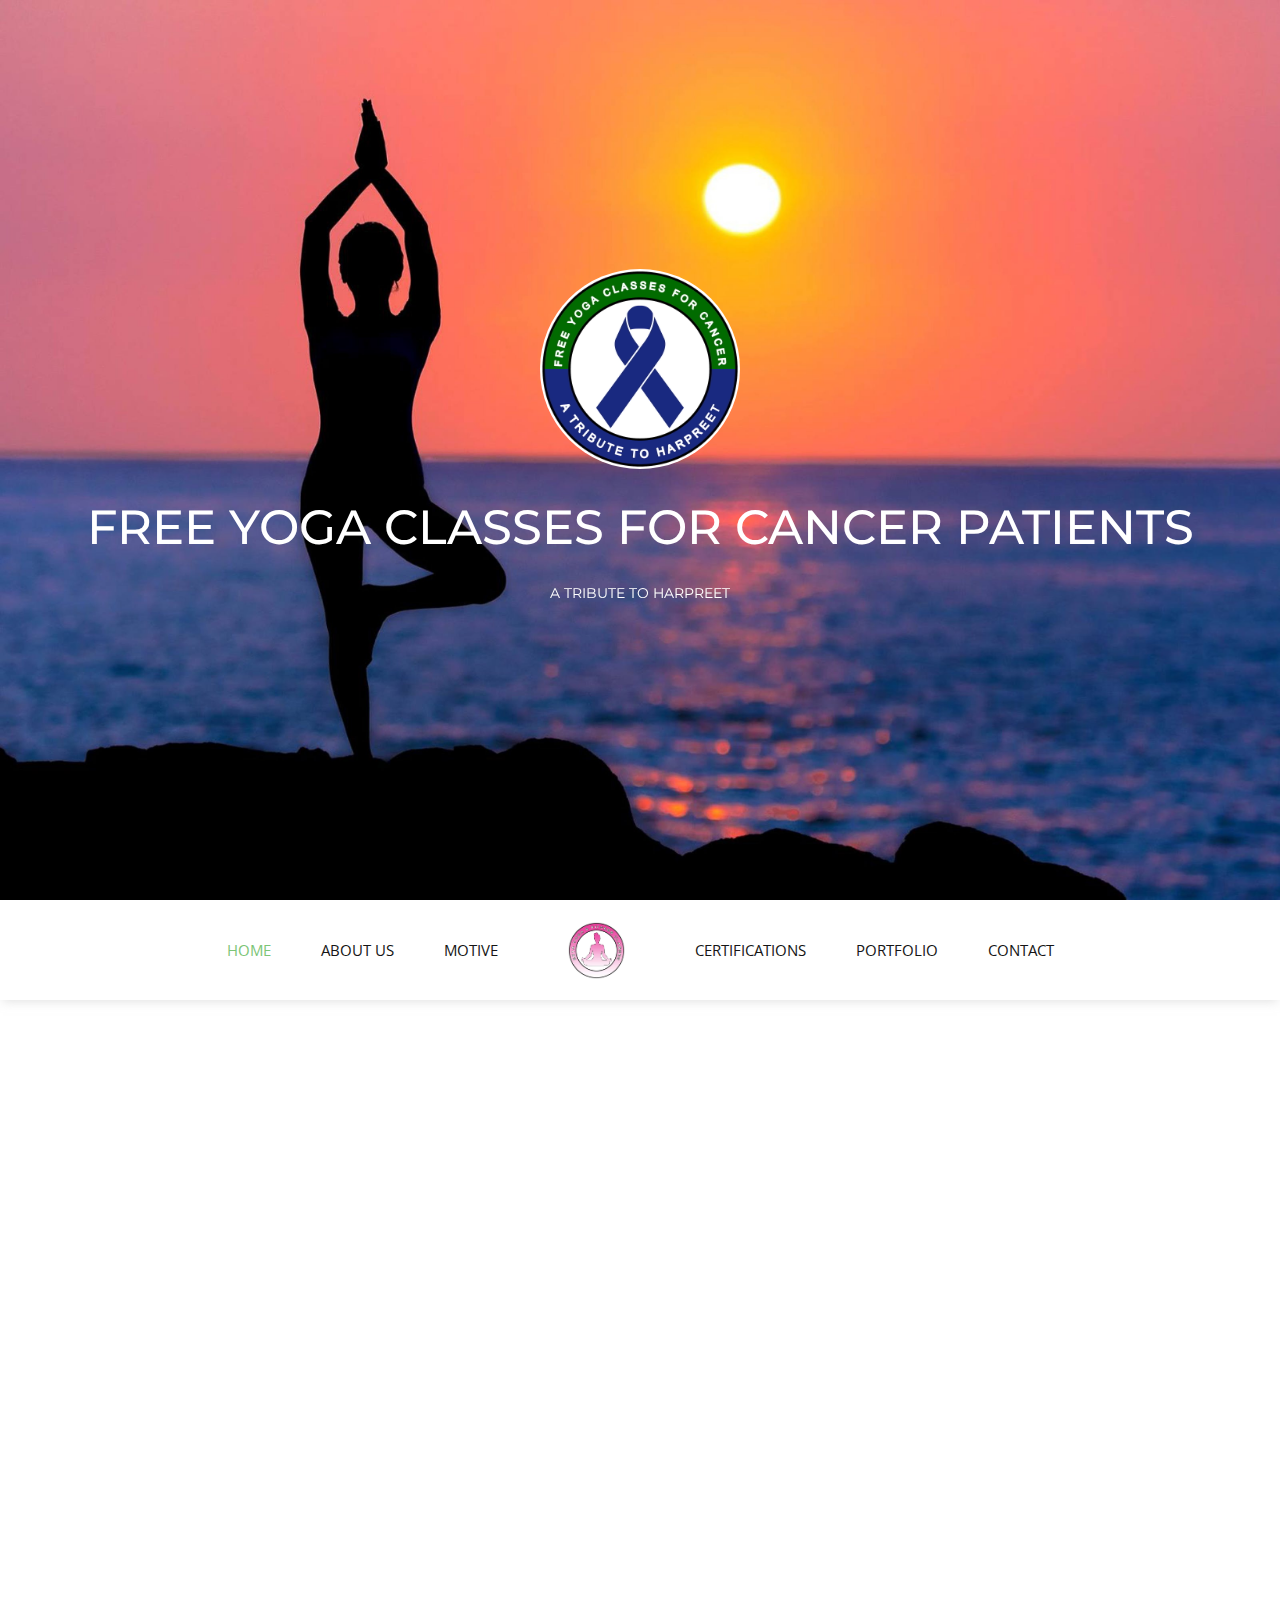
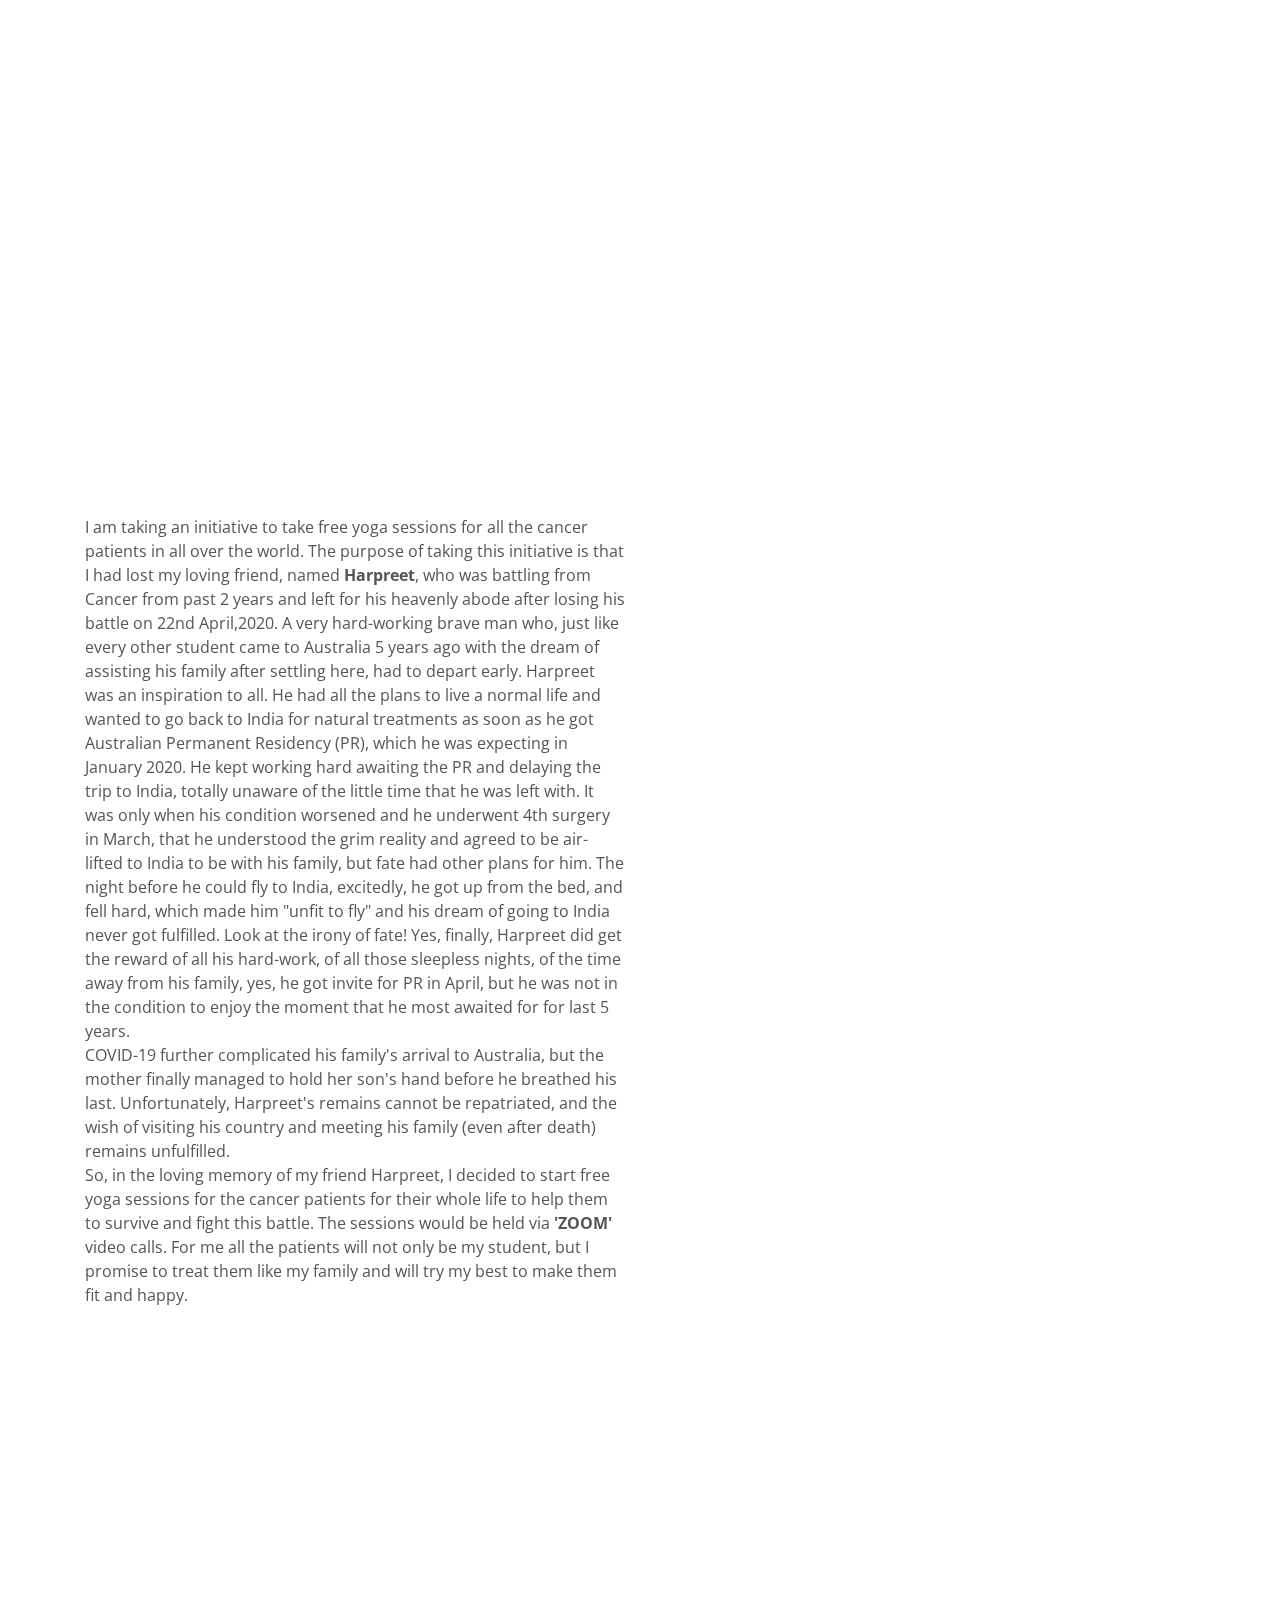
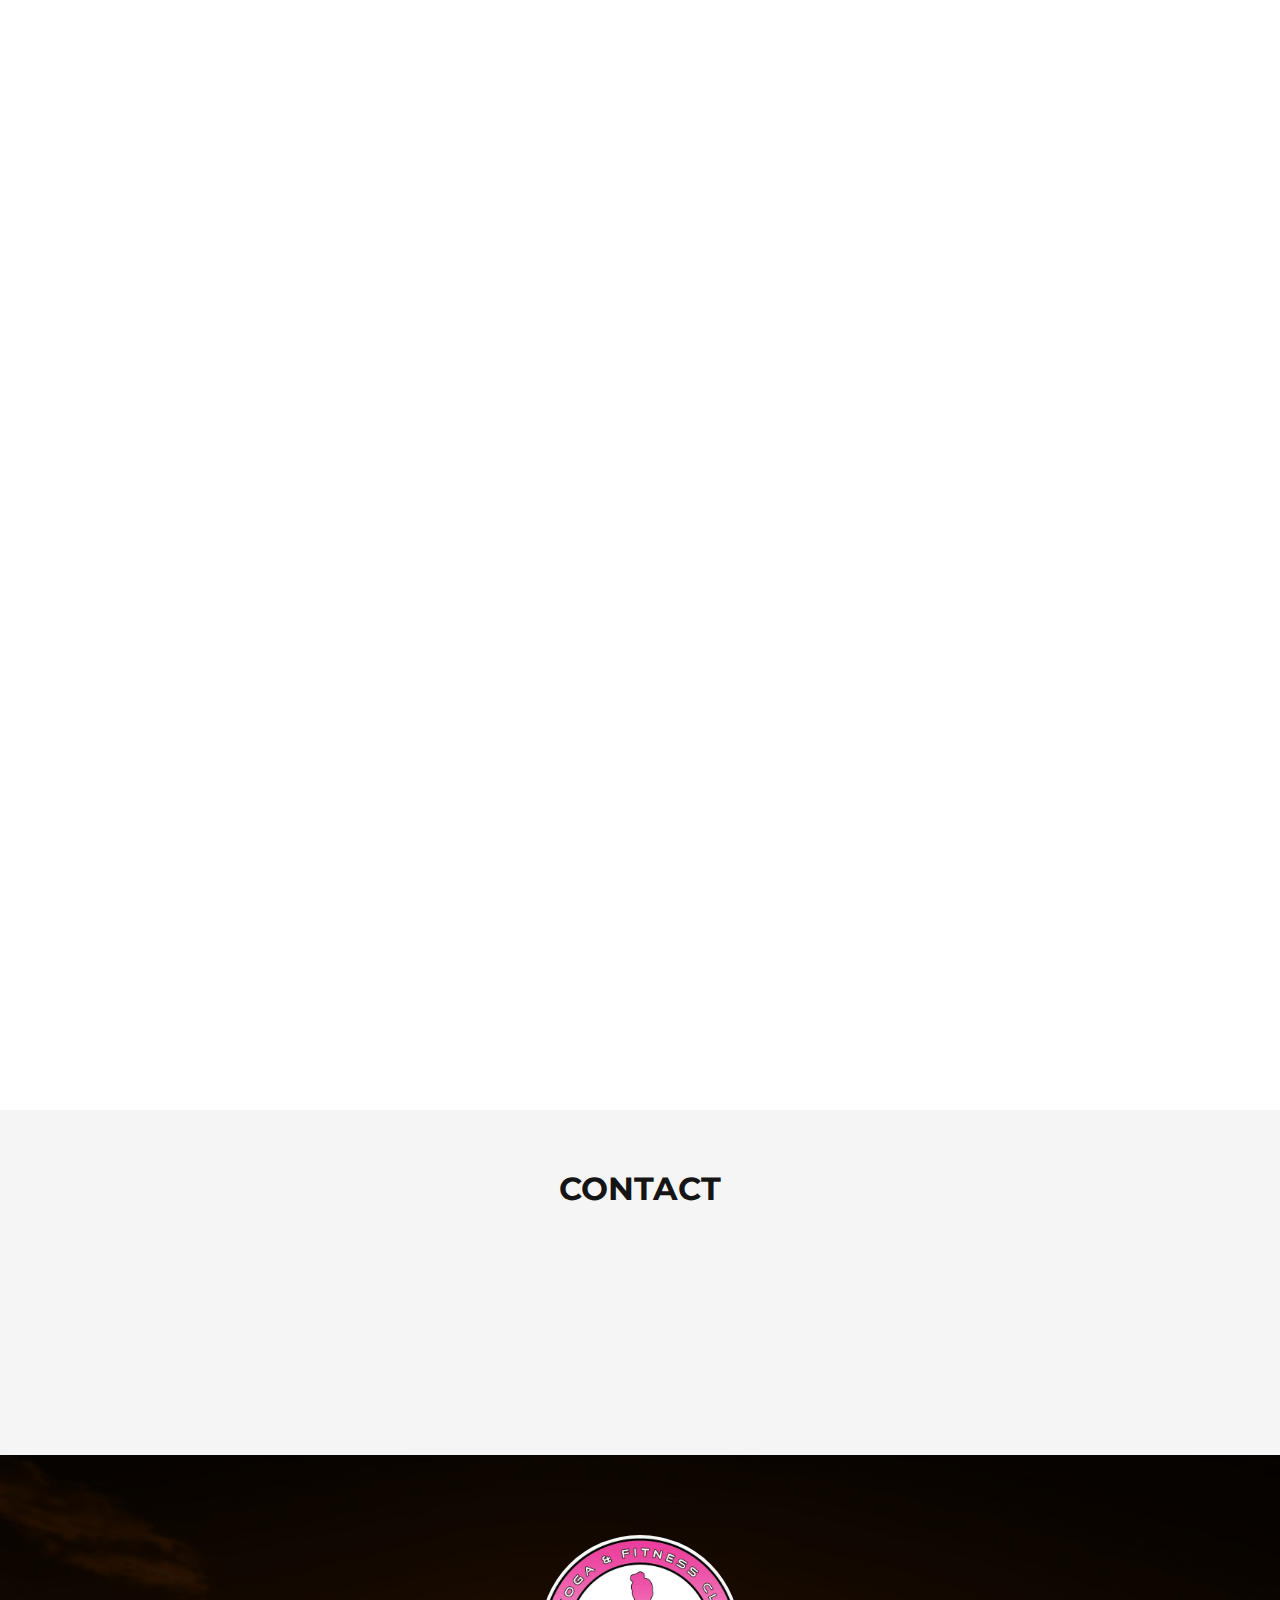
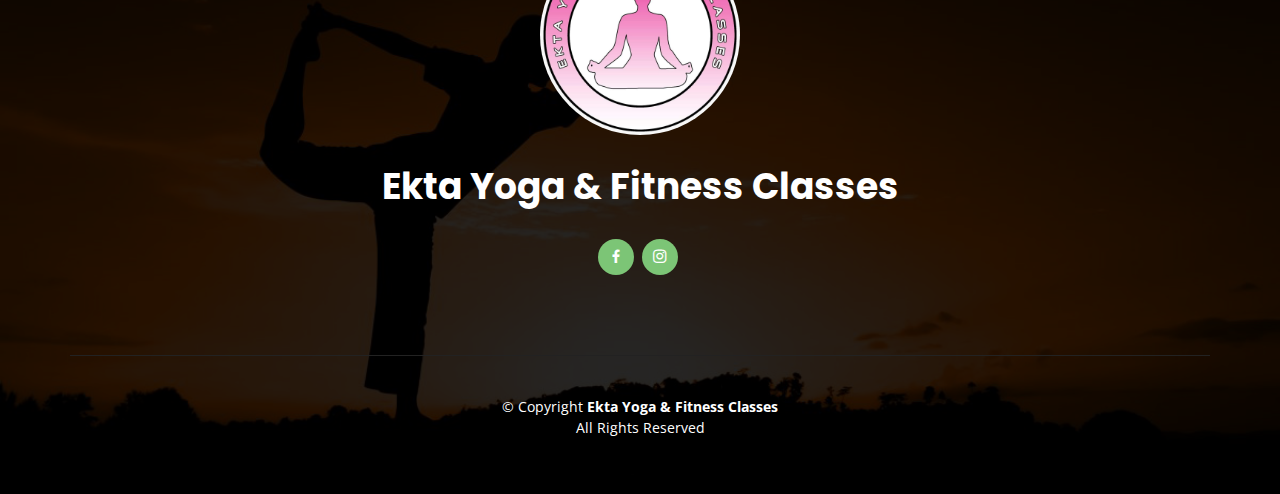
==== commit 2ae37b08: "Meta data" ====
--- a/index.html
+++ b/index.html
@@ -5,13 +5,19 @@
   <meta charset="utf-8">
   <meta content="width=device-width, initial-scale=1.0" name="viewport">
 
-  <title>Yoga Classes For Cancer</title>
-  <meta content="" name="descriptison">
-  <meta content="" name="keywords">
+  <title>Free Yoga Classes For Cancer Patient</title>
+  <meta content="I am founder and owner of Ekta Yoga and Fitness Classes. I am taking the classes from past 6 years. I have done many certifications in yoga and fitness course and earn many rewards from the government of India. I have attended yoga sessions in many parts of our country and being appreciated by many people for my good work. People love taking classes from me." name="descriptison">
+  <meta content="Yoga" name="keywords">
+
+  <meta property="og:image" content="http://ektayoga.in/assets/img/logo1.jpg">
+  <meta property="og:image:type" content="image/jpg">
+  <meta property="og:image:width" content="1024">
+  <meta property="og:image:height" content="1024">
 
   <!-- Favicons -->
   <link href="assets/img/favicon.png" rel="icon">
-  <link href="assets/img/apple-touch-icon.png" rel="apple-touch-icon">
+  <link href="assets/img/apple-touch-icon.jpg" rel="apple-touch-icon">
+
 
   <!-- Google Fonts -->
   <link href="https://fonts.googleapis.com/css?family=Open+Sans:300,300i,400,400i,600,600i,700,700i|Montserrat:300,300i,400,400i,500,500i,600,600i,700,700i|Poppins:300,300i,400,400i,500,500i,600,600i,700,700i" rel="stylesheet">
@@ -90,6 +96,7 @@
           <div class="col-lg-6" data-aos="fade-right">
             <div class="image">
               <img src="assets/img/about.jpg" class="" alt="">
+              <h3 align="center">SUNILA SHEORAN</h3>
             </div>
           </div>
           <div class="col-lg-6" data-aos="fade-left">
@@ -117,18 +124,17 @@
       <div class="row">
           <div class="col-lg-6 order-2 order-lg-1">
 
-            <p>I am taking an initiative to take free yoga sessions for all the cancer patients in all over the world. The purpose of taking this initiative is that I had a friend name Harpreet,who was a Cancer patient. He was battling from cancer from past 2 years and left for his heavenly abode after losing his battle on 22nd April,2020. A very hard-working brave man who, just like every other student came to Australia 5 years ago with the dream of assisting his family after settling here, had to depart early.
+            <p>I am taking an initiative to take free yoga sessions for all the cancer patients in all over the world. The purpose of taking this initiative is that I had lost my loving friend, named <strong>Harpreet</strong>, who was battling from Cancer from past 2 years and left for his heavenly abode after losing his battle on 22nd April,2020. A very hard-working brave man who, just like every other student came to Australia 5 years ago with the dream of assisting his family after settling here, had to depart early.
             Harpreet was an inspiration to all. He had all the plans to live a normal life and wanted to go back to India for natural treatments as soon as he got Australian Permanent Residency (PR), which he was expecting in January 2020. He kept working hard awaiting the PR and delaying the trip to India, totally unaware of the little time that he was left with. It was only when his condition worsened and he underwent 4th surgery in March, that he understood the grim reality and agreed to be air-lifted to India to be with his family, but fate had other plans for him. The night before he could fly to India, excitedly, he got up from the bed, and fell hard, which made him "unfit to fly" and his dream of going to India never got fulfilled. Look at the irony of fate! Yes, finally, Harpreet did get the reward of all his hard-work, of all those sleepless nights, of the time away from his family, yes, he got invite for PR in April, but he was not in the condition to enjoy the moment that he most awaited for for last 5 years. 
             <br>
             COVID-19 further complicated his family's arrival to Australia, but the mother finally managed to hold her son's hand before he breathed his last. Unfortunately, Harpreet's remains cannot be repatriated, and the wish of visiting his country and meeting his family (even after death) remains unfulfilled. 
             <br>
 
-            So, in the loving memory of my friend Harpreet, I decided to start free yoga sessions for cancer patients for their whole life to help them to survive and fight this battle.  </p>
+            So, in the loving memory of my friend Harpreet, I decided to start free yoga sessions for the cancer patients for their whole life to help them to survive and fight this battle. The sessions would be held via <strong>'ZOOM'</strong> video calls. For me all the patients will not only be my student, but I promise to treat them like my family and will try my best to make them fit and happy.</p>
            
           </div>
           <div class="image col-lg-6 order-1 order-lg-2" style='background-image: url("assets/img/services.jpeg");background-position: center;background-repeat: no-repeat;' data-aos="fade-left" data-aos-delay="100"></div>
         </div> 
-
       </div>
     </section>
     <!-- End Motive Section -->
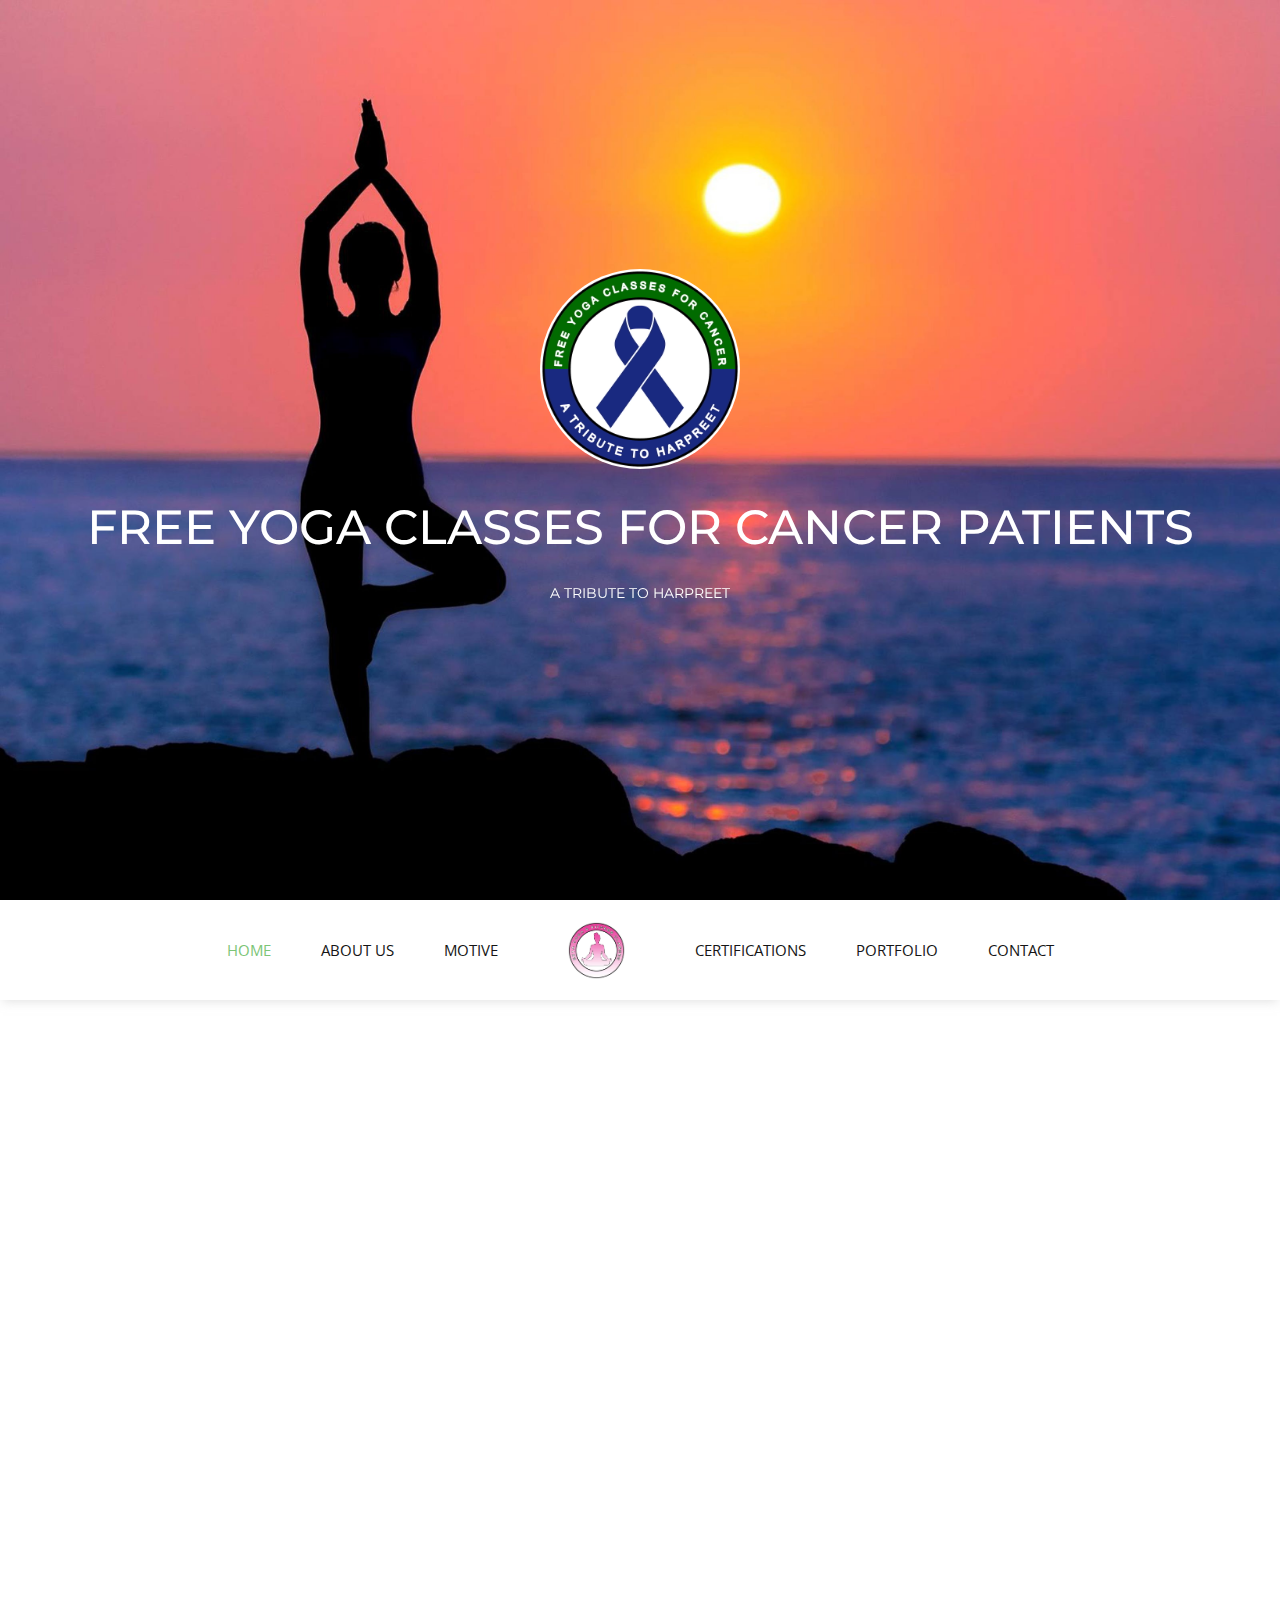
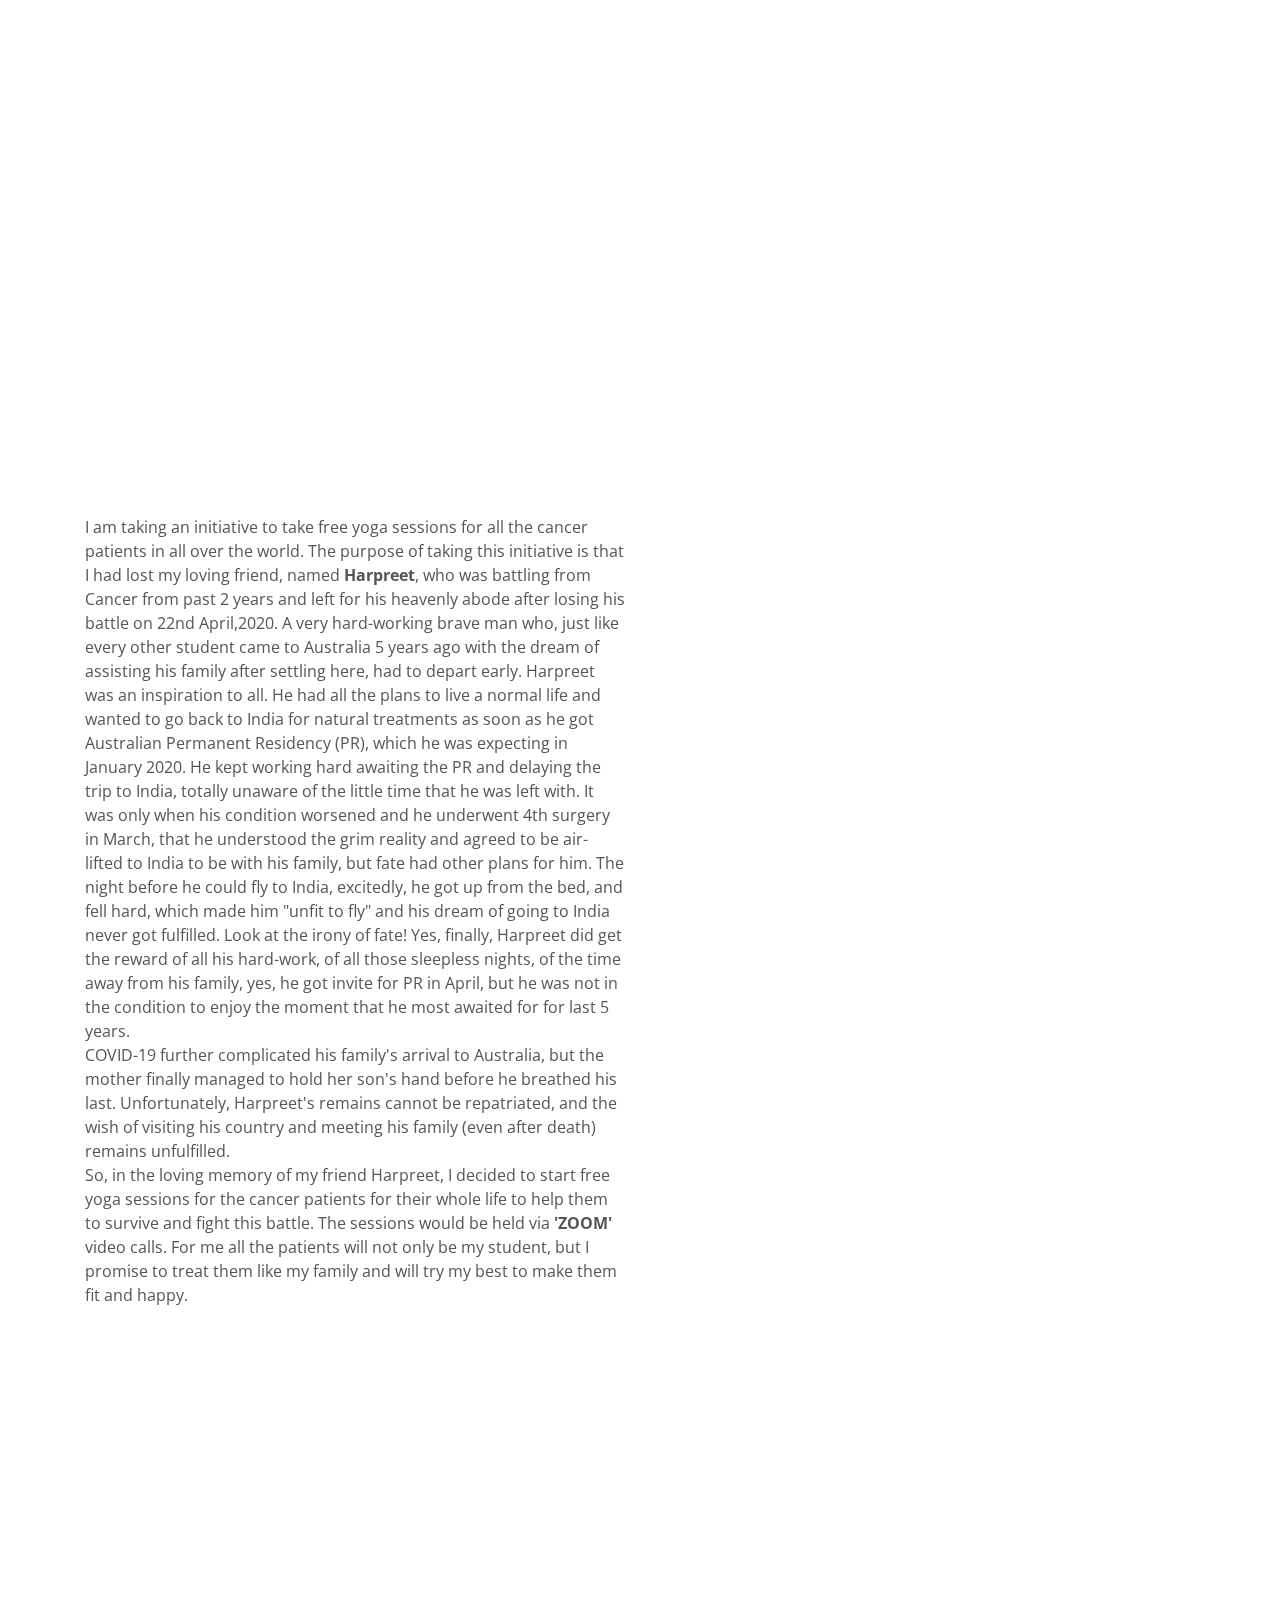
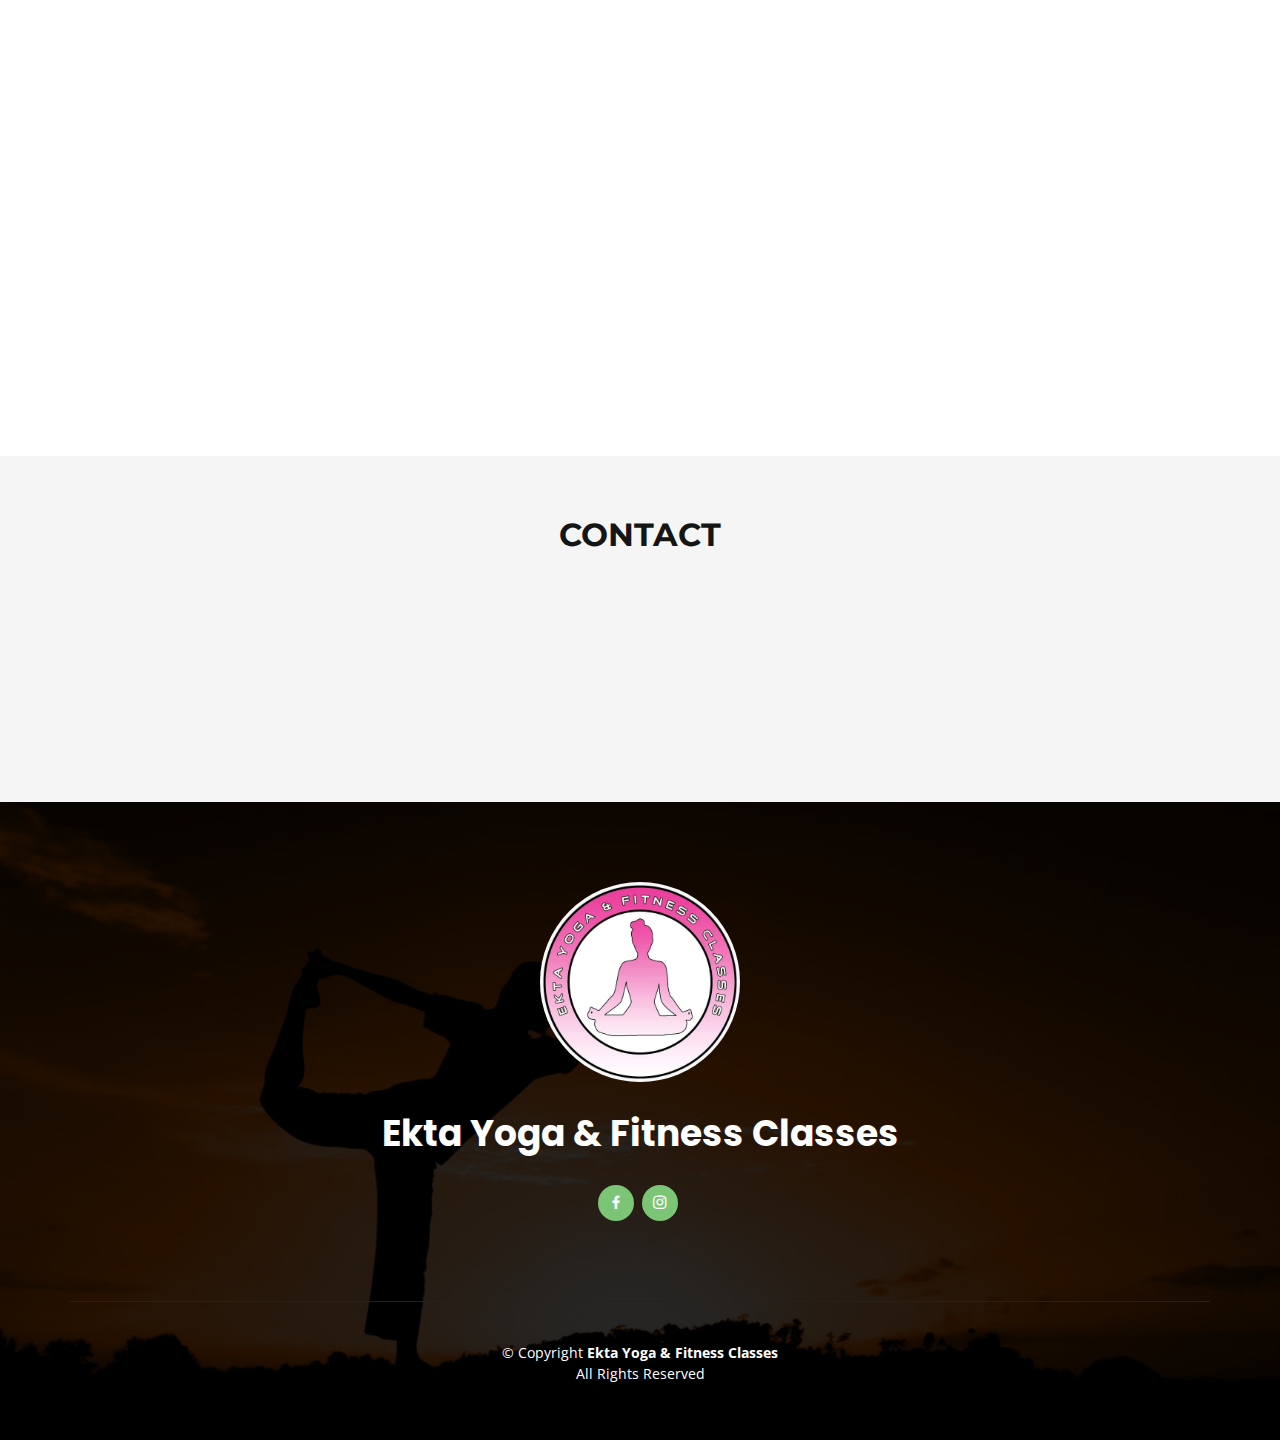
==== commit 7893dfc9: "WhatsApp" ====
--- a/index.html
+++ b/index.html
@@ -6,17 +6,19 @@
   <meta content="width=device-width, initial-scale=1.0" name="viewport">
 
   <title>Free Yoga Classes For Cancer Patient</title>
-  <meta content="I am founder and owner of Ekta Yoga and Fitness Classes. I am taking the classes from past 6 years. I have done many certifications in yoga and fitness course and earn many rewards from the government of India. I have attended yoga sessions in many parts of our country and being appreciated by many people for my good work. People love taking classes from me." name="descriptison">
-  <meta content="Yoga" name="keywords">
-
-  <meta property="og:image" content="http://ektayoga.in/assets/img/logo1.jpg">
-  <meta property="og:image:type" content="image/jpg">
-  <meta property="og:image:width" content="1024">
-  <meta property="og:image:height" content="1024">
+  <meta  name="description" content="Remote Yoga classes initiative. Learn Yoga remotely by our expereienced Yoga guru, Sunila ">
+  <meta name="keywords" content="Yoga Remote" >
+
+  <meta property="og:title" content="Free Yoga Classes For Cancer Patient" />
+  <meta property="og:type" content='website' />
+  <meta property="og:url" content="http://ekta.yoga" />
+  <meta property="og:description" content="Remote Yoga classes initiative. Learn Yoga remotely by our expereienced Yoga guru, Sunila ">
+  <meta property="og:image" content="http://ekta.yoga/assets/img/default_logo.png">
+  <meta property="og:site_name" content="Remote Yoga classes initiative. Learn Yoga remotely by our expereienced Yoga guru, Sunila " />
 
   <!-- Favicons -->
-  <link href="assets/img/favicon.png" rel="icon">
-  <link href="assets/img/apple-touch-icon.jpg" rel="apple-touch-icon">
+  <link href="http://ekta.yoga/assets/img/favicon.png" rel="icon">
+  <link href="http://ekta.yoga/assets/img/apple-touch-icon.jpg" rel="apple-touch-icon">
 
 
   <!-- Google Fonts -->
@@ -140,82 +142,6 @@
     <!-- End Motive Section -->
 
 
-    <!-- ======= Certifications Section ======= -->
-     <section id="certifications" class="certifications">
-      <div class="container">
-
-        <div class="section-title" data-aos="fade-up">
-          <h2>Certifications</h2>
-        </div>
-
-        <div class="row">
-
-          <div class="col-lg-4 col-md-6 d-flex align-items-stretch certificatBox">
-            <div class="member" data-aos="zoom-in">
-              <div class="member-img">
-                <img src="assets/img/certificates/1.jpg" class="img-fluid" alt="">
-                
-              </div>
-                          
-            </div>
-          </div>
-
-          <div class="col-lg-4 col-md-6 d-flex align-items-stretch certificatBox">
-            <div class="member" data-aos="zoom-in" data-aos-delay="100">
-              <div class="member-img">
-                <img src="assets/img/certificates/6.jfif" class="img-fluid" alt="">
-                
-              </div>
-              
-            </div>
-          </div>
-
-          <div class="col-lg-4 col-md-6 d-flex align-items-stretch certificatBox">
-            <div class="member" data-aos="zoom-in" data-aos-delay="200">
-              <div class="member-img">
-                <img src="assets/img/certificates/3.jpg" class="img-fluid" alt="">
-                
-              </div>
-
-            </div>
-          </div>
-
-          <div class="col-lg-4 col-md-6 d-flex align-items-stretch certificatBox">
-            <div class="member" data-aos="zoom-in" data-aos-delay="100">
-              <div class="member-img">
-                <img src="assets/img/certificates/4.jpg" class="img-fluid" alt="">
-                
-              </div>
-              
-            </div>
-          </div>
-
-          <div class="col-lg-4 col-md-6 d-flex align-items-stretch certificatBox">
-            <div class="member" data-aos="zoom-in" data-aos-delay="100">
-              <div class="member-img">
-                <img src="assets/img/certificates/2.jpg" class="img-fluid" alt="">
-                
-              </div>
-              
-            </div>
-          </div>
-
-          <div class="col-lg-4 col-md-6 d-flex align-items-stretch certificatBox">
-            <div class="member" data-aos="zoom-in" data-aos-delay="100">
-              <div class="member-img">
-                <img src="assets/img/certificates/5.jpg" class="img-fluid" alt="">
-                
-              </div>
-              
-            </div>
-          </div>
-
-
-        </div>
-
-      </div>
-    </section>  
-    <!-- End Certifications Section -->
 
  <!-- ======= Portfolio Section ======= -->
      <section id="portfolio" class="portfolio">
@@ -317,7 +243,7 @@
               <div class="col-lg-6">
                 <div class="phone">
                   <i class="icofont-phone"></i>
-                  <h4>Call:</h4>
+                  <h4>Call/WhatsApp:</h4>
                   <p>+91 9728882753</p>
                 </div>
               </div>
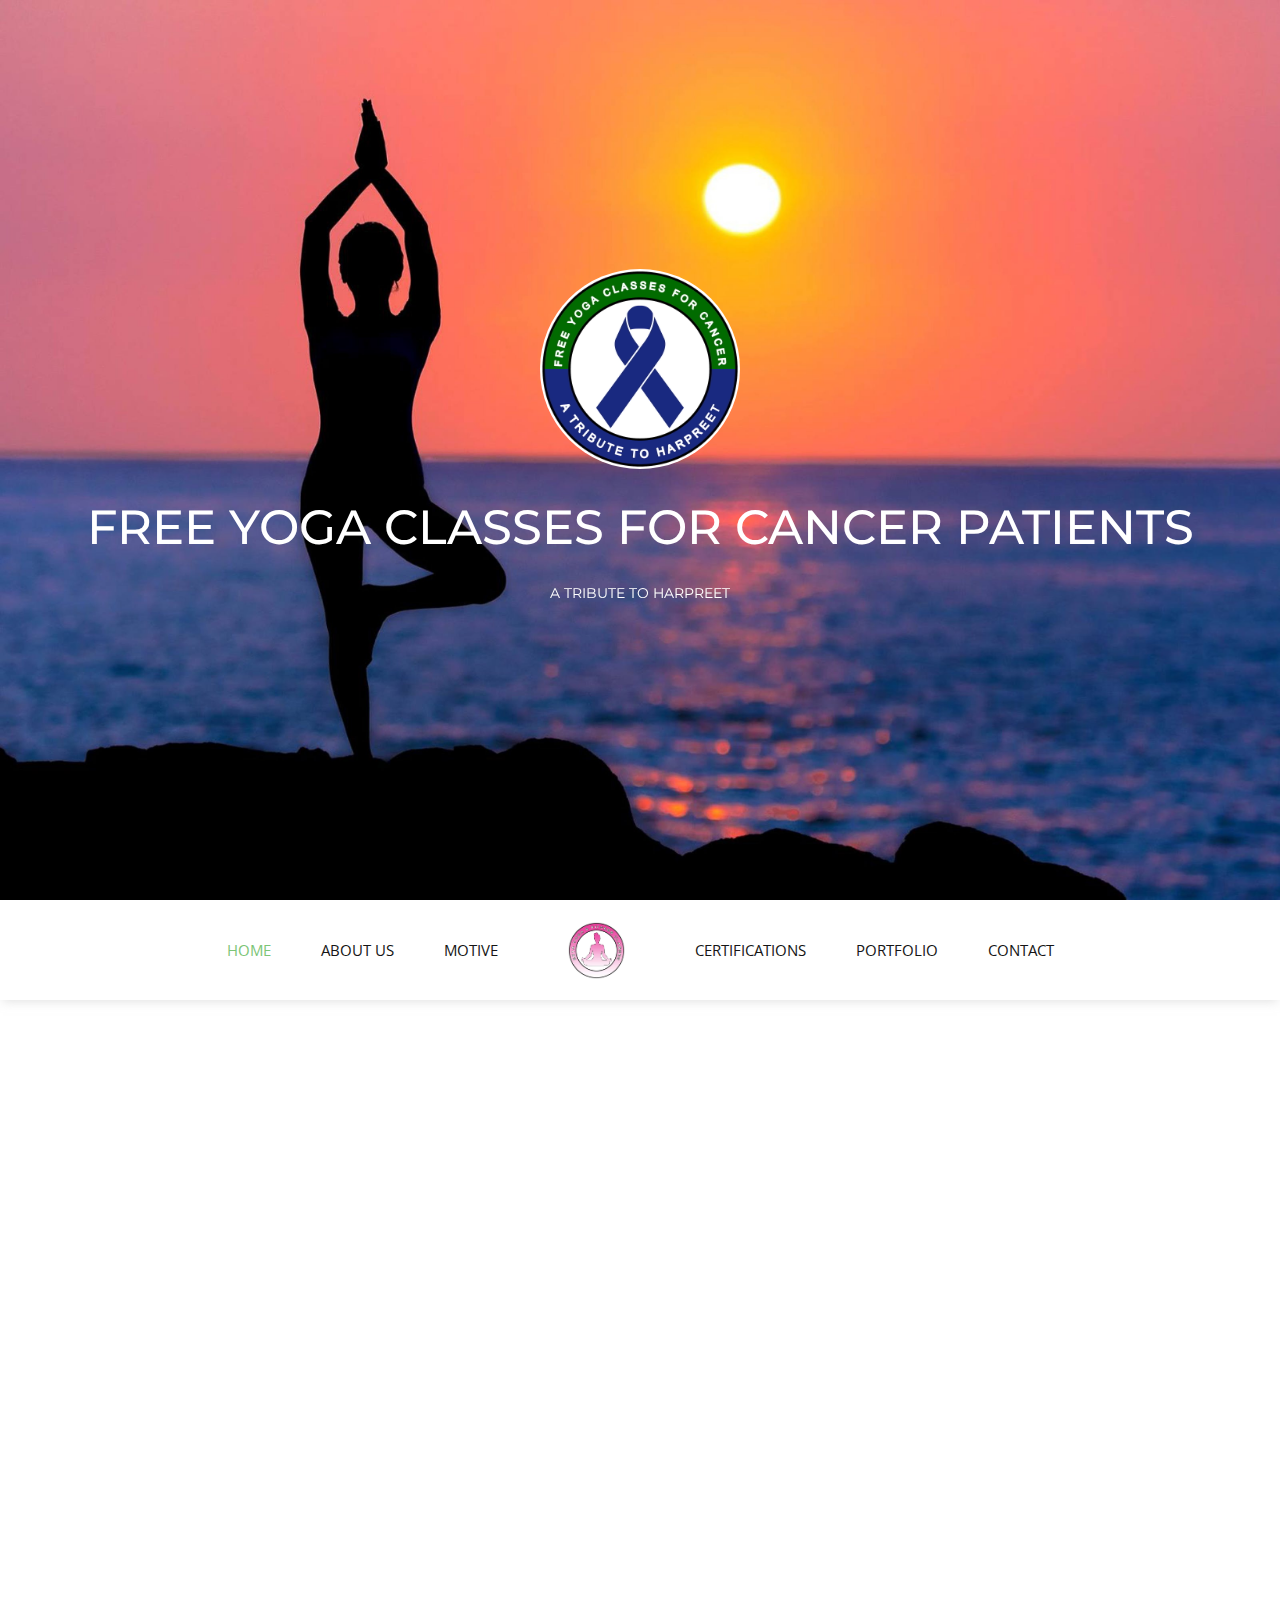
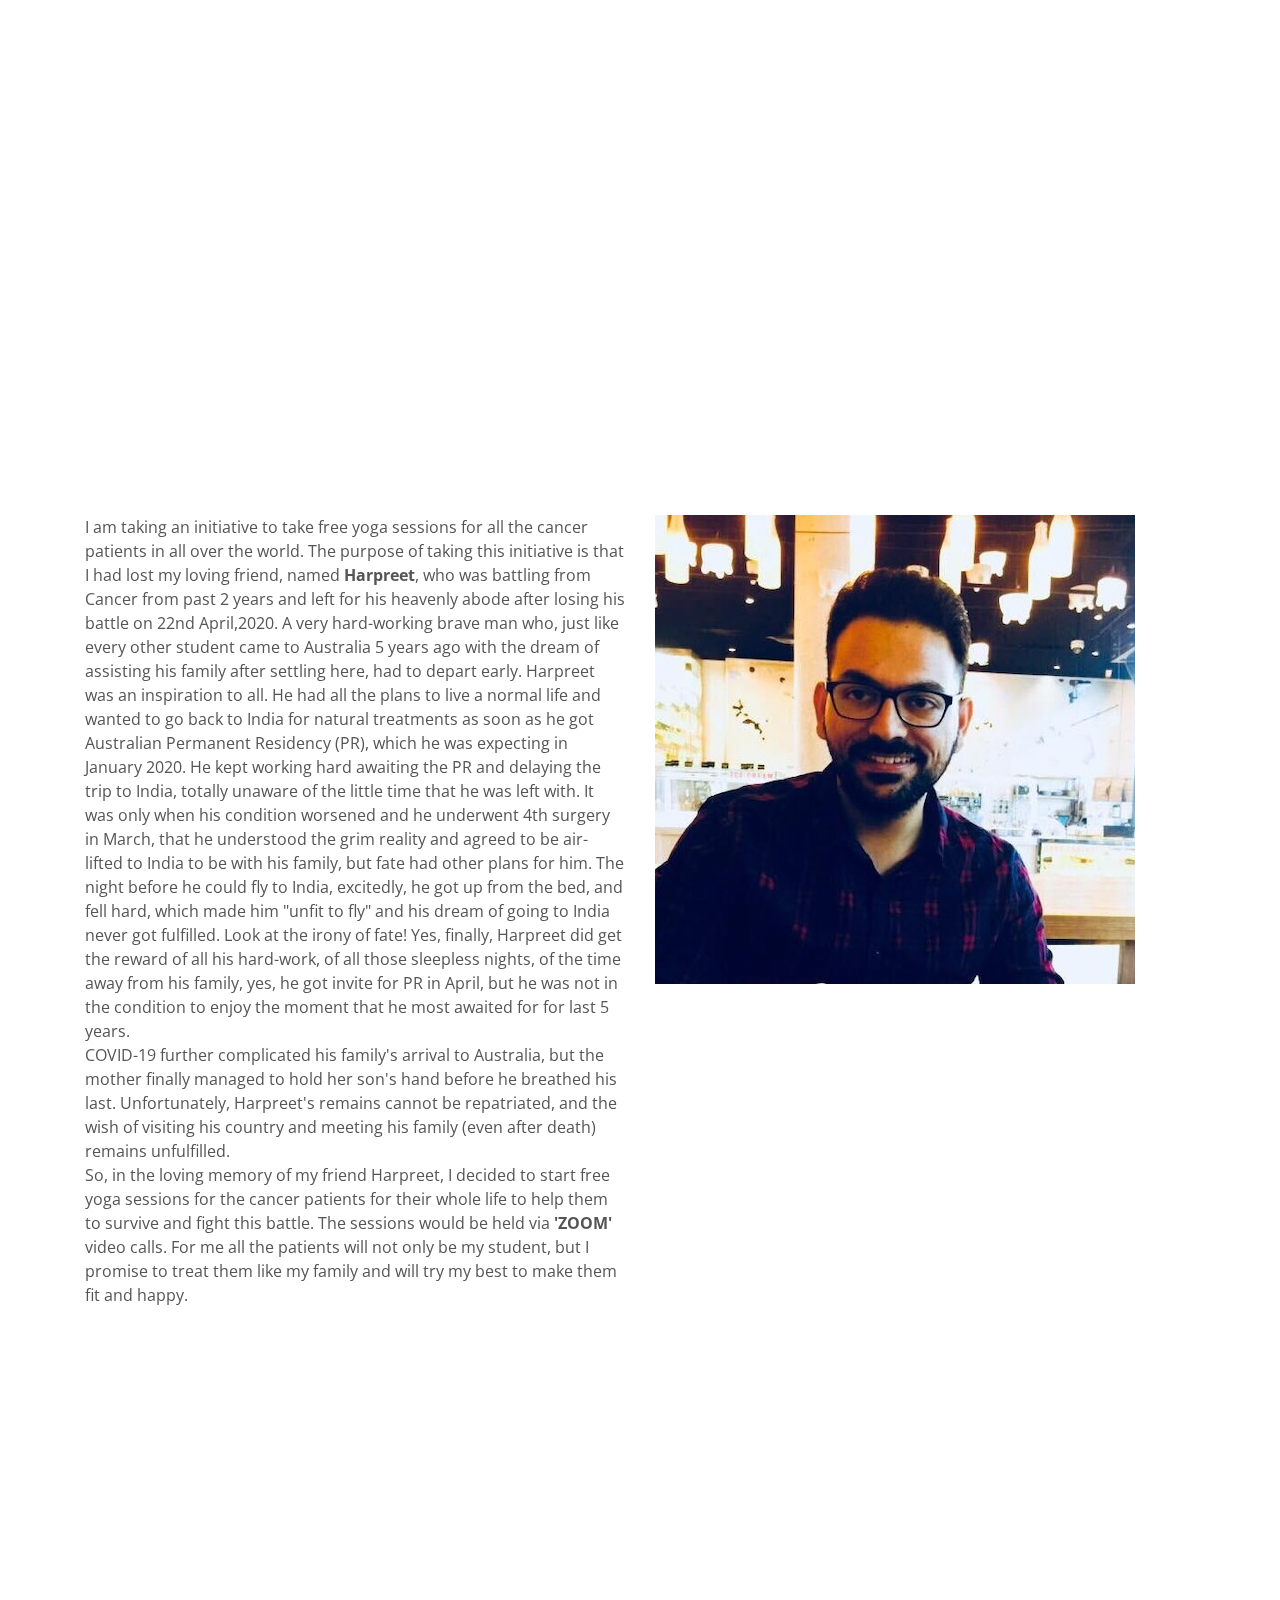
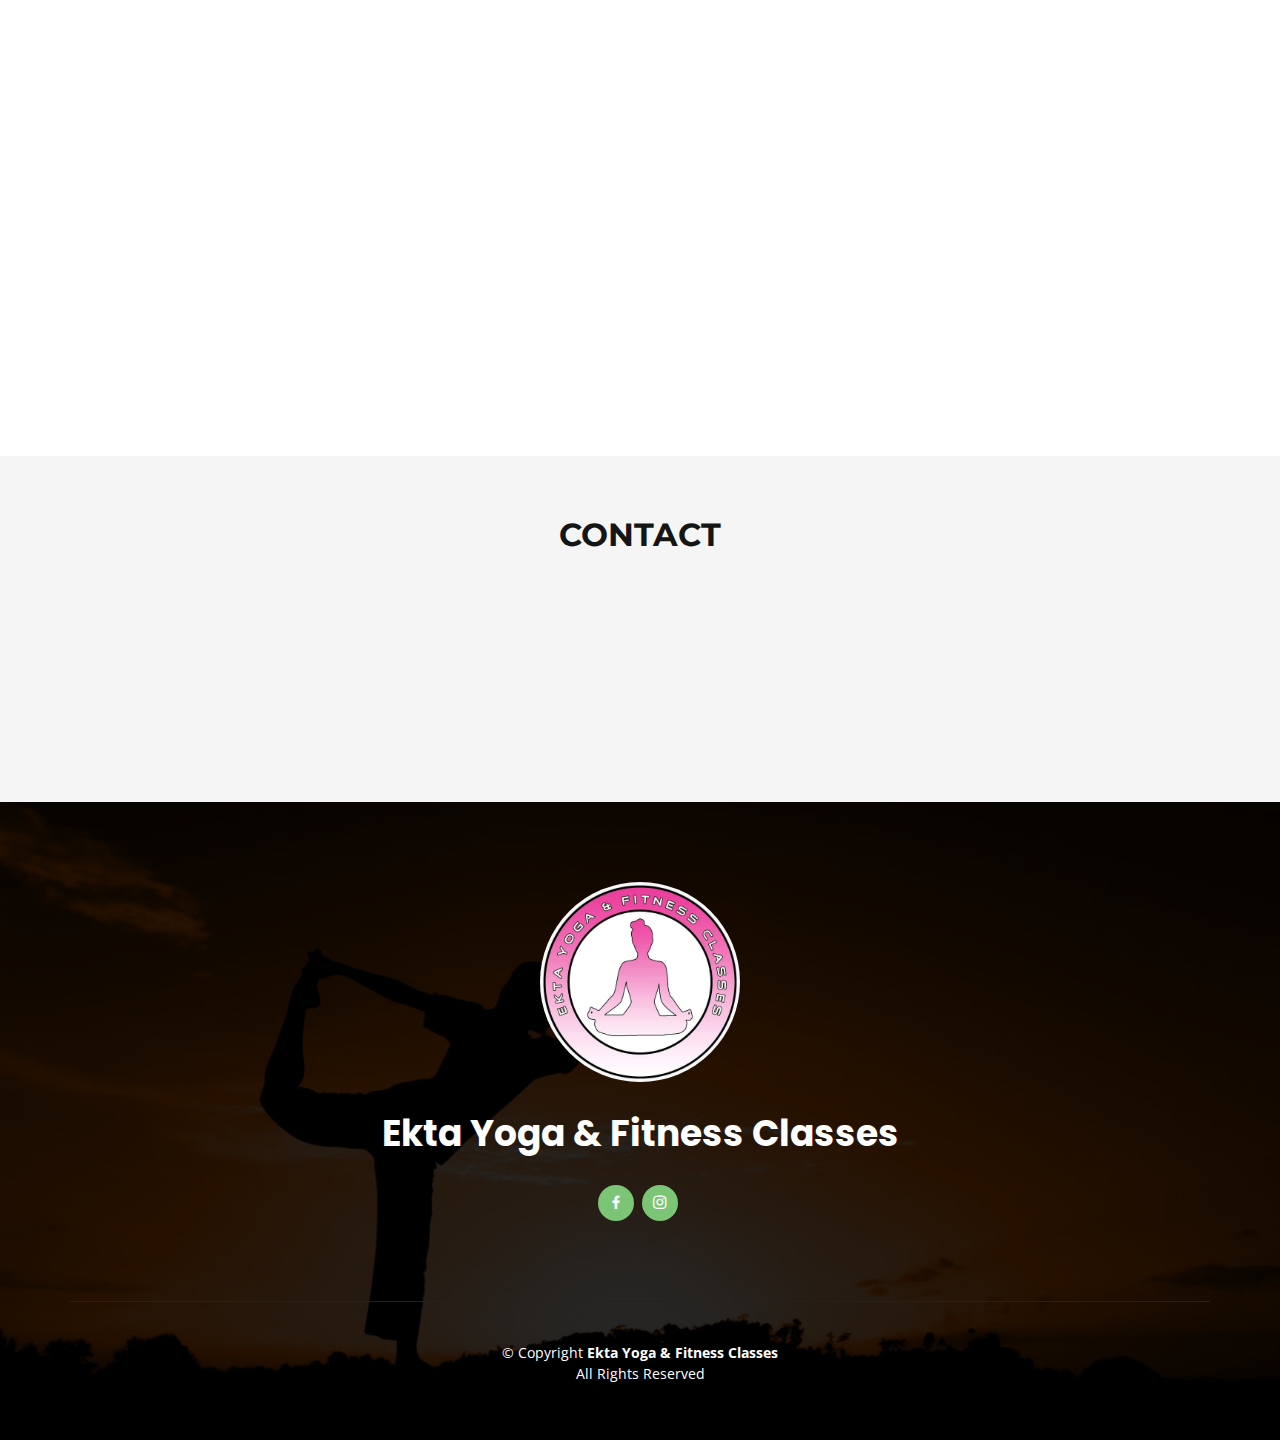
==== commit 0734aced: "Fix Photo" ====
--- a/index.html
+++ b/index.html
@@ -135,7 +135,7 @@
             So, in the loving memory of my friend Harpreet, I decided to start free yoga sessions for the cancer patients for their whole life to help them to survive and fight this battle. The sessions would be held via <strong>'ZOOM'</strong> video calls. For me all the patients will not only be my student, but I promise to treat them like my family and will try my best to make them fit and happy.</p>
            
           </div>
-          <div class="image col-lg-6 order-1 order-lg-2" style='background-image: url("assets/img/services.jpeg");background-position: center;background-repeat: no-repeat;' data-aos="fade-left" data-aos-delay="100"></div>
+          <div class="image col-lg-6 order-1 order-lg-2"> <img src= "assets/img/services.jpeg"/></div>
         </div> 
       </div>
     </section>
